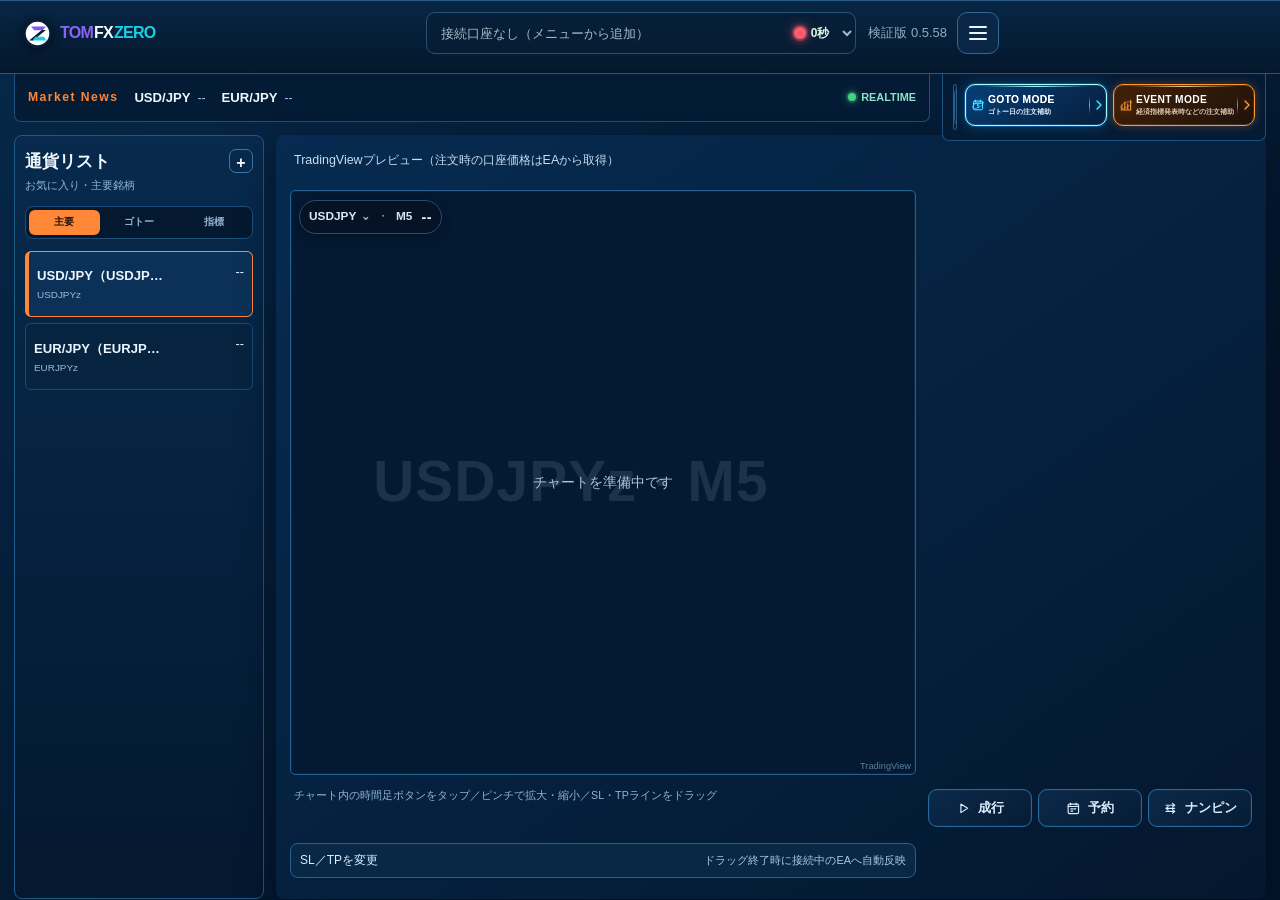
==== index.html @ 3251d510 "Sync TOM FX ZERO v0.5.58 and LINE-ready frontend" ====
<!doctype html>
<html lang="ja">
<head>
  <meta charset="utf-8">
  <meta name="viewport" content="width=device-width, initial-scale=1, viewport-fit=cover">
<meta name="theme-color" content="#071a33">
  <meta name="application-name" content="TOM FX ZERO">
  <meta name="apple-mobile-web-app-capable" content="yes">
  <meta name="apple-mobile-web-app-status-bar-style" content="black-translucent">
  <meta name="apple-mobile-web-app-title" content="TOM FX ZERO">
  <meta name="description" content="デモMT4／MT5口座の手数料込み損益を確認するスマホ対応ツール">
  <title>TOM FX Zero｜手数料込み損益</title>
  <link rel="manifest" href="./manifest.webmanifest?v=0.5.58">
  <link rel="icon" href="icons/tom-fx-zero-v0.5.55.png" type="image/png">
  <link rel="apple-touch-icon" href="./icons/tom-fx-zero-apple-v0.5.55.png">
  <link rel="stylesheet" href="style.css?v=0.5.58">
  <link rel="stylesheet" href="mode-buttons.css?v=0.5.58">

  <style id="settings-tabs-style">
    /* 0.5.33: モード切替を横並び・低い高さへ固定 */
    .settings-tab-dialog{width:min(94vw,760px);max-width:760px;height:min(90dvh,720px);max-height:calc(100dvh - 24px);padding:0;overflow:hidden;display:flex;flex-direction:column}
    .settings-tab-dialog .menu-head{flex:0 0 auto}
    .settings-tabs{display:flex;flex:0 0 auto;gap:6px;overflow-x:auto;padding:10px 14px 8px;border-bottom:1px solid var(--theme-border,#245985);background:var(--theme-panel-2,#061a30);scrollbar-width:none;overscroll-behavior-x:contain}
    .settings-tabs::-webkit-scrollbar{display:none}
    .settings-tab{flex:0 0 auto;min-width:72px;min-height:40px;padding:7px 12px;border:1px solid var(--theme-border,#286293);border-radius:8px;background:var(--theme-panel,#082846);color:var(--theme-text,#e7f4ff);font-size:.78rem;font-weight:750;white-space:nowrap}
    .settings-tab:hover{border-color:var(--theme-accent,var(--orange,#ff8737))}
    .settings-tab.is-active{background:var(--theme-accent,var(--orange,#ff8737));border-color:var(--theme-accent,var(--orange,#ff8737));color:#21150d;box-shadow:0 0 14px color-mix(in srgb,var(--theme-accent,var(--orange,#ff8737)) 38%,transparent)}
    .settings-scroll{display:block!important;flex:1 1 auto;min-height:0;overflow-x:hidden;overflow-y:auto;padding:12px 14px 20px;background:linear-gradient(180deg,var(--theme-panel-2,#061a30),var(--theme-base,#04162d));overscroll-behavior:contain;-webkit-overflow-scrolling:touch}
    .settings-panel{display:grid;gap:9px;min-width:0}
    .settings-panel[hidden]{display:none!important}
    .settings-panel>.menu-item,.settings-panel>.menu-toggle,.settings-panel>.theme-settings,.settings-panel>.menu-test-note,.settings-panel>.menu-divider,.settings-panel>.vps-panel{width:100%;margin:0}
    .settings-panel>.menu-test-note{margin:0}
    .settings-panel>.menu-divider{margin:2px 0}
    .settings-panel>.vps-panel{margin:0}
    @media(max-width:600px){.settings-tab-dialog{width:calc(100vw - 20px);height:min(92dvh,760px);max-height:calc(100dvh - 14px)}.settings-tabs{padding-left:10px;padding-right:10px}.settings-scroll{padding:10px 10px 16px}}
  </style>

</head>
<body>
  <div id="toast" class="app-toast" role="status" aria-live="polite" aria-atomic="true" hidden></div>
  <header>
    <div class="header-row">
      <a class="brand brand-zero-core" href="./" aria-label="TOM FX ZERO ホーム">
        <svg class="brand-zero-core-mark" viewBox="0 0 48 48" aria-hidden="true" focusable="false">
          <circle cx="24" cy="24" r="20.5" fill="#ffffff" stroke="#071d37" stroke-width="4.5"/>
          <path d="M14 13h23l-4.9 6H18.8z" fill="#8157f2"/>
          <path d="M30.7 18.6H37L17.2 35H11z" fill="#071d37"/>
          <path d="M16 35h22l-4.2-6H20.7z" fill="#18cfe3"/>
        </svg>
        <span class="brand-zero-core-name"><span class="brand-tom">TOM</span><span class="brand-fx">FX</span><span class="brand-zero">ZERO</span></span>
      </a>
      <div class="account-select-wrap">
        <select id="accountProfile" class="header-account" aria-label="取引口座"></select>
        <span id="accountConnectionStatus" class="account-connection-status" data-state="idle" aria-live="polite" aria-label="未接続 0秒">
          <span id="accountConnectionLamp" class="account-connection-lamp" aria-hidden="true"></span>
          <span id="accountConnectionAge">0秒</span>
        </span>
      </div>
      <div class="header-actions"><span class="version">検証版 0.5.58</span><button id="openMenu" class="menu-button" type="button" aria-label="設定を開く" aria-controls="menuDialog" aria-expanded="false"><span aria-hidden="true"></span><span aria-hidden="true"></span><span aria-hidden="true"></span></button></div>
    </div>
  </header>

  <main>
    <section id="homePage" class="app-page" data-app-page="home" aria-label="ホーム">
    <div class="connection-notice" id="connection" role="alert" hidden>オフラインです。最新データの取得や決済操作はできません。</div>
    <div class="trade-quickbar" aria-label="取引モードと口座残高">
      <div class="account-metrics" id="accountMetrics">
        <details class="equity-details balance-details" id="equityDetails">
          <summary class="balance-strip" id="balanceStrip" aria-label="残高と有効証拠金を切り替える"><span id="balanceLabel">残高</span><strong id="balanceValue">--</strong></summary>
          <div class="equity-body" aria-hidden="true"><div><span>現在の含み損益</span><strong id="equityFloatingValue">--</strong></div></div>
        </details>
      </div>
      <div class="mode-switch neon-mode-switch" role="tablist" aria-label="取引モード">
        <button id="modeGoto" type="button" class="mode-card mode-card-goto is-active" role="tab" aria-selected="true" aria-label="ゴトー日を表示：ゴトー日の注文補助">
          <span class="mode-button-icon" aria-hidden="true"><svg viewBox="0 0 24 24"><ellipse class="mode-icon-orbit" cx="12" cy="12" rx="10.3" ry="4.2" transform="rotate(-28 12 12)"/><rect x="4.2" y="5.2" width="15.6" height="15" rx="2.2"/><path d="M8 3.5v3.4M16 3.5v3.4M4.2 9h15.6"/><text x="12" y="17" text-anchor="middle">5</text></svg></span>
          <span class="mode-button-copy">
            <span class="mode-button-title"><span class="mode-button-title-en">GOTO MODE</span><span class="mode-button-title-short">GOTO</span></span>
            <span class="mode-button-subtitle">ゴトー日の注文補助</span>
          </span>
          <span class="mode-button-divider" aria-hidden="true"></span>
          <span class="mode-button-arrow" aria-hidden="true"><svg viewBox="0 0 24 24"><path d="m8 4 8 8-8 8"/></svg></span>
        </button>
        <button id="modeIndicator" type="button" class="mode-card mode-card-indicator" role="tab" aria-selected="false" aria-label="指標トレードを表示：経済指標発表時などの注文補助">
          <span class="mode-button-icon" aria-hidden="true"><svg viewBox="0 0 24 24"><ellipse class="mode-icon-orbit" cx="12" cy="12" rx="10.3" ry="4.2" transform="rotate(-28 12 12)"/><path d="M5 19V12M10 19V7M15 19V10M20 19V4M3.5 20.5h17"/></svg></span>
          <span class="mode-button-copy">
            <span class="mode-button-title"><span class="mode-button-title-en">EVENT MODE</span><span class="mode-button-title-short">EVENT</span></span>
            <span class="mode-button-subtitle">経済指標発表時などの注文補助</span>
          </span>
          <span class="mode-button-divider" aria-hidden="true"></span>
          <span class="mode-button-arrow" aria-hidden="true"><svg viewBox="0 0 24 24"><path d="m8 4 8 8-8 8"/></svg></span>
        </button>
      </div>
    </div>
    <div class="desktop-market-ticker" id="desktopMarketTicker" aria-label="市場概況">
      <span class="desktop-ticker-label">Market News</span><div id="desktopTickerItems" class="desktop-ticker-items"></div><span class="desktop-ticker-live"><i aria-hidden="true"></i> REALTIME</span>
    </div>
    <div id="gotoMode">
    <aside id="desktopWatchlistGoto" class="desktop-watchlist" aria-label="通貨リスト">
      <div class="desktop-watchlist-head"><div><strong>通貨リスト</strong><small>お気に入り・主要銘柄</small></div><span>+</span></div>
      <div class="desktop-watchlist-tabs" aria-hidden="true"><span class="is-active">主要</span><span>ゴトー</span><span>指標</span></div>
      <div id="desktopWatchlistRows" class="desktop-watchlist-rows"></div>
    </aside>
    <section class="market-panel" id="marketPanel" hidden aria-labelledby="marketTitle">
      <div class="market-head">
        <div><h2 id="marketTitle"><span id="marketSymbol">USDJPYz</span> チャート</h2><p id="marketQuote">EAから価格を受信すると表示します</p></div>
        <span class="market-live" id="marketLive">EA価格</span>
      </div>
      <div class="chart-toolbar"><div class="timeframes" aria-label="チャート時間足"><button type="button" data-timeframe="M1">M1</button><button type="button" data-timeframe="M5" class="is-active">M5</button><button type="button" data-timeframe="M15">M15</button><button type="button" data-timeframe="M30">M30</button><button type="button" data-timeframe="H1">H1</button><button type="button" data-timeframe="H4">H4</button><button type="button" data-timeframe="D1">D1</button><button type="button" data-timeframe="W1">W1</button><button type="button" data-timeframe="MN1">MN1</button></div><button id="resetMarketChart" class="chart-reset" type="button">初期位置</button></div>
      <div class="chart-wrap chart-wrap-trade" data-chart-surface="market"><canvas id="marketChart" role="img" aria-label="MT4／MT5ローソク足チャート"></canvas><div id="marketChartTradingView" class="tradingview-chart" role="img" aria-label="TradingView形式のMT4／MT5ローソク足チャート" hidden></div><div class="chart-watermark" id="marketChartWatermark" aria-hidden="true"></div><div class="chart-level-labels" id="marketChartLevelLabels" aria-hidden="true"></div><div class="chart-compact-meta" id="marketChartCompactMeta"><label class="chart-compact-symbol"><span id="tradeSymbolLabel" class="sr-only">ゴトー日 通貨ペア</span><span id="marketChartSymbolCompact">USDJPY</span><select id="tradeSymbol" aria-label="ゴトー日 通貨ペア"><option value="USDJPYz">ドル円（USDJPYz）</option><option value="EURJPYz">ユーロ円（EURJPYz）</option></select></label><span class="chart-compact-divider" aria-hidden="true">・</span><button class="chart-timeframe-tap" id="marketChartTimeframeTap" type="button" aria-label="ゴトーチャートの時間足を変更">M5</button><strong class="chart-compact-price" id="marketPrice">--</strong></div><div class="chart-timeframe-picker" id="marketChartTimeframePicker" role="menu" aria-label="ゴトーチャートの時間足一覧" hidden></div><div class="chart-empty" id="chartEmpty">チャートを準備中です</div><a class="chart-attribution" href="https://www.tradingview.com/" target="_blank" rel="noreferrer" aria-label="TradingView Lightweight Charts">TradingView</a></div><div class="chart-line-help" id="chartLineHelp">チャート内の時間足ボタンをタップ／ピンチで拡大・縮小／SL・TPラインをドラッグ</div>
      <div class="chart-level-action" id="chartLevelAction" hidden><span id="chartLevelText">SL／TPを変更</span><small>ドラッグ終了時に接続中のEAへ自動反映</small></div>
      <section class="goto-order-stage" id="gotoOrderStage" aria-live="polite">
        <section class="order-panel" id="marketOrderDetails" aria-label="成行注文">
          <div class="order-inline-trade" id="marketOrderControls">
            <button id="orderBuy" type="button" class="order-buy">BUY</button>
            <section class="order-common-settings" id="orderCommonSettings" aria-label="注文設定">
              <div class="order-fields">
                <label class="order-field order-field-volume">Lot<span class="step-input"><button type="button" class="stepper" data-step-input="orderVolume" data-step-direction="-1" aria-label="ロットを減らす">−</button><input id="orderVolume" type="number" inputmode="decimal" min="0.01" step="0.01" value="0.01"><button type="button" class="stepper" data-step-input="orderVolume" data-step-direction="1" aria-label="ロットを増やす">＋</button></span></label>
                <label class="order-field">SL<span class="step-input"><button type="button" class="stepper" data-step-input="orderStopLoss" data-step-direction="-1" aria-label="SLを減らす">−</button><input id="orderStopLoss" type="number" inputmode="decimal" min="0" step="0.1" placeholder="0"><button type="button" class="stepper" data-step-input="orderStopLoss" data-step-direction="1" aria-label="SLを増やす">＋</button></span></label>
                <label class="order-field">TP<span class="step-input"><button type="button" class="stepper" data-step-input="orderTakeProfit" data-step-direction="-1" aria-label="TPを減らす">−</button><input id="orderTakeProfit" type="number" inputmode="decimal" min="0" step="0.1" placeholder="0"><button type="button" class="stepper" data-step-input="orderTakeProfit" data-step-direction="1" aria-label="TPを増やす">＋</button></span></label>
              </div>
            </section>
            <button id="orderSell" type="button" class="order-sell">SELL</button>
          </div>
        </section>
        <section id="reserveDetails" class="reserve-panel order-independent-panel" hidden aria-label="予約注文">
          <div class="reserve-fields"><label class="time-select-field">予約時刻<div class="time-selects" aria-label="予約時刻"><select id="reserveHour" aria-label="予約時刻・時"></select><span>:</span><select id="reserveMinute" aria-label="予約時刻・分"></select><span>:</span><select id="reserveSecond" aria-label="予約時刻・秒"></select></div></label><input id="reserveLead" type="hidden" value="0"></div>
          <div class="order-inline-trade" id="reserveOrderControls"><button id="reserveBuy" type="button" class="order-buy">BUY</button><button id="reserveSell" type="button" class="order-sell">SELL</button></div>
          <button id="gotoReserveCancel" type="button" class="reserve-cancel" hidden>この銘柄の予約をキャンセル</button>
          <p id="gotoReserveStatus" class="small reserve-status" aria-live="polite"></p>
        </section>
        <section id="nanpinDetails" class="nanpin-panel order-independent-panel" hidden aria-label="ゴトー日ナンピン・自動建値">
          <div class="nanpin-body"><div class="nanpin-fields"><label class="nanpin-toggle"><span class="nanpin-toggle-copy"><strong>ゴトー日ナンピン</strong></span><input id="nanpinEnabled" type="checkbox" role="switch" aria-label="ゴトー日ナンピン"><span id="nanpinEnabledState" class="nanpin-state" aria-live="polite">OFF</span></label><label class="nanpin-toggle nanpin-be-toggle"><span class="nanpin-toggle-copy"><strong>自動建値（手数料込み）</strong><small>往復手数料を自動換算／発動後に加重平均へSL移動</small></span><input id="autoBeEnabled" type="checkbox" role="switch" aria-label="自動建値"><span id="autoBeEnabledState" class="nanpin-state" aria-live="polite">OFF</span></label><label>ナンピン幅（pips）<input id="nanpinWidth" type="number" min="0.1" step="0.1" value="5"></label><label>ナンピンLot<input id="nanpinLots" type="number" min="0.01" max="5" step="0.01" value="0.01"></label><label>ナンピン合計利確（pips）<input id="nanpinTakeProfit" type="number" min="0" step="0.1" value="2"></label><label>建値発動（pips）<input id="autoBeTriggerPips" type="number" min="0.1" step="0.1" value="1.5"></label><label>スプレッド補正<select id="autoBeSpreadMode" aria-label="自動建値のスプレッド補正"><option value="0">0（Exness ZERO）</option><option value="1">現在スプレッドを加算</option></select></label><label>安全余裕（pips）<input id="autoBeSafetyPips" type="number" min="0" step="0.1" value="0"></label></div><p class="small" id="nanpinStatus" aria-live="polite"></p></div>
        </section>
      </section>
      <div class="goto-order-tabs" role="tablist" aria-label="ゴトー日注文メニュー">
        <button type="button" class="is-active" data-goto-order-tab="market" role="tab" aria-selected="true"><span class="action-button-icon" aria-hidden="true"><svg viewBox="0 0 24 24"><path d="m8 5 11 7-11 7z"/></svg></span><span>成行</span></button>
        <button type="button" data-goto-order-tab="reserve" role="tab" aria-selected="false"><span class="action-button-icon" aria-hidden="true"><svg viewBox="0 0 24 24"><rect x="3.5" y="5" width="17" height="15.5" rx="2.2"/><path d="M7.5 3.5v3M16.5 3.5v3M3.5 9h17M8 13h3M13 13h3M8 16.5h3"/></svg></span><span>予約</span></button>
        <button type="button" data-goto-order-tab="nanpin" role="tab" aria-selected="false"><span class="action-button-icon" aria-hidden="true"><svg viewBox="0 0 24 24"><path d="M5 7h14M5 12h14M5 17h14"/><path d="m15.5 4 3.5 3-3.5 3M8.5 9 5 12l3.5 3M15.5 14l3.5 3-3.5 3"/></svg></span><span>ナンピン</span></button>
      </div>
      <div id="homeActionFooterSlot" aria-label="選択ポジションの決済"></div>

    </section>

    <div id="tradeManagement">
    <section class="hero">
      <div class="eyebrow">選択分の純損益 <span id="selected">0件</span></div>
      <div class="net" id="net" aria-live="polite"></div>
      <div class="selected-pips"><span>現在の合計pips</span><strong id="selectedPips">--</strong></div>
      <p id="netnote">現在価格での目安</p>
      <div class="breakdown">
        <div>売買損益<strong id="gross"></strong></div>
        <div title="残数量に対応する手数料">手数料<strong id="commission"></strong></div>
        <div title="スワップ・その他費用">スワップ等<strong id="other"></strong></div>
      </div>
    </section>

    <section class="quick-close" aria-labelledby="quickCloseTitle">
      <div class="quick-close-head">
        <div><h2 id="quickCloseTitle">一括決済</h2><p>口座内の対象ポジションをまとめて決済</p></div>
        <span>最優先操作</span>
      </div>
      <div class="quick-close-grid">
        <button type="button" class="close-all" data-quick-close="all"><strong>全決済</strong><small id="allCloseCount">0件</small></button>
        <button type="button" class="close-buy" data-quick-close="BUY"><strong>BUYのみ</strong><small id="buyCloseCount">0件</small></button>
        <button type="button" class="close-sell" data-quick-close="SELL"><strong>SELLのみ</strong><small id="sellCloseCount">0件</small></button>
      </div>
      <div class="quick-current-pnl"><span>現在の口座損益（手数料込み）</span><strong id="quickCurrentNet"></strong></div>
      <div class="quick-current-pips"><span>現在の合計pips</span><strong id="quickCurrentPips">--</strong></div>
      <p class="small quick-note">タップ後に対象件数と手数料込み純損益を確認してから実行します。</p>
    </section>

    <section class="positions">
      <div class="sectionhead">
        <h2>ポジション・予約注文 <span id="count"></span></h2>
        <label>銘柄 <select id="symbol"><option value="">すべて</option></select></label>
      </div>
      <div class="filters" aria-label="ポジションを選択">
        <button data-pick="all">表示分すべて</button><button data-pick="BUY">BUY</button><button data-pick="SELL">SELL</button><button data-pick="profit">純利益あり</button><button data-pick="loss">純損失あり</button><button data-pick="none">選択解除</button>
      </div>
      <div class="position-tools">
        <div><h3>選択ポジションのSL／TP</h3><p class="small">チェックしたポジションに、建値基準のpips距離で設定・変更します。0は解除です。</p></div>
        <div class="position-tool-fields"><label>SL（pips）<input id="selectedStopLoss" type="number" inputmode="decimal" min="0" step="0.1" placeholder="0＝解除"></label><label>TP（pips）<input id="selectedTakeProfit" type="number" inputmode="decimal" min="0" step="0.1" placeholder="0＝解除"></label></div>
        <button id="modifySelected" type="button">選択分のSL／TPを設定</button>
        <p class="small" id="modifyStatus" aria-live="polite"></p>
      </div>
      <div id="rows"></div>
      <p class="small">保有ポジションは行をタップして内訳を表示できます。予約注文は予約価格・ロット・TP／SL価格を表示します。</p>
    </section>

    <section class="history-dialog" id="historyDialog" aria-labelledby="historyTitle">
      <div class="sectionhead"><h2 id="historyTitle">取引履歴 <span id="historyCount">0件</span></h2><div class="history-dialog-actions"><strong class="history-total" id="historyTotal">--</strong></div></div>
      <p class="small" id="historyStatus">MT4／MT5から履歴を受信すると表示します。</p>
      <div id="historyRows"></div>
    </section>

    <details class="import">
      <summary>EAファイル・損益照合・ダウンロード</summary>
      <div class="import-body"><h2>MT4／MT5の手数料と照合する</h2>
      <p>専用EAが出力したJSONを読み込み、取得時点の損益を確認できます。読み込んだ情報はこのブラウザ内だけで処理します。</p>
      <label class="upload">MT4／MT5出力ファイルを選ぶ<input type="file" id="file" accept=".json,application/json"></label>
      <p class="small" id="timestamp"></p>
      <p id="message" role="status"></p>
      <details>
        <summary>計算方法・検証版の範囲</summary>
        <p>純損益＝売買損益＋スワップ＋履歴の手数料＋その他費用（すべて符号付き）。新規時に記録された往復手数料を使用し、決済手数料を追加で二重計上しません。現在の売買損益に含まれるスプレッドも再控除しません。</p>
        <p>一部決済後は新規時の費用を残数量に配分します。既に決済した部分の利益・費用はこの合計に含めません。これは取引全体の損益であり、決済時に口座残高へ新たに加算される額とは異なります。</p>
        <p>「履歴取得」は約定から手数料を取得できた状態です。ゼロ手数料、履歴不足、非対応履歴は未確認として扱います。口座単位の調整金などは含みません。</p>
    <p>接続キーを設定した専用EAから、デモ口座の最新ポジション、MT4／MT5価格チャートを暗号化通信で取得できます。リアルタイム連携中はデモ口座限定で決済・成行注文の指示を送信できます。実口座とコンテスト口座は常にロックされます。</p>
      </details>
      <div class="downloads">
        <a href="https://tom-fx-zero.ryuichi512.chatgpt.site/TOM_FX_Zero_FULL_v0.5.58_EA_FIX.zip" download>最新版フルコード・EA・VPS自動起動BAT・導入手順をダウンロード</a>
        <a href="https://tom-fx-zero.ryuichi512.chatgpt.site/README.txt">導入手順を読む</a>
      </div>
      </div>
    </details>
    </div>
    </div>
    <section id="indicatorMode" class="indicator-mode" hidden aria-labelledby="indicatorTitle">
      <aside id="desktopWatchlistIndicator" class="desktop-watchlist" aria-label="指標用通貨リスト">
        <div class="desktop-watchlist-head"><div><strong>通貨リスト</strong><small>指標トレード銘柄</small></div><span>+</span></div>
        <div class="desktop-watchlist-tabs" aria-hidden="true"><span>主要</span><span class="is-active">指標</span><span>全銘柄</span></div>
        <div id="desktopWatchlistIndicatorRows" class="desktop-watchlist-rows"></div>
      </aside>
      <section class="market-panel indicator-market-panel" id="indicatorMarketPanel" hidden aria-labelledby="indicatorMarketTitle">
        <div class="market-head">
          <div><h2 id="indicatorMarketTitle"><span id="indicatorMarketSymbol">USDJPYz</span> チャート</h2><p id="indicatorMarketQuote">選択した銘柄のMT4／MT5価格を表示します</p></div>
          <span class="market-live" id="indicatorMarketLive">EA価格</span>
        </div>
        <div class="chart-toolbar"><div class="timeframes" aria-label="指標チャート時間足"><button type="button" data-indicator-timeframe="M1">M1</button><button type="button" data-indicator-timeframe="M5" class="is-active">M5</button><button type="button" data-indicator-timeframe="M15">M15</button><button type="button" data-indicator-timeframe="M30">M30</button><button type="button" data-indicator-timeframe="H1">H1</button><button type="button" data-indicator-timeframe="H4">H4</button><button type="button" data-indicator-timeframe="D1">D1</button><button type="button" data-indicator-timeframe="W1">W1</button><button type="button" data-indicator-timeframe="MN1">MN1</button></div><button id="resetIndicatorChart" class="chart-reset" type="button">初期位置</button></div>
        <div class="chart-wrap chart-wrap-trade" data-chart-surface="indicator"><canvas id="indicatorMarketChart" role="img" aria-label="指標トレード用MT4／MT5ローソク足チャート"></canvas><div id="indicatorMarketChartTradingView" class="tradingview-chart" role="img" aria-label="TradingView形式の指標トレード用MT4／MT5ローソク足チャート" hidden></div><div class="chart-watermark" id="indicatorChartWatermark" aria-hidden="true"></div><div class="chart-level-labels" id="indicatorChartLevelLabels" aria-hidden="true"></div><div class="chart-compact-meta" id="indicatorChartCompactMeta"><label class="chart-compact-symbol"><span class="sr-only">指標 通貨ペア</span><span id="indicatorChartSymbolCompact">USDJPY</span><select id="indicatorSymbol" aria-label="指標 通貨ペア"><option value="USDJPYz">USDJPYz</option><option value="EURJPYz">EURJPYz</option><option value="XAUUSDz">XAUUSDz</option></select></label><span class="chart-compact-divider" aria-hidden="true">・</span><button class="chart-timeframe-tap" id="indicatorChartTimeframeTap" type="button" aria-label="指標チャートの時間足を変更">M5</button><strong class="chart-compact-price" id="indicatorMarketPrice">--</strong></div><div class="chart-timeframe-picker" id="indicatorChartTimeframePicker" role="menu" aria-label="指標チャートの時間足一覧" hidden></div><div class="chart-empty" id="indicatorChartEmpty">チャートを準備中です</div><a class="chart-attribution" href="https://www.tradingview.com/" target="_blank" rel="noreferrer" aria-label="TradingView Lightweight Charts">TradingView</a></div><div class="chart-line-help" id="indicatorChartLineHelp">チャート内の時間足ボタンをタップ／ピンチで拡大・縮小／SL・TPラインをドラッグ</div>
        <div class="chart-level-action" id="indicatorChartLevelAction" hidden><span id="indicatorChartLevelText">SL／TPを変更</span><small>ドラッグ終了時に接続中のEAへ自動反映</small></div>
      </section>
      <div id="indicatorOrderPanelSlot"><section id="indicatorOrderPanel" class="indicator-order-panel" aria-labelledby="indicatorOrderTitle"><h2 id="indicatorOrderTitle" class="sr-only">指標トレード注文</h2>
      <div class="indicator-entry-modes" role="radiogroup" aria-label="指標トレードのエントリーモード">
        <label><input type="radio" name="indicatorEntryMode" value="scheduled" checked><span><strong>時刻予約モード</strong><small>指定時刻に上下逆指値</small></span></label>
        <label><input type="radio" name="indicatorEntryMode" value="immediate"><span><strong>即時予約モード</strong><small>すぐ上下逆指値</small></span></label>
        <label><input type="radio" name="indicatorEntryMode" value="market"><span><strong>成行モード</strong><small>TP／SL付き両建て</small></span></label>
      </div>
      <div id="indicatorOrderStyle" class="indicator-order-style" role="tablist" aria-label="予約注文方式">
        <button type="button" class="is-active" data-indicator-order-style="trend" role="tab" aria-selected="true">順張り予約注文</button>
        <button type="button" data-indicator-order-style="reverse" role="tab" aria-selected="false">逆張り4ライン</button>
      </div>
      <div id="indicatorTrendSettings" class="indicator-fields">
        <label><span>ロット</span><span class="step-input"><button type="button" class="stepper" data-step-input="indicatorVolume" data-step-direction="-1" aria-label="ロットを減らす">−</button><input id="indicatorVolume" type="number" inputmode="decimal" min="0.01" step="0.01" value="0.10"><button type="button" class="stepper" data-step-input="indicatorVolume" data-step-direction="1" aria-label="ロットを増やす">＋</button></span></label>
        <label id="indicatorMarginField"><span>マージン（pips）</span><span class="step-input"><button type="button" class="stepper" data-step-input="indicatorMargin" data-step-direction="-1" aria-label="マージンを減らす">−</button><input id="indicatorMargin" type="number" inputmode="decimal" min="0.1" step="0.1" value="10"><button type="button" class="stepper" data-step-input="indicatorMargin" data-step-direction="1" aria-label="マージンを増やす">＋</button></span></label>
        <label><span>SL（pips）</span><span class="step-input"><button type="button" class="stepper" data-step-input="indicatorSL" data-step-direction="-1" aria-label="SLを減らす">−</button><input id="indicatorSL" type="number" inputmode="decimal" min="0" step="0.1" value="10"><button type="button" class="stepper" data-step-input="indicatorSL" data-step-direction="1" aria-label="SLを増やす">＋</button></span></label>
        <label><span>TP（pips）</span><span class="step-input"><button type="button" class="stepper" data-step-input="indicatorTP" data-step-direction="-1" aria-label="TPを減らす">−</button><input id="indicatorTP" type="number" inputmode="decimal" min="0" step="0.1" value="20"><button type="button" class="stepper" data-step-input="indicatorTP" data-step-direction="1" aria-label="TPを増やす">＋</button></span></label>
        <div class="indicator-time indicator-reserve-fields" id="indicatorTimeField"><label>注文日<input id="indicatorDate" type="date" aria-label="注文日"></label><label class="time-select-field">予約時刻<div class="time-selects" aria-label="予約時刻（時・分・秒）"><select id="indicatorHour" aria-label="予約時刻・時"></select><span>:</span><select id="indicatorMinute" aria-label="予約時刻・分"></select><span>:</span><select id="indicatorSecond" aria-label="予約時刻・秒"></select></div></label></div>
      </div>
      <section id="indicatorReverseSettings" class="indicator-reverse-settings" hidden aria-label="逆張り4ライン予約設定">
        <div class="reverse-fields">
          <label>内側距離（S1・B1）<span class="step-input"><button type="button" class="stepper" data-step-input="reverseInnerDistance" data-step-direction="-1" aria-label="内側距離を減らす">−</button><input id="reverseInnerDistance" type="number" inputmode="decimal" min="0.1" step="0.1" value="20"><button type="button" class="stepper" data-step-input="reverseInnerDistance" data-step-direction="1" aria-label="内側距離を増やす">＋</button></span><small>pips</small></label>
          <label>外側距離（S2・B2）<span class="step-input"><button type="button" class="stepper" data-step-input="reverseOuterDistance" data-step-direction="-1" aria-label="外側距離を減らす">−</button><input id="reverseOuterDistance" type="number" inputmode="decimal" min="0.1" step="0.1" value="40"><button type="button" class="stepper" data-step-input="reverseOuterDistance" data-step-direction="1" aria-label="外側距離を増やす">＋</button></span><small>pips</small></label>
          <label>内側ロット（S1・B1）<span class="step-input"><button type="button" class="stepper" data-step-input="reverseInnerLots" data-step-direction="-1" aria-label="内側ロットを減らす">−</button><input id="reverseInnerLots" type="number" inputmode="decimal" min="0.01" step="0.01" value="0.10"><button type="button" class="stepper" data-step-input="reverseInnerLots" data-step-direction="1" aria-label="内側ロットを増やす">＋</button></span><small>lot</small></label>
          <label>外側ロット（S2・B2）<span class="step-input"><button type="button" class="stepper" data-step-input="reverseOuterLots" data-step-direction="-1" aria-label="外側ロットを減らす">−</button><input id="reverseOuterLots" type="number" inputmode="decimal" min="0.01" step="0.01" value="0.20"><button type="button" class="stepper" data-step-input="reverseOuterLots" data-step-direction="1" aria-label="外側ロットを増やす">＋</button></span><small>lot</small></label>
        </div>
        <label class="reverse-individual-toggle"><span>個別ロット設定（S2 / S1 / B1 / B2）</span><input id="reverseIndividualLots" type="checkbox" role="switch" aria-label="個別ロット設定"></label>
        <div id="reverseIndividualLotFields" class="reverse-individual-fields" hidden>
          <label>S2 lot<span class="step-input"><button type="button" class="stepper" data-step-input="reverseLotS2" data-step-direction="-1" aria-label="S2ロットを減らす">−</button><input id="reverseLotS2" type="number" inputmode="decimal" min="0.01" step="0.01" value="0.20"><button type="button" class="stepper" data-step-input="reverseLotS2" data-step-direction="1" aria-label="S2ロットを増やす">＋</button></span></label><label>S1 lot<span class="step-input"><button type="button" class="stepper" data-step-input="reverseLotS1" data-step-direction="-1" aria-label="S1ロットを減らす">−</button><input id="reverseLotS1" type="number" inputmode="decimal" min="0.01" step="0.01" value="0.10"><button type="button" class="stepper" data-step-input="reverseLotS1" data-step-direction="1" aria-label="S1ロットを増やす">＋</button></span></label><label>B1 lot<span class="step-input"><button type="button" class="stepper" data-step-input="reverseLotB1" data-step-direction="-1" aria-label="B1ロットを減らす">−</button><input id="reverseLotB1" type="number" inputmode="decimal" min="0.01" step="0.01" value="0.10"><button type="button" class="stepper" data-step-input="reverseLotB1" data-step-direction="1" aria-label="B1ロットを増やす">＋</button></span></label><label>B2 lot<span class="step-input"><button type="button" class="stepper" data-step-input="reverseLotB2" data-step-direction="-1" aria-label="B2ロットを減らす">−</button><input id="reverseLotB2" type="number" inputmode="decimal" min="0.01" step="0.01" value="0.20"><button type="button" class="stepper" data-step-input="reverseLotB2" data-step-direction="1" aria-label="B2ロットを増やす">＋</button></span></label>
        </div>
        <div class="reverse-fields reverse-tp-sl">
          <label>利確幅（TP）<span class="step-input"><button type="button" class="stepper" data-step-input="reverseTP" data-step-direction="-1" aria-label="TPを減らす">−</button><input id="reverseTP" type="number" inputmode="decimal" min="0" step="0.1" value="15"><button type="button" class="stepper" data-step-input="reverseTP" data-step-direction="1" aria-label="TPを増やす">＋</button></span><small>pips</small></label>
          <label>損切幅（SL）<span class="step-input"><button type="button" class="stepper" data-step-input="reverseSL" data-step-direction="-1" aria-label="SLを減らす">−</button><input id="reverseSL" type="number" inputmode="decimal" min="0" step="0.1" value="20"><button type="button" class="stepper" data-step-input="reverseSL" data-step-direction="1" aria-label="SLを増やす">＋</button></span><small>pips</small></label>
        </div>
        <div class="reverse-schedule" id="reverseTimeField"><label class="time-select-field">予約時刻<div class="time-selects" aria-label="逆張り4ライン予約時刻（時・分・秒）"><select id="reverseHour" aria-label="逆張り予約時刻・時"></select><span>:</span><select id="reverseMinute" aria-label="逆張り予約時刻・分"></select><span>:</span><select id="reverseSecond" aria-label="逆張り予約時刻・秒"></select></div></label></div>
        <p class="reverse-note">S2／S1／B1／B2を同一サイクルで管理します。</p>
        <button id="reverseReserve" type="button" class="primary">4ライン予約注文を設定</button>
        <p class="small" id="reverseStatus" aria-live="polite"></p>
      </section>
      <button id="indicatorReserve" type="button" class="primary">上下逆指値を予約</button>
      <button id="indicatorCancel" type="button" class="indicator-cancel">この銘柄の指標注文をキャンセル</button>
      <p class="small" id="indicatorStatus" aria-live="polite">未予約</p>
      </section>
      </div>
    </section>
    </section>

    <section id="symbolsPage" class="app-page page-panel" data-app-page="symbols" hidden aria-labelledby="symbolsPageTitle">
      <div class="page-title-row"><div><h2 id="symbolsPageTitle">通貨リスト</h2><p>EA価格のある銘柄は実チャート・注文に使用できます。TradingViewは表示専用です。</p></div><span id="currencyListStatus" class="page-status">EA価格</span></div>
      <div class="currency-list-tools"><label for="currencySearch">銘柄を検索<input id="currencySearch" type="search" placeholder="例：USDJPY / GBP / ゴールド" autocomplete="off" enterkeyhint="search"></label><span>EA価格＝実チャート・注文可／TV＝表示専用</span></div>
      <div id="currencyRows" class="currency-list"></div>
      <section id="tradingViewPreview" class="tradingview-preview" hidden aria-labelledby="tradingViewPreviewTitle">
        <div class="tradingview-preview-head"><div><h3 id="tradingViewPreviewTitle">TradingViewプレビュー</h3><p id="tradingViewPreviewSymbol">銘柄を選択してください</p></div><span>表示用</span></div>
        <div id="tradingViewPreviewFrame" class="tradingview-preview-frame"></div>
        <p class="small">このチャートは確認用の市場表示です。注文にはEA価格が必要です。EAパラメータの「配信・取引銘柄」に追加すると、口座価格・実チャート・注文の対象になります。</p>
      </section>
    </section>

    <section id="positionsPage" class="app-page" data-app-page="positions" hidden aria-labelledby="positionsPageTitle">
      <div class="page-title-row positions-page-title"><div><h2 id="positionsPageTitle">ポジション</h2><p>保有ポジション・予約注文と決済操作</p></div></div>
    </section>

    <section id="historyPage" class="app-page" data-app-page="history" hidden aria-labelledby="historyPageTitle">
      <h2 id="historyPageTitle" class="sr-only">取引履歴</h2>
    </section>

    <section id="calendarPage" class="app-page page-panel" data-app-page="calendar" hidden aria-labelledby="calendarPageTitle">
      <div class="page-title-row"><div><h2 id="calendarPageTitle">損益カレンダー</h2><p>決済履歴を日別に集計します。</p></div><label class="calendar-scope-label">集計<select id="calendarScope"><option value="active">選択中の口座</option><option value="all">全口座トータル</option></select></label></div>
      <div class="calendar-controls"><label>表示月<input id="calendarMonth" type="month"></label><div id="calendarSummary" class="calendar-summary">--</div></div>
      <div class="pnl-calendar-weekdays" aria-hidden="true"><span>日</span><span>月</span><span>火</span><span>水</span><span>木</span><span>金</span><span>土</span></div>
      <div id="pnlCalendarGrid" class="pnl-calendar-grid" aria-live="polite"></div>
    </section>
  </main>

  <dialog id="calendarDayDialog" class="calendar-day-dialog" aria-labelledby="calendarDayTitle">
    <div class="sectionhead"><div><h2 id="calendarDayTitle">日別詳細</h2><p id="calendarDaySummary" class="small"></p></div><button id="closeCalendarDay" class="dialog-close" type="button" aria-label="日別詳細を閉じる">×</button></div>
    <div id="calendarDayRows" class="calendar-day-rows"></div>
  </dialog>

  <div id="actionFooterDock" aria-hidden="true"></div>
  <footer id="actionFooter" hidden>
    <div class="action-footer-summary"><span id="bottomPositionStatus" class="action-footer-status">保有ポジション 0件</span><span>選択分の純損益</span><strong id="bottomNet"></strong></div>
    <div class="footer-close-actions">
      <button id="close">選択分を一括決済</button>
    </div>
  </footer>

  <nav id="bottomNav" class="bottom-nav" aria-label="メインメニュー">
    <button type="button" data-app-nav="symbols"><span class="nav-icon" aria-hidden="true"><svg viewBox="0 0 24 24"><path d="M5 5h14M5 12h14M5 19h14"/><circle cx="3" cy="5" r=".8"/><circle cx="3" cy="12" r=".8"/><circle cx="3" cy="19" r=".8"/></svg></span><span>通貨リスト</span></button>
    <button type="button" data-app-nav="positions"><span class="nav-icon" aria-hidden="true"><svg viewBox="0 0 24 24"><circle cx="12" cy="12" r="8.5"/><circle cx="12" cy="12" r="4.2"/></svg></span><span>ポジション</span></button>
    <button type="button" data-app-nav="home" class="is-active"><span class="nav-icon" aria-hidden="true"><svg viewBox="0 0 24 24"><path d="m4 11 8-7 8 7v9H4z"/><path d="M9.5 20v-5h5v5"/></svg></span><span>ホーム</span></button>
    <button type="button" data-app-nav="history"><span class="nav-icon" aria-hidden="true"><svg viewBox="0 0 24 24"><rect x="5" y="3.5" width="14" height="17" rx="1.5"/><path d="M8.5 8h7M8.5 12h7M8.5 16h5"/></svg></span><span>取引履歴</span></button>
    <button type="button" data-app-nav="calendar"><span class="nav-icon" aria-hidden="true"><svg viewBox="0 0 24 24"><rect x="3.5" y="5" width="17" height="15.5" rx="2.2"/><path d="M7.5 3.5v3M16.5 3.5v3M3.5 9h17M8 13h3M13 13h3M8 16.5h3M13 16.5h3"/></svg></span><span>損益カレンダー</span></button>
  </nav>

  <dialog id="menuDialog" class="menu-dialog settings-tab-dialog" aria-labelledby="menuTitle">
    <div class="menu-head"><div><h2 id="menuTitle">設定</h2><p>取引・チャート・接続・表示・管理</p></div><button id="closeMenu" class="dialog-close" type="button" aria-label="設定を閉じる">×</button></div>
    <nav class="settings-tabs" role="tablist" aria-label="設定カテゴリ">
      <button id="settingsTabTrade" class="settings-tab is-active" type="button" role="tab" data-settings-tab="trade" aria-controls="settingsPanelTrade" aria-selected="true">取引</button>
      <button id="settingsTabChart" class="settings-tab" type="button" role="tab" data-settings-tab="chart" aria-controls="settingsPanelChart" aria-selected="false" tabindex="-1">チャート</button>
      <button id="settingsTabConnection" class="settings-tab" type="button" role="tab" data-settings-tab="connection" aria-controls="settingsPanelConnection" aria-selected="false" tabindex="-1">接続</button>
      <button id="settingsTabAccount" class="settings-tab" type="button" role="tab" data-settings-tab="account" aria-controls="settingsPanelAccount" aria-selected="false" tabindex="-1">口座</button>
      <button id="settingsTabDisplay" class="settings-tab" type="button" role="tab" data-settings-tab="display" aria-controls="settingsPanelDisplay" aria-selected="false" tabindex="-1">表示</button>
      <button id="settingsTabSystem" class="settings-tab" type="button" role="tab" data-settings-tab="system" aria-controls="settingsPanelSystem" aria-selected="false" tabindex="-1">システム</button>
    </nav>
    <div class="menu-actions settings-scroll" id="settingsContent">
      <section id="settingsPanelTrade" class="settings-panel" data-settings-panel="trade" role="tabpanel" aria-labelledby="settingsTabTrade">
        <button id="openLotCalculator" type="button" class="menu-item"><span>ロット計算ツール</span><small>注文・ナンピン・指標へ反映</small></button>
        <details class="indicator-presets settings-indicator-presets" id="indicatorPresetDetails">
          <summary><span><strong id="indicatorPresetTitle">指標プリセット</strong><small>指標モードの銘柄・ロット・距離・SL／TP・方式・予約時刻を保存</small></span><b>開く</b></summary>
          <div class="indicator-preset-body">
            <label><span>保存先プリセット</span><select id="indicatorPreset" aria-label="指標プリセット"></select></label>
            <div class="indicator-preset-config" aria-label="指標プリセット設定">
              <label><span>銘柄</span><select id="indicatorPresetSymbol" aria-label="プリセット銘柄"><option value="USDJPYz">USDJPYz</option><option value="EURJPYz">EURJPYz</option><option value="XAUUSDz">XAUUSDz</option></select></label>
              <label><span>注文モード</span><select id="indicatorPresetEntryMode" aria-label="プリセット注文モード"><option value="scheduled">予約</option><option value="immediate">即時</option><option value="market">成行</option></select></label>
              <label><span>方式</span><select id="indicatorPresetOrderStyle" aria-label="プリセット注文方式"><option value="trend">順張り</option><option value="reverse">逆張り4ライン</option></select></label>
              <label><span>ロット</span><input id="indicatorPresetVolume" type="number" inputmode="decimal" min="0.01" step="0.01" value="0.10"></label>
              <label><span>Margin（距離）</span><input id="indicatorPresetMargin" type="number" inputmode="decimal" min="0.1" step="0.1" value="10"></label>
              <label><span>SL（pips）</span><input id="indicatorPresetSL" type="number" inputmode="decimal" min="0" step="0.1" value="10"></label>
              <label><span>TP（pips）</span><input id="indicatorPresetTP" type="number" inputmode="decimal" min="0" step="0.1" value="20"></label>
              <label class="indicator-preset-time-field"><span>予約時刻</span><div class="indicator-preset-time-selects" aria-label="プリセット予約時刻（時・分・秒）"><select id="indicatorPresetHour" aria-label="プリセット予約時刻・時"></select><b>:</b><select id="indicatorPresetMinute" aria-label="プリセット予約時刻・分"></select><b>:</b><select id="indicatorPresetSecond" aria-label="プリセット予約時刻・秒"></select></div></label>
            </div>
            <div id="indicatorPresetReverseFields" class="indicator-preset-reverse-fields" hidden>
              <label><span>内側距離（S1・B1）</span><input id="indicatorPresetReverseInnerDistance" type="number" inputmode="decimal" min="0.1" step="0.1" value="20"></label>
              <label><span>外側距離（S2・B2）</span><input id="indicatorPresetReverseOuterDistance" type="number" inputmode="decimal" min="0.1" step="0.1" value="40"></label>
              <label><span>内側ロット（S1・B1）</span><input id="indicatorPresetReverseInnerLots" type="number" inputmode="decimal" min="0.01" step="0.01" value="0.10"></label>
              <label><span>外側ロット（S2・B2）</span><input id="indicatorPresetReverseOuterLots" type="number" inputmode="decimal" min="0.01" step="0.01" value="0.20"></label>
              <label><span>逆張りTP（pips）</span><input id="indicatorPresetReverseTP" type="number" inputmode="decimal" min="0" step="0.1" value="15"></label>
              <label><span>逆張りSL（pips）</span><input id="indicatorPresetReverseSL" type="number" inputmode="decimal" min="0" step="0.1" value="20"></label>
            </div>
            <div class="indicator-preset-actions"><button id="indicatorPresetSave" type="button">保存／更新</button><button id="indicatorPresetDuplicate" type="button">複製</button><button id="indicatorPresetDelete" type="button">削除</button></div>
            <p id="indicatorPresetStatus" class="small" aria-live="polite">入力した銘柄・ロット・距離・SL／TP・方式・予約時刻を保存できます。</p>
          </div>
        </details>
      </section>
      <section id="settingsPanelChart" class="settings-panel" data-settings-panel="chart" role="tabpanel" aria-labelledby="settingsTabChart" hidden>
        <button id="openChartSettings" type="button" class="menu-item"><span>チャート設定</span><small>表示本数・初期位置</small></button>
      </section>
      <section id="settingsPanelConnection" class="settings-panel" data-settings-panel="connection" role="tabpanel" aria-labelledby="settingsTabConnection" hidden>
        <button id="openSync" type="button" class="menu-item"><span>接続設定</span><small>MT4／MT5 EA・接続キー</small></button>
      </section>
      <section id="settingsPanelAccount" class="settings-panel" data-settings-panel="account" role="tabpanel" aria-labelledby="settingsTabAccount" hidden>
        <button id="manageProfiles" type="button" class="menu-item"><span>口座を管理</span><small>接続口座を追加・切替</small></button>
      </section>
      <section id="settingsPanelDisplay" class="settings-panel" data-settings-panel="display" role="tabpanel" aria-labelledby="settingsTabDisplay" hidden>
        <details class="theme-settings"><summary><span>テーマ</span><small>表示カラーを切替</small></summary><div class="theme-options" role="radiogroup" aria-label="テーマ選択"><button type="button" data-theme-choice="default" aria-pressed="true">標準ネイビー</button><button type="button" data-theme-choice="graphite" aria-pressed="false">グラファイト</button><button type="button" data-theme-choice="emerald" aria-pressed="false">エメラルド</button><button type="button" data-theme-choice="violet" aria-pressed="false">バイオレット</button></div></details>
        <label class="menu-toggle"><input id="balanceVisibilitySetting" type="checkbox"><span><strong>残高を非表示</strong><small>ホーム上の残高・有効証拠金を伏せて表示します。</small></span></label>
        <label class="menu-toggle"><input id="closeNoConfirmSetting" type="checkbox"><span><strong>ワンクリック決済</strong><small>選択分の一括決済で確認画面を表示しません。</small></span></label>
      </section>
      <section id="settingsPanelSystem" class="settings-panel" data-settings-panel="system" role="tabpanel" aria-labelledby="settingsTabSystem" hidden>
        <label class="menu-toggle weekend-btc-test"><input id="weekendBtcTest" type="checkbox"><span><strong>週末BTCテストを有効化</strong><small>BTCUSDはデモ口座でのみテストできます。最新EAでは許可が初期ONです（旧EAはEA設定をONにして再接続）。</small></span></label>
        <p class="market-test-note menu-test-note" id="marketTestNote" hidden>BTC週末テスト中です。ゴトー日・ナンピンの本番運用とは分離され、ナンピン自動注文の対象にはなりません。</p>
        <div class="menu-divider"></div>
        <section class="vps-panel" id="vpsPanel" aria-labelledby="vpsTitle">
          <div class="vps-head"><div><h2 id="vpsTitle">Windows VPS管理</h2><p>VPS上の専用エージェントへ再起動を指示します。MT4／MT5とEAは停止し、約30秒後にWindowsを再起動します。</p></div><span>デモ接続時のみ</span></div>
          <button id="restartVps" type="button" class="vps-restart" disabled>VPSを再起動</button>
          <p class="small" id="vpsStatus" role="status">MT4／MT5デモ接続後に操作できます。先にダウンロードしたBATでVPS側の設定を行ってください。</p>
        </section>
        <button id="reset" type="button" class="menu-item menu-item-muted">サンプルに戻す</button>
      </section>
    </div>
  </dialog>

  <dialog id="lotCalculatorDialog" class="lot-calculator-dialog" aria-labelledby="lotCalculatorTitle">
    <div class="sectionhead"><div><h2 id="lotCalculatorTitle">ロット計算ツール</h2><p>選択中の口座残高とリスク率から、SL幅に応じたロットを自動計算します。</p></div><button id="closeLotCalculator" class="dialog-close" type="button" aria-label="ロット計算ツールを閉じる">×</button></div>
    <div class="lot-calculator-fields"><label class="lot-reference-field">口座残高（自動参照）<input id="lotAccountBalance" type="text" value="--" readonly></label><label>リスク率（%）<select id="lotRiskPercent"><option value="0.5">0.5%</option><option value="1">1%</option><option value="2" selected>2%</option><option value="3">3%</option><option value="5">5%</option><option value="8">8%</option><option value="10">10%</option></select></label><label>許容損失額（自動）<input id="lotRiskAmount" type="text" value="--" readonly></label><label>SL幅（pips）<input id="lotStopPips" type="number" inputmode="decimal" min="0.1" step="0.1" value="10"></label><label>1lot・1pip（円）<input id="lotPipValue" type="number" inputmode="decimal" min="0.01" step="1" value="1000"></label></div>
    <div class="lot-calculator-result"><span>推奨ロット</span><strong id="lotCalculatorResult">--</strong><small id="lotCalculatorStatus">口座残高 × リスク率 ÷（SL幅 × 1lot・1pip）で計算します。リスク率を選ぶと自動更新します。</small></div>
    <button id="applyLotCalculator" type="button" class="primary">注文・ナンピン・指標ロットへ反映</button>
  </dialog>

  <dialog id="chartSettingsDialog" class="chart-settings-dialog" aria-labelledby="chartSettingsTitle">
    <div class="sectionhead"><div><h2 id="chartSettingsTitle">チャート設定</h2><p>ローソク足の表示本数を変更できます。</p></div></div>
    <label class="chart-setting-field">表示本数<select id="chartBarsSetting"><option value="max">最大（EA受信分すべて）</option><option value="60">60本</option><option value="120">120本</option><option value="180">180本</option></select></label>
    <p class="small" id="chartBarsStatus">EAから受信済みのローソク足の範囲内で表示します。</p>
    <button id="resetChartView" type="button">チャート位置を初期化</button>
    <button id="closeChartSettings" class="dialog-close" type="button" aria-label="チャート設定を閉じる">×</button>
  </dialog>

  <dialog id="confirm">
    <h2 id="confirmTitle">サンプル決済</h2>
    <p id="confirmText"></p>
    <div class="confirm-live-pnl"><span id="confirmLiveLabel">現在の損益</span><strong id="confirmLiveNet">--</strong></div>
    <p class="small" id="confirmNote">実際の注文は送信されません。</p>
    <div class="dialogActions"><button id="cancel">戻る</button><button class="primary" id="execute">サンプルを決済</button></div>
  </dialog>

  <dialog id="orderConfirm">
    <h2 id="orderConfirmTitle">デモ成行注文</h2>
    <p id="orderConfirmText"></p>
    <p class="small" id="orderConfirmNote">MT4／MT5側で価格と注文条件を再確認してから発注します。</p>
    <div class="dialogActions"><button id="orderCancel">戻る</button><button class="primary" id="orderExecute">注文指示を送信</button></div>
  </dialog>

  <dialog id="modifyConfirm">
    <h2>SL／TPを設定・変更</h2>
    <p id="modifyConfirmText"></p>
    <p class="small">0 pipsにすると、その側の設定を解除します。設定後は次のMT4／MT5更新で現在値へ反映されます。</p>
    <div class="dialogActions"><button id="modifyCancel">戻る</button><button class="primary" id="modifyExecute">設定を送信</button></div>
  </dialog>

  <dialog id="vpsRestartConfirm">
    <h2>VPSを再起動しますか？</h2>
    <p id="vpsRestartConfirmText">Windows VPSを再起動します。MT4／MT5とEAは一時停止します。</p>
    <p class="small">VPS側に「VPS自動起動セットアップ.bat」を実行済みで、Windows自動ログオンが設定済みの場合、再起動後にMT4／MT5とEAが自動起動します。ブローカー側のTP／SLは通常そのまま残ります。</p>
    <div class="dialogActions"><button id="vpsRestartCancel">戻る</button><button class="primary" id="vpsRestartExecute">再起動を指示</button></div>
  </dialog>

  <dialog id="installGuide">
    <h2>PWAの追加方法</h2>
    <p>Chromeがまだインストール画面を表示できない場合は、次の順で準備してください。</p>
    <ol class="install-steps">
      <li>以前追加したTOM FX ZEROのショートカットをホーム画面から削除</li>
      <li>このページをChromeで再読み込み</li>
      <li>画面を一度タップして30秒ほど開いたままにする</li>
      <li>「アプリとして追加」をタップ</li>
    </ol>
    <p class="small">Chromeメニューが「ホーム画面へ追加」だけの場合も、再読み込み後にもう一度確認してください。</p>
    <button id="closeInstallGuide" class="dialog-close" type="button" aria-label="PWA追加方法を閉じる">×</button>
  </dialog>

  <dialog id="syncDialog">
    <h2>MT4／MT5リアルタイム接続</h2>
    <p id="connectionDialogIntro">検証版では登録済みのデモ口座だけ送信できます。接続キー.txtをスマホへ送らなくても、EAに表示される6桁コードだけで接続できます。</p>
    <div class="pairing-box">
      <h3>6桁コードでかんたん接続</h3>
      <p>新規EAはチャートに表示されたコード、既存EAはチャートの「スマホ再接続」を押して表示されたコードを入力します。接続キー.txtの保存・LINE送信・ファイル読み込みは不要です。</p>
      <div class="pairing-row"><input id="pairingCode" type="text" inputmode="numeric" pattern="[0-9]*" maxlength="6" placeholder="EAに表示された6桁コード"><button id="claimPairing" type="button" class="primary">6桁で接続</button></div>
      <div class="pairing-row add-device-row"><button id="addDevice" type="button">端末を追加（1台目）</button><strong id="addDeviceCode" aria-live="polite"></strong></div>
      <p class="small" id="pairingMessage" role="status">MT4／MT5コードは10分、端末追加コードは5分有効です。</p>
    </div>
    <label class="connection-key-label" for="connectionKey">接続キー</label>
    <div class="connection-key-row">
      <input id="connectionKey" type="text" readonly autocomplete="off" spellcheck="false" placeholder="未作成">
      <button id="copyConnection" type="button" disabled>コピー</button>
    </div>
    <div class="connection-actions">
      <button id="createConnection" type="button" class="primary">接続キーを作成</button>
      <button id="downloadConnection" type="button" disabled>接続キー.txtを保存</button>
      <button id="removeConnection" type="button" hidden>接続を解除</button>
    </div>
    <p class="small" id="syncMessage" role="status">接続後、約1秒ごとに手数料込み損益が更新されます。</p>
    <button id="closeSyncDialog" class="dialog-close" type="button" aria-label="接続設定を閉じる">×</button>
  </dialog>

  <dialog id="profileDialog" class="profile-dialog" aria-labelledby="profileDialogTitle">
    <h2 id="profileDialogTitle">接続口座を管理</h2>
    <p>接続済み・接続履歴のある口座だけを上部の口座切替へ表示します。未接続の仮枠は非表示です。不要な口座は一覧を長押しして削除できます。</p>
    <div id="profileRows" class="profile-rows"></div>
    <button id="closeProfileDialog" class="dialog-close" type="button" aria-label="口座管理を閉じる">×</button>
  </dialog>

  <script src="calc.js?v=0.5.58"></script>
  <script src="lightweight-charts.standalone.production.js?v=0.5.58"></script>
  <script src="app.js?v=0.5.58"></script>
  <script src="pwa.js?v=0.5.58"></script>

  <script>
    (() => {
      const dialog = document.getElementById('menuDialog');
      if (!dialog) return;
      const tabs = [...dialog.querySelectorAll('[data-settings-tab]')];
      const panels = [...dialog.querySelectorAll('[data-settings-panel]')];
      if (!tabs.length || !panels.length) return;

      const selectTab = (name, focus = false) => {
        tabs.forEach((tab) => {
          const active = tab.dataset.settingsTab === name;
          tab.classList.toggle('is-active', active);
          tab.setAttribute('aria-selected', active ? 'true' : 'false');
          tab.tabIndex = active ? 0 : -1;
        });
        panels.forEach((panel) => {
          const active = panel.dataset.settingsPanel === name;
          panel.hidden = !active;
          panel.setAttribute('aria-hidden', active ? 'false' : 'true');
        });
        if (focus) tabs.find((tab) => tab.dataset.settingsTab === name)?.focus();
      };

      tabs.forEach((tab, index) => {
        tab.addEventListener('click', () => selectTab(tab.dataset.settingsTab));
        tab.addEventListener('keydown', (event) => {
          let nextIndex = index;
          if (event.key === 'ArrowRight') nextIndex = (index + 1) % tabs.length;
          if (event.key === 'ArrowLeft') nextIndex = (index - 1 + tabs.length) % tabs.length;
          if (event.key === 'Home') nextIndex = 0;
          if (event.key === 'End') nextIndex = tabs.length - 1;
          if (nextIndex === index) return;
          event.preventDefault();
          selectTab(tabs[nextIndex].dataset.settingsTab, true);
        });
      });

      document.getElementById('openMenu')?.addEventListener('click', () => {
        const selected = tabs.find((tab) => tab.getAttribute('aria-selected') === 'true') || tabs[0];
        selectTab(selected.dataset.settingsTab);
      });
      selectTab(tabs[0].dataset.settingsTab);
    })();
  </script>
</body>
</html>
---- style.css ----
:root{color-scheme:light;--ink:#172338;--muted:#65758a;--orange:#f08342;--green:#007c65;--red:#c73847;--blue:#102b4e;--blue-deep:#0a1c34;--blue-line:#24517f}
*{box-sizing:border-box}
html{min-height:100%;overflow-x:hidden;overflow-y:auto;background:#000}html:not(.app-ready) body{visibility:hidden!important}body{min-height:100%;margin:0;background:linear-gradient(180deg,#eaf2fb 0,#f3f6fa 320px,#f0f2f5 100%);color:var(--ink);font-family:Inter,-apple-system,BlinkMacSystemFont,"Segoe UI","Noto Sans JP",sans-serif;font-size:1rem;line-height:1.6;overflow-x:hidden;overflow-y:auto;overscroll-behavior-y:auto}
button,select,input{font:inherit}
button,.upload{cursor:pointer}
button,select,.upload{border:1px solid #ccd1d8;background:white;color:var(--ink);border-radius:9px;padding:10px 14px;min-height:44px}
button:hover{border-color:#7c8797}
button:disabled{opacity:.55;cursor:not-allowed}
button:focus-visible,a:focus-visible,select:focus-visible,input:focus-visible,summary:focus-visible{outline:3px solid var(--orange);outline-offset:3px}
.app-toast{position:fixed;right:16px;bottom:18px;z-index:1000;max-width:min(360px,calc(100vw - 32px));padding:11px 16px;border:1px solid #5de1ff;border-radius:11px;background:linear-gradient(135deg,#0e6d8d,#123962);color:#f2fbff;font-size:.82rem;font-weight:800;line-height:1.35;box-shadow:0 10px 28px #04162dcc,0 0 18px #2bd9ff55;opacity:0;transform:translateY(10px);pointer-events:none;transition:opacity .2s ease,transform .2s ease}
.app-toast[hidden]{display:none}
.app-toast.is-visible{opacity:1;transform:translateY(0)}
@media(max-width:999px){.app-toast{right:12px;bottom:calc(82px + env(safe-area-inset-bottom));max-width:calc(100vw - 24px);font-size:.78rem}}
header{max-width:1120px;padding:12px 28px;margin:auto;display:grid;gap:8px;border-bottom:1px solid #c8d0da}
.header-row{display:flex;align-items:center;justify-content:space-between;gap:12px}
.brand{text-decoration:none;color:var(--ink);font-size:1.5625rem;letter-spacing:-1px;font-weight:850;white-space:nowrap}
.brand b{color:#cb5a17}
.brand span{letter-spacing:2px;font-size:.75rem;margin-left:2px}
.header-actions{display:flex;align-items:center;gap:10px;flex:0 0 auto}.account-select-wrap{position:relative;width:min(360px,100%);min-width:0}.header-account{width:100%;min-width:0;height:40px;min-height:40px;padding:7px 86px 7px 10px;font-size:.8125rem;overflow:hidden;text-overflow:ellipsis;white-space:nowrap}.account-connection-status{position:absolute;right:27px;top:50%;display:inline-flex;align-items:center;gap:5px;transform:translateY(-50%);pointer-events:none;font-size:.75rem;font-weight:700;line-height:1;white-space:nowrap;color:#344054}.account-connection-lamp{width:12px;height:12px;display:inline-block;border-radius:50%;background:#9aa1ab;box-shadow:0 0 0 2px #9aa1ab33,0 0 5px #9aa1ab99;transition:background .2s ease,box-shadow .2s ease}.account-connection-status[data-state="online"] .account-connection-lamp{background:#45d483;box-shadow:0 0 0 2px #45d48340,0 0 6px #45d483cc,0 0 13px #45d48399;animation:accountLampPulse 1.5s ease-in-out infinite}.account-connection-status[data-state="offline"] .account-connection-lamp{background:#ff5b6e;box-shadow:0 0 0 2px #ff5b6e40,0 0 6px #ff5b6ecc,0 0 13px #ff5b6e99;animation:accountLampPulse 1.5s ease-in-out infinite}@keyframes accountLampPulse{0%,100%{filter:brightness(.95);transform:scale(.96)}50%{filter:brightness(1.2);transform:scale(1.08)}}
.menu-button{display:grid;place-content:center;gap:4px;width:42px;height:42px;min-height:42px;padding:8px;border:1px solid #ccd1d8;border-radius:10px;background:#fff}
.menu-button span{display:block;width:18px;height:2px;border-radius:2px;background:var(--ink)}
.menu-button:hover{background:#f5f7fa;border-color:#7c8797}
.version{font-size:.8125rem;color:var(--muted)}
main{max-width:1064px;margin:12px auto 150px;padding:0 24px;touch-action:pan-y}
.topline{display:flex;flex-wrap:wrap;justify-content:space-between;align-items:center;gap:8px 12px}
.topline>div{min-width:0}
.topline button{flex-shrink:0;white-space:nowrap;font-size:.875rem}
#installPwa{background:#171b22;color:white;border-color:#171b22;font-weight:650}
h1{font-size:1.375rem;letter-spacing:-.5px;margin:0}
h2{font-size:1.125rem;margin:0 0 14px}
p{margin:8px 0 14px;color:var(--muted)}
.topline p{font-size:.8125rem;margin:2px 0 0}
.notice{background:#fff3e7;border:1px solid #f1d5bb;color:#844012;border-radius:8px;padding:7px 12px;font-size:.875rem;margin:12px 0}
.mode-switch{display:flex;gap:6px;margin:10px 0}.mode-switch button{flex:1;min-height:42px;font-weight:700;background:#fff}.mode-switch button.is-active{background:var(--orange);color:#fff;border-color:var(--orange)}.indicator-placeholder{background:white;border:1px solid #dfe3e9;border-radius:12px;padding:20px;margin-top:16px}.indicator-placeholder h2{margin-bottom:6px}.indicator-placeholder>.small{margin:0;color:var(--muted);font-size:.875rem}.indicator-market-panel{margin:16px 0 0;padding:14px}.indicator-market-panel .market-head h3{margin:0;font-size:1rem}.indicator-current-price{margin:11px 0 0}.indicator-current-price span{display:block;color:#aeb8c5;font-size:.75rem}.indicator-current-price strong{display:block;color:#ffb27f;font-size:clamp(2rem,7vw,2.6rem);font-weight:750;line-height:1.1;letter-spacing:-1px;font-variant-numeric:tabular-nums}.indicator-market-panel .timeframes{margin-top:12px}.indicator-market-panel .chart-wrap{height:220px}.indicator-fields{display:grid;grid-template-columns:repeat(2,minmax(0,1fr));gap:10px;margin:16px 0 12px}.indicator-fields label{display:grid;gap:4px;min-width:0;color:var(--muted);font-size:.8125rem;font-weight:650}.indicator-fields label span{display:block;line-height:1.25}.indicator-fields input,.indicator-fields select{width:100%;min-width:0;height:44px;padding:8px 10px;border:1px solid #aeb7c4;border-radius:8px;background:#fff;color:var(--ink)}.indicator-fields .indicator-time{grid-column:1/-1}.indicator-placeholder .primary{width:100%;font-weight:750}.indicator-cancel{width:100%;margin-top:8px;border-color:#d99a9e;background:#fff7f7;color:#9f2933;font-weight:700}.indicator-placeholder #indicatorStatus{min-height:1.5em;margin:9px 0 0;color:#93410f;font-size:.8125rem}
.indicator-presets{display:grid;grid-template-columns:minmax(0,1fr) minmax(150px,.8fr);gap:8px 12px;align-items:end;margin-top:15px;padding:12px;border:1px solid #e2c6ae;border-radius:10px;background:#fff8f2}.indicator-presets>div:first-child{display:grid;gap:1px;align-self:center}.indicator-presets strong{font-size:.9rem}.indicator-presets small{color:#6d6259;font-size:.72rem;line-height:1.35}.indicator-presets label{display:grid;gap:4px;color:#6d6259;font-size:.75rem;font-weight:700}.indicator-presets select{width:100%;min-width:0;height:40px;padding:7px 9px}.indicator-preset-actions{grid-column:1/-1;display:grid;grid-template-columns:1.25fr 1fr 1fr;gap:7px}.indicator-preset-actions button{min-height:38px;padding:7px 9px;font-size:.78rem;font-weight:700}.indicator-preset-actions button:first-child{background:#fff;color:#8d4616;border-color:#d9a981}.indicator-preset-actions button:last-child{background:#fff7f7;color:#9f2933;border-color:#d99a9e}.indicator-presets #indicatorPresetStatus{grid-column:1/-1;min-height:1.4em;margin:0;color:#805a3d;font-size:.75rem}
.indicator-entry-modes{display:grid;grid-template-columns:repeat(3,minmax(0,1fr));gap:7px;margin:16px 0 0}.indicator-entry-modes label{position:relative;display:block;cursor:pointer}.indicator-entry-modes input{position:absolute;opacity:0;pointer-events:none}.indicator-entry-modes span{display:grid;gap:2px;min-height:62px;padding:9px 8px;border:1px solid #cbd3dc;border-radius:9px;background:#f8fafc;color:#526170}.indicator-entry-modes strong{font-size:.82rem;color:#1e2936}.indicator-entry-modes small{font-size:.68rem;line-height:1.3}.indicator-entry-modes input:checked+span{border:2px solid var(--orange);padding:8px 7px;background:#fff3e9;color:#8d4616}.indicator-entry-modes input:checked+span strong{color:#8d4616}.indicator-fields [hidden]{display:none}
.indicator-reserve-fields{display:grid;grid-template-columns:1.15fr 1fr;gap:8px;margin-top:0}.indicator-reserve-fields label{display:grid;gap:4px;min-width:0;color:var(--muted);font-size:.8125rem;font-weight:650}.indicator-reserve-fields input,.indicator-reserve-fields select{display:block;width:100%;min-width:0;height:44px;margin-top:4px;padding:8px 10px;border:1px solid #aeb7c4;border-radius:8px;background:#fff;color:var(--ink)}.indicator-reserve-fields .time-selects{margin-top:4px}.indicator-reserve-fields .time-selects select{margin-top:0;padding:8px 3px}.time-select-field{min-width:0}.time-selects{display:grid;grid-template-columns:minmax(0,1fr) auto minmax(0,1fr) auto minmax(0,1fr);align-items:center;gap:3px;min-height:44px}.time-selects select{width:100%;min-width:0;text-align:center}.time-selects span{color:inherit;font-weight:750}
.connection-notice{background:#fff0f1;border:1px solid #efb8bd;color:#8f1f2b;border-radius:8px;padding:8px 12px;font-size:.875rem;margin:12px 0;font-weight:650}
.sync-strip{display:flex;align-items:center;justify-content:space-between;gap:12px;background:white;border:1px solid #dfe3e9;border-radius:10px;padding:9px 12px;margin:12px 0}
.sync-strip>div{display:grid;grid-template-columns:12px auto;align-items:center;column-gap:8px;min-width:0}
.sync-strip strong{font-size:.875rem;line-height:1.35}
.sync-strip small{grid-column:2;color:var(--muted);font-size:.75rem;line-height:1.35;overflow-wrap:anywhere}
.sync-dot{width:10px;height:10px;border-radius:50%;background:#9aa1ab;box-shadow:0 0 0 3px #9aa1ab22}
.sync-strip[data-state="online"] .sync-dot{background:#08a47f;box-shadow:0 0 0 3px #08a47f22}
.sync-strip[data-state="waiting"] .sync-dot{background:#e07a34;box-shadow:0 0 0 3px #e07a3422}
.sync-strip[data-state="stale"] .sync-dot{background:#c73847;box-shadow:0 0 0 3px #c7384722}
.vps-panel{background:#fff;border:1px solid #e0c6b5;border-radius:12px;padding:13px 14px;margin:10px 0 12px;box-shadow:0 4px 15px #9f4a170b}.vps-head{display:flex;align-items:flex-start;justify-content:space-between;gap:12px}.vps-head h2{margin:0;font-size:1rem}.vps-head p{margin:2px 0 0;font-size:.78rem;line-height:1.45}.vps-head>span{font-size:.7rem;font-weight:700;color:#9b4310;background:#fff0e6;border-radius:999px;padding:3px 8px;white-space:nowrap}.vps-restart{width:100%;margin-top:9px;background:#fff4f3;border-color:#d99a9e;color:#a32a36;font-weight:750}.vps-restart:not(:disabled):hover{background:#ffe8e7;border-color:#bd6d75}.vps-panel #vpsStatus{min-height:1.35em;margin:7px 0 0;font-size:.75rem}.vps-panel[data-state="online"]{border-color:#a8d9cc}.vps-panel[data-state="busy"]{border-color:#e2c6ae;background:#fffaf6}.vps-panel[data-state="error"]{border-color:#e5aeb3;background:#fff7f7}
.balance-slot{margin-top:12px}.balance-strip{display:flex;align-items:center;gap:10px;background:#fff;border:1px solid #dfe3e9;border-radius:10px;padding:9px 12px;margin:0 0 12px}.balance-strip span{font-size:.8125rem;color:var(--muted)}.balance-strip strong{font-size:1.125rem;font-variant-numeric:tabular-nums;margin-left:auto}.balance-strip strong.is-hidden{letter-spacing:3px;color:var(--muted)}.balance-strip button{font-size:.75rem;padding:5px 9px;white-space:nowrap}
.menu-dialog{max-width:430px;max-height:calc(100dvh - 24px);overflow:auto;padding:0}
.menu-head{position:sticky;top:0;z-index:2;display:flex;align-items:flex-start;justify-content:space-between;gap:12px;padding:18px 20px 12px;background:#fff;border-bottom:1px solid #e8ebef}
.menu-head h2{margin:0;font-size:1.15rem}.menu-head p{margin:2px 0 0;font-size:.75rem}
.menu-actions{display:grid;gap:8px;padding:14px 20px 16px}
.menu-item{display:flex;align-items:center;justify-content:space-between;gap:12px;width:100%;min-height:50px;padding:10px 12px;text-align:left;font-size:.875rem;font-weight:700}
.menu-item small{color:var(--muted);font-size:.7rem;font-weight:500;text-align:right;line-height:1.3}
.menu-item-muted{color:var(--muted);font-weight:600}.menu-toggle{display:flex;align-items:flex-start;gap:9px;margin:0 20px 14px;padding:10px 11px;border:1px solid #4a5969;border-radius:9px;background:#182331;color:#dce6ef;cursor:pointer}.menu-toggle input{width:18px;height:18px;margin:1px 0 0;accent-color:var(--orange)}.menu-toggle span{display:grid;gap:2px}.menu-toggle strong{font-size:.8125rem}.menu-toggle small{font-size:.72rem;color:#b7c3d0;line-height:1.35}.menu-test-note{margin:0 20px 14px}
.lot-calculator-dialog{max-width:460px;padding:20px}.lot-calculator-dialog .sectionhead{margin-bottom:14px}.lot-calculator-dialog h2{margin:0}.lot-calculator-dialog p{margin:2px 0 0;font-size:.78rem}.lot-calculator-fields{display:grid;grid-template-columns:1fr 1fr;gap:10px}.lot-calculator-fields label{display:grid;gap:4px;color:var(--muted);font-size:.8rem;font-weight:700}.lot-calculator-fields .lot-reference-field{grid-column:1/-1}.lot-calculator-fields input,.lot-calculator-fields select{width:100%;border:1px solid #aeb7c4;border-radius:8px;padding:9px 10px;color:var(--ink);background:#fff;font:inherit}.lot-calculator-fields input[readonly]{background:#f2f4f7;color:#4f5965}.lot-calculator-fields select{color-scheme:light}.lot-calculator-result{display:grid;gap:2px;margin:14px 0;padding:12px;border:1px solid #efc39f;border-radius:10px;background:#fff8f2}.lot-calculator-result span{font-size:.75rem;color:#805a3d;font-weight:700}.lot-calculator-result strong{font-size:2rem;line-height:1.05;color:#9b4310;font-variant-numeric:tabular-nums}.lot-calculator-result small{color:#6d6259;font-size:.72rem;line-height:1.4}.lot-calculator-dialog .primary{width:100%;font-weight:750}
.menu-divider{height:1px;margin:0 20px;background:#e8ebef}
.connection-import{display:block;margin:12px 0;color:var(--muted);font-size:.8rem}.connection-import input{display:block;width:100%;margin-top:5px;font-size:.75rem}
.market-panel{background:linear-gradient(145deg,#12375f,#0a1d36);color:#f6f8fb;border-radius:14px;padding:14px 16px;margin-top:12px;box-shadow:0 9px 26px #173b631f}
.market-head{display:flex;align-items:flex-start;justify-content:space-between;gap:10px}.market-head h2{margin:0;font-size:1.125rem}.market-head p{color:#aeb8c5;font-size:.8125rem;margin:2px 0 0;font-variant-numeric:tabular-nums}.market-live{font-size:.75rem;font-weight:700;color:#9ee8cd;background:#173d36;border-radius:999px;padding:3px 8px;white-space:nowrap}
.trade-symbol-row{display:flex;align-items:flex-end;justify-content:space-between;gap:12px;margin:14px 0 4px}.trade-symbol-row label{display:grid;gap:4px;color:#b8c3d0;font-size:.75rem}.trade-symbol-row select{min-width:205px;padding:8px 10px;background:#10151d;color:#fff;border-color:#3b4857;color-scheme:dark}.trade-symbol-row select option{background:#10151d;color:#fff}.current-price-box{text-align:right}.current-price-box span{display:block;color:#aeb8c5;font-size:.75rem}.current-price-box strong{display:block;color:#ffb27f;font-size:clamp(2rem,7vw,3rem);font-weight:750;line-height:1.1;letter-spacing:-1px;font-variant-numeric:tabular-nums}
.weekend-btc-test{display:flex;align-items:flex-start;gap:8px;margin:11px 0 0;padding:9px 10px;border:1px solid #4a5969;border-radius:8px;background:#182331;color:#dce6ef;cursor:pointer}.weekend-btc-test input{width:18px;height:18px;margin:1px 0 0;accent-color:#e97838}.weekend-btc-test span{display:grid;gap:2px}.weekend-btc-test strong{font-size:.8125rem}.weekend-btc-test small{font-size:.72rem;color:#b7c3d0;line-height:1.35}.market-test-note{margin:8px 0 0;padding:8px 10px;border-radius:8px;background:#493020;color:#ffcfaf;font-size:.75rem;line-height:1.45}
.timeframes{display:flex;gap:5px;margin:10px 0 7px}.timeframes button{background:#153b65;color:#dcecff;border-color:#32618e;padding:5px 11px;min-height:34px;font-size:.75rem}.timeframes button.is-active{background:#f08a4b;border-color:#f08a4b;color:#1e160f;font-weight:700}
.chart-toolbar{display:flex;align-items:center;justify-content:space-between;gap:8px}.chart-toolbar .timeframes{min-width:0;flex:1}.chart-reset{min-height:34px;padding:5px 10px;background:#173d62;color:#dcecff;border-color:#4779a6;font-size:.72rem;font-weight:700;white-space:nowrap}.chart-reset:hover{background:#21547f;border-color:#73a6d4}.chart-wrap{height:270px;position:relative;z-index:0;border:1px solid #2d5d8d;border-radius:10px;background:#0a1d36;overflow:hidden;contain:paint;isolation:isolate;overscroll-behavior:contain;touch-action:none;box-shadow:inset 0 0 0 1px #75b4ec12}.chart-wrap canvas{width:100%;height:100%;display:block;touch-action:none}.chart-wrap .tradingview-chart{position:absolute;inset:0;width:100%;height:100%;max-width:100%;max-height:100%;overflow:hidden;touch-action:none;user-select:none;-webkit-user-select:none;z-index:1}.chart-wrap .tradingview-chart .tv-lightweight-charts{width:100%;height:100%;max-width:100%;max-height:100%;overflow:hidden}.chart-wrap .tradingview-chart.is-chart-dragging{cursor:ns-resize}.chart-wrap .tradingview-chart[hidden]{display:none}.chart-empty{position:absolute;inset:0;display:grid;place-items:center;color:#aac6e1;font-size:.875rem;pointer-events:none;z-index:2}.chart-empty[hidden]{display:none}.chart-line-help{position:absolute;left:9px;bottom:7px;color:#a8c8e6;background:#09203bc9;border-radius:5px;padding:2px 6px;font-size:.67rem;pointer-events:none;z-index:3}.chart-attribution{position:absolute;right:4px;bottom:3px;color:#7da9cb;font-size:.58rem;line-height:1;text-decoration:none;opacity:.72;z-index:4}.chart-attribution:hover,.chart-attribution:focus-visible{color:#dcecff;text-decoration:underline;opacity:1}.chart-level-action{display:flex;align-items:center;justify-content:space-between;gap:8px;margin-top:8px;padding:7px 9px;border:1px solid #4676a4;border-radius:8px;background:#103052;color:#dcecff;font-size:.75rem}.chart-level-action small{color:#a8c8e6;font-size:.68rem;text-align:right}.chart-level-action button{min-height:34px;padding:5px 10px;background:#f08a4b;border-color:#f08a4b;color:#1d160f;font-size:.78rem;font-weight:750}
.order-common-settings{margin-top:14px;padding:11px 12px;border:1px solid #4676a4;border-radius:9px;background:#103052}.order-common-head{display:flex;align-items:center;justify-content:space-between;gap:8px;color:#f4f7fb;font-size:.85rem}.order-common-head span{font-size:.7rem;color:#b8c9da}.order-common-settings .order-fields{margin-top:8px}.order-panel{margin-top:14px;border-top:1px solid #34404f;padding-top:14px}.order-head{display:flex;align-items:center;justify-content:space-between;gap:10px}.order-head h3{font-size:1rem;margin:0}.order-head span{font-size:.75rem;color:#ffcfaf;background:#493020;border-radius:999px;padding:3px 8px;font-weight:700}.order-fields{display:grid;grid-template-columns:repeat(3,minmax(0,1fr));gap:8px;margin-top:10px}.order-fields label{font-size:.75rem;color:#b8c3d0;min-width:0}.order-fields input{display:block;width:100%;min-width:0;margin-top:4px;border:1px solid #3b4857;border-radius:7px;padding:8px;background:#10151d;color:#fff;font-size:.875rem}.order-actions{display:grid;grid-template-columns:1fr 1fr;gap:8px;margin-top:10px}.order-actions button{font-weight:750}.order-buy{color:#163d70;background:#e6f0ff;border-color:#9bb8df}.order-sell{color:#793611;background:#fff0e6;border-color:#e1ad88}.order-panel .small{color:#abb7c5;margin:8px 0 0}.order-independent-panel{margin-top:12px}.reserve-panel{border-top:1px solid #34404f;margin-top:14px;padding-top:13px}.reserve-toggle{display:flex;align-items:center;justify-content:space-between;gap:8px;cursor:pointer;color:#f4f7fb;font-size:.9375rem;font-weight:700;list-style:none;padding:2px 0}.reserve-toggle::-webkit-details-marker{display:none}.reserve-toggle::after{content:"";width:8px;height:8px;border:solid #f4f7fb;border-width:0 2px 2px 0;transform:rotate(45deg);margin-left:auto}.reserve-panel[open] .reserve-toggle::after,.nanpin-panel[open] .reserve-toggle::after{transform:rotate(225deg) translate(-1px,-1px)}.reserve-toggle span{font-size:.75rem;color:#ffcfaf;background:#493020;border-radius:999px;padding:3px 8px;white-space:nowrap}.reserve-body{padding-top:12px}.reserve-fields{display:grid;grid-template-columns:1.15fr 1fr .8fr;gap:8px;margin-top:0}.reserve-fields label{font-size:.75rem;color:#b8c3d0}.reserve-fields input,.reserve-fields select{display:block;width:100%;min-width:0;margin-top:4px;border:1px solid #3b4857;border-radius:7px;padding:8px;background:#10151d;color:#fff;font-size:.875rem}.reserve-fields .time-selects{margin-top:4px}.reserve-fields .time-selects select{margin-top:0;padding:8px 3px}
.nanpin-panel{border-top:1px solid #34404f;margin-top:14px;padding-top:13px}.nanpin-body{padding-top:12px}.nanpin-fields{display:grid;grid-template-columns:repeat(3,minmax(0,1fr));gap:8px}.nanpin-fields label{font-size:.75rem;color:#b8c3d0;min-width:0}.nanpin-fields input[type=number],.nanpin-fields select{display:block;width:100%;min-width:0;margin-top:4px;border:1px solid #3b4857;border-radius:7px;padding:8px;background:#10151d;color:#fff;font-size:.875rem}.nanpin-fields select{appearance:auto}.nanpin-check{display:flex;align-items:center;gap:7px;min-height:40px}.nanpin-check input{width:18px;height:18px;accent-color:#e97838}.nanpin-toggle{display:grid;grid-template-columns:minmax(0,1fr) auto auto;align-items:center;gap:8px;min-height:48px;padding:7px 9px;border:1px solid #3b4857;border-radius:8px;background:#10151d;color:#fff;cursor:pointer}.nanpin-be-toggle{grid-column:1/-1}.nanpin-toggle-copy{display:grid;gap:2px}.nanpin-toggle-copy strong{font-size:.8125rem;color:#f6f8fb}.nanpin-toggle-copy small{font-size:.72rem;color:#b7c3d0}.nanpin-toggle input{appearance:none;width:46px;height:26px;margin:0;border:1px solid #5d6a78;border-radius:999px;background:#39434f;position:relative;cursor:pointer;flex:none}.nanpin-toggle input::after{content:"";position:absolute;top:3px;left:3px;width:18px;height:18px;border-radius:50%;background:#e9eef4;transition:transform .16s ease}.nanpin-toggle input:checked{background:#e97838;border-color:#e97838}.nanpin-toggle input:checked::after{transform:translateX(20px);background:#fff}.nanpin-toggle input:focus-visible{outline:2px solid #ffd3bb;outline-offset:2px}.nanpin-state{min-width:2.8em;text-align:center;font-size:.75rem;font-weight:800;color:#aeb7c4}.nanpin-state.is-on{color:#ffcfaf}.nanpin-save{width:100%;margin-top:10px;background:#f4a06b;border-color:#f4a06b;color:#23170f;font-weight:750}
.hero{position:relative;z-index:2;background:#171b22;color:white;border-radius:14px;padding:20px 24px;box-shadow:0 5px 20px #171b2210}
.eyebrow{color:#c4ccd6;font-size:.875rem;display:flex;justify-content:space-between;gap:8px}
.eyebrow span{color:var(--orange);white-space:nowrap}
.net{font-size:clamp(2rem,7vw,3rem);font-weight:650;font-variant-numeric:tabular-nums;letter-spacing:-1px;overflow-wrap:anywhere;line-height:1.2;margin-top:8px}
.hero p{color:#aeb7c4;font-size:.8125rem;margin:5px 0 0}
.hero .positive{color:#7be5c1}
.hero .negative{color:#ff929a}
.selected-pips{display:flex;align-items:baseline;justify-content:space-between;gap:10px;color:#aeb7c4;font-size:.8125rem;margin-top:8px}.selected-pips strong{font-size:1.25rem;color:#fff;font-variant-numeric:tabular-nums}.selected-pips strong.positive{color:#7be5c1}.selected-pips strong.negative{color:#ff929a}
.breakdown{display:grid;grid-template-columns:repeat(3,minmax(0,1fr));gap:12px;border-top:1px solid #39404a;margin-top:14px;padding-top:12px}
.breakdown div{font-size:.875rem;color:#bac3cf}
.breakdown strong{display:block;font-size:1.125rem;color:white;font-weight:500;font-variant-numeric:tabular-nums;overflow-wrap:anywhere}
.quick-close,.positions,.import{background:white;border:1px solid #dfe3e9;border-radius:12px;padding:14px;margin-top:12px}
.quick-close{border-color:#edc1a5;box-shadow:0 5px 18px #9f4a1710}
.quick-close-head{display:flex;justify-content:space-between;align-items:flex-start;gap:12px;margin-bottom:12px}
.quick-close-head h2{margin:0}
.quick-close-head p{font-size:.8125rem;margin:1px 0 0}
.quick-close-head>span{font-size:.75rem;font-weight:700;color:#a14913;background:#fff0e6;border-radius:999px;padding:3px 9px;white-space:nowrap}
.quick-close-grid{display:grid;grid-template-columns:1.45fr 1fr 1fr;gap:8px}
.quick-close-grid button{display:flex;align-items:center;justify-content:space-between;gap:8px;min-width:0;padding:13px 14px}
.quick-close-grid strong{font-size:1rem;white-space:nowrap}
.quick-close-grid small{font-size:.75rem;opacity:.75;white-space:nowrap}
.quick-close-grid .close-all{background:#d86322;border-color:#d86322;color:white}
.quick-close-grid .close-buy{background:#edf4ff;border-color:#aac2e4;color:#204f8a}
.quick-close-grid .close-sell{background:#fff0e6;border-color:#e4b28f;color:#9f4510}
.quick-current-pnl{display:flex;align-items:baseline;justify-content:space-between;gap:12px;border-top:1px solid #f0d9c8;margin-top:12px;padding-top:10px;color:#636b76;font-size:.875rem}.quick-current-pnl strong{font-size:1.375rem;font-variant-numeric:tabular-nums}
.quick-current-pips{display:flex;align-items:baseline;justify-content:space-between;gap:12px;margin-top:5px;color:#636b76;font-size:.8125rem}.quick-current-pips strong{font-size:1.125rem;font-variant-numeric:tabular-nums}
.confirm-live-pnl{display:flex;align-items:baseline;justify-content:space-between;gap:12px;border:1px solid #e5e9ee;border-radius:10px;background:#f6f8fa;padding:10px 12px;margin:12px 0}.confirm-live-pnl span{font-size:.8125rem;color:var(--muted)}.confirm-live-pnl strong{font-size:1.35rem;font-variant-numeric:tabular-nums}
.quick-note{margin:9px 0 0}
.sectionhead{display:flex;flex-wrap:wrap;align-items:center;justify-content:space-between;gap:8px;margin-bottom:10px}
.sectionhead h2{margin:0}
.sectionhead label{font-size:.875rem;display:flex;align-items:center;gap:6px}
.sectionhead select{max-width:180px;padding:7px 10px}
h2 span{color:var(--muted);font-size:.875rem;margin-left:5px;white-space:nowrap}
.filters{display:flex;flex-wrap:wrap;gap:6px;margin-bottom:10px}
.filters button{font-size:.875rem;min-height:44px;padding:7px 11px;background:#f6f7f9}
.position-tools{border:1px solid #e2e6eb;border-radius:10px;background:#f8f9fa;padding:12px;margin:10px 0 12px}.position-tools h3{margin:0;font-size:.95rem}.position-tools p{margin:2px 0 8px}.position-tool-fields{display:grid;grid-template-columns:1fr 1fr;gap:8px}.position-tool-fields label{font-size:.75rem;color:var(--muted)}.position-tool-fields input{display:block;width:100%;margin-top:4px;padding:8px 10px;border:1px solid #ccd1d8;border-radius:8px;background:white}.position-tools>button{width:100%;margin-top:9px;background:#171b22;color:white;border-color:#171b22;font-weight:700}.position-tools #modifyStatus{margin:7px 0 0;color:#93410f}
.history-dialog{max-width:680px;max-height:calc(100dvh - 32px);overflow:auto;padding:18px 20px}.history-dialog .sectionhead{position:sticky;top:-18px;z-index:1;margin:0 -20px 10px;padding:18px 20px 10px;background:white;border-bottom:1px solid #e8ebef}.history-dialog-actions{display:flex;align-items:center;gap:9px}.history-dialog-actions button{min-height:36px;padding:6px 10px;font-size:.8125rem}.history-total{font-size:1rem;font-variant-numeric:tabular-nums}.history-total.positive{color:var(--green)}.history-total.negative{color:var(--red)}.history-rows{display:grid;gap:2px}.history-row{border-top:1px solid #e8ebef;padding:9px 0}.history-row:first-child{border-top:0;padding-top:0}.history-main{min-width:0}.history-top{display:grid;grid-template-columns:minmax(0,1fr) auto;align-items:center;gap:8px}.history-title{display:flex;align-items:center;min-width:0;gap:5px;font-weight:750}.history-title>span:first-child{overflow:hidden;text-overflow:ellipsis;white-space:nowrap}.history-meta{display:flex;flex-wrap:wrap;gap:0;color:var(--muted);font-size:.75rem;line-height:1.4}.history-meta span+span::before{content:'·';margin:0 5px;color:#a4abb4}.history-result{display:grid;justify-items:end;text-align:right;white-space:nowrap;font-size:1rem;font-weight:750;font-variant-numeric:tabular-nums}.history-money{display:block}.history-pips{display:block;margin-top:1px;color:var(--muted);font-size:.7rem;font-weight:750;line-height:1.25}.history-pips.positive{color:var(--green)}.history-pips.negative{color:var(--red)}.history-cost{display:block;margin-top:2px;color:var(--muted);font-size:.71875rem;font-weight:400;line-height:1.4}
.row{display:grid;grid-template-columns:44px minmax(0,1fr);gap:6px;border-top:1px solid #e8ebef;align-items:start;scroll-margin-bottom:120px}
.row.is-selected{background:#fbf6f1}
.check-hit{display:flex;align-items:flex-start;justify-content:center;min-height:76px;padding:21px 0 12px;cursor:pointer}
.row input{width:22px;height:22px;margin:0;accent-color:#cb5a17;flex-shrink:0}
.position-details{margin:0;padding:0;border:0;min-width:0}
.position-summary{display:grid;grid-template-columns:minmax(0,1fr) minmax(80px,auto);align-items:center;gap:8px;min-height:76px;padding:12px 8px 12px 0;list-style:none}
.position-summary::-webkit-details-marker{display:none}
.position-title{display:flex;align-items:center;flex-wrap:wrap;gap:5px}
.row .identity{font-weight:650;font-size:1.0625rem;overflow-wrap:anywhere;min-width:0}
.side{display:inline-block;font-size:.75rem;font-weight:650;padding:0 6px;background:#e8edf6;color:#254f87;border-radius:4px}
.side.sell{background:#fff0e6;color:#a14913}
.position-main,.position-result{min-width:0}
.position-meta{display:flex;align-items:center;flex-wrap:wrap;gap:12px;font-size:.8125rem;color:var(--muted);margin-top:3px}
.detail-hint{display:inline-flex;align-items:center;gap:5px;color:#805a3d;font-size:.875rem}
.detail-hint::after{content:"";width:6px;height:6px;border:solid currentColor;border-width:0 1.5px 1.5px 0;transform:rotate(45deg) translateY(-2px)}
.position-details[open] .detail-hint::after{transform:rotate(225deg) translate(-1px,-1px)}
.row .money{display:block;text-align:right;font-size:1.375rem;font-weight:650;font-variant-numeric:tabular-nums;line-height:1.3;overflow-wrap:anywhere}
.positive{color:var(--green)}
.negative{color:var(--red)}
.row .status{display:block;font-size:.75rem;font-weight:400;color:var(--muted);text-align:right;margin-top:3px}
.position-breakdown{display:grid;grid-template-columns:minmax(0,1fr) minmax(0,1fr);gap:6px 12px;font-size:.875rem;line-height:1.5;background:#f5f6f8;border-radius:8px;padding:12px;margin:0 8px 12px 0}
.position-breakdown dt{color:var(--muted)}
.position-breakdown dd{margin:0;text-align:right;font-variant-numeric:tabular-nums;overflow-wrap:anywhere}.position-level-editor{display:grid;gap:8px;margin:0 8px 12px 0;padding:10px;border:1px solid #d7dfe8;border-radius:8px;background:#fff}.position-level-head{display:flex;align-items:baseline;justify-content:space-between;gap:8px}.position-level-head strong{font-size:.8rem}.position-level-head small{color:var(--muted);font-size:.7rem}.position-level-fields{display:grid;grid-template-columns:1fr 1fr;gap:8px}.position-level-fields label{display:grid;gap:4px;color:var(--muted);font-size:.72rem;font-weight:700}.position-level-fields input{display:block;width:100%;height:40px;min-width:0;margin:0;padding:7px 9px;border:1px solid #ccd1d8;border-radius:8px;background:#fff;color:var(--ink);font-size:.875rem}.position-level-submit{width:100%;min-height:40px;padding:7px 10px;background:#fff3e7;border-color:#e2b38f;color:#93410f;font-size:.8rem;font-weight:750}
.pending-order-row{grid-template-columns:minmax(0,1fr);padding:0 8px;border:1px solid #2b6594;border-radius:10px;background:linear-gradient(135deg,#0b3151,#071d32);margin-top:8px;overflow:hidden}.pending-order-summary{padding-left:0}.pending-order-state{display:inline-flex;align-items:center;margin-left:5px;padding:2px 6px;border:1px solid #4c9ad0;border-radius:999px;color:#b9e4ff;font-size:.68rem;font-weight:750}.pending-order-status{color:#8fd7ff!important}.pending-order-breakdown{margin:0 0 10px;background:#061a30;border-color:#245985}.pending-order-breakdown dt{color:#9fbdd5}
.small{font-size:.8125rem}
.positions>.small{margin-bottom:0}
.upload{display:inline-flex;align-items:center;background:#171b22;color:white;position:relative;overflow:hidden}
.upload input{position:absolute;inset:0;opacity:0;width:100%;cursor:pointer}
.upload:focus-within{outline:3px solid var(--orange)}
.import{color:var(--ink)}.import>summary{font-weight:750;list-style:none;cursor:pointer}.import>summary::-webkit-details-marker{display:none}.import>summary::after{content:'開く';float:right;color:#8b4a1c;font-size:.75rem;font-weight:650}.import[open]>summary::after{content:'閉じる'}.import-body{padding-top:10px}.import-body>h2{font-size:1rem;margin-bottom:8px}.import details{border-top:1px solid #dfe3e9;margin-top:16px;padding-top:12px}
summary{cursor:pointer;font-size:.875rem}
.import details p{font-size:.875rem}
.downloads{display:flex;flex-wrap:wrap;gap:16px;margin-top:18px}
a{color:#93410f;font-size:.875rem}
footer{position:fixed;bottom:0;left:0;right:0;background:#fffefef5;border-top:1px solid #d8dfe6;padding:14px max(24px,calc((100vw - 1016px)/2)) calc(14px + env(safe-area-inset-bottom));display:flex;align-items:center;justify-content:space-between;gap:16px;backdrop-filter:blur(14px)}
footer span{font-size:.75rem;color:var(--muted);display:block}
footer strong{font-size:1.5rem;font-variant-numeric:tabular-nums}
footer>div{min-width:0;overflow-wrap:anywhere}
footer button,.primary{background:#ee8444;border-color:#ee8444;color:#21180f;font-weight:700;padding:14px 22px}
.footer-close-actions{display:flex;flex:0 0 auto;flex-direction:column;align-items:flex-end;justify-content:flex-end;gap:4px;min-width:220px;margin-left:auto;text-align:right}.footer-close-actions button{width:100%;white-space:nowrap}.direct-close-option{display:flex;align-self:flex-end;align-items:center;gap:5px;color:var(--muted);font-size:.75rem;line-height:1.1;white-space:nowrap;cursor:pointer}.direct-close-option input{width:18px;height:18px;margin:0;accent-color:#d86322}
dialog{border:0;border-radius:16px;max-width:450px;width:calc(100% - 32px);padding:26px}
dialog::backdrop{background:#10172188}
.dialogActions{display:flex;justify-content:flex-end;gap:10px;flex-wrap:wrap}
.connection-key-label{display:block;font-size:.8125rem;color:var(--muted);margin-bottom:5px}
.connection-key-row{display:grid;grid-template-columns:minmax(0,1fr) auto;gap:7px}
.connection-key-row input{min-width:0;border:1px solid #ccd1d8;border-radius:9px;padding:10px 11px;font-family:ui-monospace,SFMono-Regular,Menlo,monospace;font-size:.8125rem;background:#f7f8fa;color:var(--ink)}
.connection-actions{display:flex;flex-wrap:wrap;gap:8px;margin:12px 0}
#syncMessage{padding:8px 10px;border-radius:7px;background:#f4f6f8;color:#4f5865}
.pairing-box{border:1px solid #e3c2aa;background:#fff8f2;border-radius:10px;padding:12px;margin:12px 0 16px}.pairing-box h3{font-size:.95rem;margin:0 0 4px}.pairing-box p{font-size:.8125rem;margin:4px 0 9px}.pairing-row{display:grid;grid-template-columns:minmax(0,1fr) auto;gap:7px}.pairing-row input{min-width:0;border:1px solid #ccd1d8;border-radius:9px;padding:10px 11px;font-size:1rem;letter-spacing:3px;text-align:center}.pairing-row button{white-space:nowrap;padding:9px 12px}.pairing-box #pairingMessage{color:#93410f;margin-bottom:0}.add-device-row{margin-top:8px;align-items:center}.add-device-row strong{font-size:1.25rem;letter-spacing:3px;color:#93410f;text-align:center;min-height:1.6em}
.profile-dialog{max-width:520px}.profile-rows{display:grid;gap:8px;margin:14px 0}.profile-row{display:flex;align-items:center;justify-content:space-between;gap:10px;border:1px solid #dfe3e9;border-radius:10px;padding:10px 11px;touch-action:manipulation;user-select:none;-webkit-user-select:none}.profile-row div{min-width:0}.profile-row strong,.profile-row small{display:block}.profile-row strong{font-size:.9rem;overflow-wrap:anywhere}.profile-row small{font-size:.75rem;color:var(--muted)}.profile-row .profile-delete-hint{margin-top:3px;color:#b46836;font-size:.68rem}.profile-row button{font-size:.75rem;min-height:36px;padding:6px 9px;white-space:nowrap}.profile-add{border:1px solid #efc39f;background:#fff8f2;border-radius:10px;padding:12px}.profile-add+.profile-add{margin-top:8px}.profile-add strong{font-size:.95rem}.profile-add p{margin:4px 0 10px}.profile-add button{width:100%}
.install-steps{padding-left:1.4rem;margin:12px 0;color:var(--ink)}
.install-steps li{margin:7px 0}
.empty{text-align:center;padding:35px;color:var(--muted)}
#message{font-size:.875rem;color:#93410f}
@media(max-width:600px){
 header{padding:10px 14px;gap:7px}.header-actions{gap:7px}.account-select-wrap{width:100%}.header-account{width:100%;font-size:.72rem;padding-left:8px;padding-right:82px}
 main{padding:0 12px;margin-top:12px}
 h1{font-size:1.125rem}
 .menu-button{width:40px;height:40px;min-height:40px}
 .notice{margin:9px 0;padding:6px 10px}
 .sync-strip{margin:9px 0;padding:8px 10px}
 .balance-slot{margin-top:9px}
 .market-panel{padding:12px 10px;margin-top:10px}.chart-wrap{height:238px}.chart-line-help{font-size:.62rem;left:6px;bottom:5px}.trade-symbol-row{align-items:stretch;flex-direction:column;gap:8px;margin:10px 0 2px}.trade-symbol-row select{width:100%;min-width:0}.current-price-box{text-align:left}.current-price-box strong{font-size:2.25rem}.order-fields{grid-template-columns:1fr 1fr}.order-fields label:first-child{grid-column:1/-1}.reserve-fields{grid-template-columns:1fr 1fr}.reserve-fields label:last-child{grid-column:1/-1}.nanpin-fields{grid-template-columns:1fr 1fr}.nanpin-fields label:first-child,.nanpin-fields label:nth-child(2){grid-column:1/-1}
 .indicator-placeholder{padding:15px 14px;margin-top:12px}.indicator-market-panel{padding:12px;margin-top:13px}.indicator-market-panel .chart-wrap{height:200px}.indicator-entry-modes{gap:5px;margin-top:13px}.indicator-entry-modes span{min-height:58px;padding:8px 6px}.indicator-entry-modes strong{font-size:.75rem}.indicator-entry-modes small{font-size:.62rem}.indicator-fields{gap:9px;margin:13px 0 11px}.indicator-fields label{font-size:.75rem}.indicator-fields input,.indicator-fields select{height:42px;padding:7px 9px}
 .indicator-presets{grid-template-columns:1fr;margin-top:13px;padding:10px}.indicator-presets>div:first-child{align-self:auto}.indicator-preset-actions button{font-size:.72rem;padding:6px 5px}
 .indicator-reserve-fields{grid-template-columns:1fr 1fr;gap:8px}.indicator-reserve-fields label{font-size:.75rem}.indicator-reserve-fields input,.indicator-reserve-fields select{height:42px;padding:7px 8px}.indicator-reserve-fields .time-selects{grid-template-columns:minmax(0,1fr) 7px minmax(0,1fr) 7px minmax(0,1fr);gap:2px}.indicator-reserve-fields .time-selects select{height:42px;padding:7px 2px;font-size:.9rem;line-height:1.2;text-align:center;font-variant-numeric:tabular-nums}
 .hero{padding:15px 16px}
 .net{font-size:2.375rem}
 .breakdown{gap:8px;margin-top:10px;padding-top:8px}
 .breakdown div{font-size:.875rem}
 .breakdown strong{font-size:1rem}
 .quick-close,.positions,.import{padding:12px;margin-top:12px}
 .menu-dialog{width:calc(100% - 20px);max-height:calc(100dvh - 20px)}.menu-head{padding:14px 14px 10px}.menu-actions{padding:12px 14px 14px}.menu-divider{margin:0 14px}.menu-dialog .vps-panel{margin:12px 14px 14px}.menu-toggle{margin:0 14px 12px}.menu-test-note{margin:0 14px 12px}.lot-calculator-dialog{width:calc(100% - 20px);padding:16px 14px}
 .history-dialog{width:calc(100% - 20px);max-height:calc(100dvh - 20px);padding:14px 12px}.history-dialog .sectionhead{top:-14px;margin:0 -12px 8px;padding:14px 12px 8px}.history-dialog-actions{gap:6px}.history-dialog-actions button{padding:5px 8px}
 .profile-dialog{width:calc(100% - 20px);padding:18px 16px}
 .quick-close-grid{grid-template-columns:1fr 1fr}
 .quick-close-grid .close-all{grid-column:1/-1}
 .quick-close-grid button{padding:12px}
 .sectionhead h2{font-size:1rem}
 .sectionhead select{max-width:140px}
 .filters{gap:5px}
 .filters button{padding:6px 9px}
 .row{gap:2px;grid-template-columns:36px minmax(0,1fr)}
 .check-hit{min-height:72px;padding-top:20px}
 .position-summary{padding:11px 2px 11px 0;min-height:72px;grid-template-columns:minmax(0,1fr) minmax(76px,auto);gap:5px}
 .row .identity{font-size:1rem}
 .row .money{font-size:1.25rem}
 .position-breakdown{margin-right:2px;padding:10px;gap:6px 8px}
 footer{padding:10px 12px calc(10px + env(safe-area-inset-bottom));gap:8px}
 footer strong{font-size:1.25rem}
 footer button{font-size:.875rem;padding:11px 12px}
 .footer-close-actions{min-width:min(58vw,300px);gap:6px}.direct-close-option{font-size:.6875rem}.direct-close-option input{width:17px;height:17px}
 .version{font-size:.75rem}
}

body[data-app-page="home"] #marketPanel>.goto-order-tabs.is-indicator-mode button{font-size:.76rem!important;gap:4px!important;padding-left:4px!important;padding-right:4px!important}
body[data-app-page="home"] #marketPanel>.goto-order-tabs.is-indicator-mode .action-button-icon{font-size:.88em!important}
@media(display-mode:standalone){
 header{padding-top:max(14px,env(safe-area-inset-top))}
 body{overscroll-behavior-y:auto}
}
@media(max-width:359px){
 .brand span{margin-left:8px;padding-left:8px}
 .topline{align-items:flex-start}
 .position-summary{grid-template-columns:minmax(0,1fr) minmax(65px,auto)}
 .row .money{font-size:1.125rem}
 footer{flex-wrap:wrap}
 footer button{flex:1 1 auto}
 main{margin-bottom:190px}
}
@media(prefers-reduced-motion:no-preference){button{transition:background .15s,border-color .15s}}

/* 画面切り替え・下部ナビゲーション・チャート拡張 */
.app-page[hidden]{display:none!important}
.page-panel{background:#fff;border:1px solid #dfe3e9;border-radius:14px;padding:16px}
.page-title-row{display:flex;align-items:flex-start;justify-content:space-between;gap:12px;margin-bottom:14px}
.page-title-row h2{margin:0 0 3px}
.page-title-row p{margin:0;font-size:.8125rem}
.page-status{flex:0 0 auto;color:var(--muted);font-size:.75rem;padding:5px 8px;border:1px solid #dfe3e9;border-radius:999px;background:#f7f9fb}
.sr-only{position:absolute!important;width:1px!important;height:1px!important;padding:0!important;margin:-1px!important;overflow:hidden!important;clip:rect(0,0,0,0)!important;white-space:nowrap!important;border:0!important}
.positions-page-title{margin:0 0 10px;padding:14px 16px;background:#fff;border:1px solid #dfe3e9;border-radius:14px}
#positionsPage #tradeManagement{display:block}
#historyPage .history-dialog{display:block;width:100%;max-width:none;max-height:none;overflow:visible;margin:0;padding:16px;background:#fff;border:1px solid #dfe3e9;border-radius:14px}
#historyPage .history-dialog .sectionhead{position:static;margin:0 0 10px;padding:0;background:transparent;border-bottom:1px solid #e8ebef}

.market-panel{width:100%}
.trade-quickbar{display:grid;grid-template-columns:minmax(0,1fr) auto;align-items:stretch;gap:8px;margin:10px 0 0}
.trade-quickbar .balance-strip{min-width:0;margin:0;padding:8px 10px;border-radius:10px}
.trade-quickbar .balance-strip span{font-size:.72rem;white-space:nowrap}
.trade-quickbar .balance-strip strong{min-width:0;overflow:hidden;text-overflow:ellipsis;font-size:1rem}
.trade-quickbar .balance-strip button{padding:4px 7px;font-size:.68rem}
.trade-quickbar .mode-switch{display:grid;grid-template-columns:repeat(2,minmax(0,1fr));gap:4px;margin:0}
.trade-quickbar .mode-switch button{min-width:58px;min-height:0;padding:7px 9px;border-radius:9px;font-size:.78rem}
.market-panel{overflow:hidden}
.chart-wrap-trade{height:auto!important;min-height:0;width:calc(100% + 32px);margin-left:-16px;margin-right:-16px;aspect-ratio:1 / 1;border-left-width:0;border-right-width:0;border-radius:0}
.current-price-box,.indicator-current-price{text-align:right}
.current-price-box strong,.indicator-current-price strong{font-variant-numeric:tabular-nums}

.currency-list{display:grid;gap:8px}
.currency-list-tools{display:grid;grid-template-columns:minmax(0,1fr) auto;align-items:end;gap:10px;margin:-2px 0 12px;padding:10px 11px;border:1px solid #245985;border-radius:10px;background:#072541;color:#9fbdd5}
.currency-list-tools label{display:grid;gap:4px;color:#cfe7fa;font-size:.75rem;font-weight:700}
.currency-list-tools input{width:100%;min-width:0;height:40px;padding:7px 10px;border:1px solid #326895;border-radius:8px;background:#061a30;color:#edf7ff;font-size:.9rem;color-scheme:dark}
.currency-list-tools>span{align-self:end;color:#9fbdd5;font-size:.7rem;white-space:nowrap}
.currency-row{width:100%;display:flex;align-items:center;justify-content:space-between;gap:12px;text-align:left;padding:11px 12px;background:#fff;border:1px solid #dfe3e9;border-radius:10px}
.currency-row:hover,.currency-row.is-active{border-color:var(--orange);background:#fff8f2}
.currency-main{display:grid;gap:0;min-width:0}
.currency-main strong{font-size:.9375rem;overflow:hidden;text-overflow:ellipsis;white-space:nowrap}
.currency-main small{color:var(--muted);font-size:.75rem}
.currency-quote{flex:0 0 auto;color:var(--blue);font-size:.8125rem;font-variant-numeric:tabular-nums;text-align:right}
.currency-row.is-active .currency-quote{color:#b65016;font-weight:750}
.currency-list-empty{margin:4px 0;padding:28px 12px;border:1px dashed #326895;border-radius:10px;color:#9fbdd5;text-align:center;font-size:.84rem}
.currency-row-preview{border-color:#326895;background:#072541;color:#e6f3ff}
.currency-row-preview:hover,.currency-row-preview:focus-visible{border-color:#18c7ff;background:#0c355b;box-shadow:0 0 10px #18c7ff33}
.currency-row-waiting{border-color:#9c752e;background:#2e2412;color:#ffe6ae}
.currency-row-waiting:hover,.currency-row-waiting:focus-visible{border-color:#ffbd4a;background:#493514;box-shadow:0 0 10px #ffbd4a33}
.tradingview-preview{display:grid;gap:8px;margin-top:12px;padding:10px;border:1px solid #245985;border-radius:10px;background:#072541;color:#e6f3ff}
.tradingview-preview[hidden]{display:none}
.tradingview-preview-head{display:flex;align-items:center;justify-content:space-between;gap:10px}
.tradingview-preview-head h3{margin:0;color:#e6f3ff;font-size:.95rem}
.tradingview-preview-head p{margin:3px 0 0;color:#9fbdd5;font-size:.72rem}
.tradingview-preview-head>span{color:#18c7ff;font-size:.68rem;font-weight:750}
.tradingview-preview-frame{height:360px;min-height:240px;overflow:hidden;border:1px solid #326895;border-radius:8px;background:#08142b}
.tradingview-preview-frame iframe{display:block;width:100%;height:100%;border:0}

.calendar-scope-label{display:grid;gap:3px;flex:0 0 min(48%,230px);color:var(--muted);font-size:.75rem;font-weight:650}
.calendar-scope-label select,.calendar-controls input{width:100%;min-width:0;height:42px;padding:7px 9px}
.calendar-controls{display:flex;align-items:end;justify-content:space-between;gap:12px;margin-bottom:13px}
.calendar-controls label{display:grid;gap:3px;color:var(--muted);font-size:.75rem;font-weight:650}
.calendar-summary{flex:1;min-height:42px;display:flex;align-items:center;justify-content:flex-end;text-align:right;color:var(--muted);font-size:.8125rem;font-weight:700}
.calendar-summary.positive{color:var(--green)}.calendar-summary.negative{color:var(--red)}
.pnl-calendar-weekdays,.pnl-calendar-grid{display:grid;grid-template-columns:repeat(7,minmax(0,1fr));gap:5px}
.pnl-calendar-weekdays{margin-bottom:5px;color:var(--muted);font-size:.7rem;font-weight:750;text-align:center}
.calendar-cell{min-width:0;min-height:78px;display:flex;flex-direction:column;align-items:flex-start;gap:1px;padding:7px;border:1px solid #e0e5eb;border-radius:8px;background:#f8fafc;color:inherit;text-align:left}
.calendar-cell.has-result{background:#fff;border-color:#d3dce6;cursor:pointer}.calendar-cell:hover,.calendar-cell:focus-visible{border-color:var(--orange);background:#fff8f2}
.calendar-day{font-size:.72rem;color:var(--muted);font-variant-numeric:tabular-nums}
.calendar-gotobi{display:block;margin-top:-2px;color:#b65016;font-size:.56rem;font-weight:800;line-height:1.1}
.calendar-net{display:block;max-width:100%;overflow:hidden;text-overflow:ellipsis;white-space:nowrap;font-size:.78rem;font-variant-numeric:tabular-nums}
.calendar-net.positive{color:var(--green)}.calendar-net.negative{color:var(--red)}
.calendar-pips{color:var(--muted);font-size:.64rem;line-height:1.3;font-variant-numeric:tabular-nums}
.calendar-day-dialog{max-width:560px;max-height:min(74dvh,680px);overflow:auto;padding:18px}.calendar-day-dialog .sectionhead{position:sticky;top:-18px;z-index:1;margin:-18px -18px 12px;padding:18px;background:#fff;border-bottom:1px solid #e8ebef}.calendar-day-dialog h2{margin:0}.calendar-day-dialog .small{margin:3px 0 0;color:var(--muted)}.calendar-day-rows{display:grid;gap:7px}.calendar-day-row{display:grid;grid-template-columns:auto minmax(0,1fr) auto;align-items:center;gap:8px;border:1px solid #e0e5eb;border-radius:9px;padding:9px}.calendar-day-time{color:var(--muted);font-size:.73rem;font-variant-numeric:tabular-nums}.calendar-day-row strong,.calendar-day-row small{display:block}.calendar-day-row strong{font-size:.82rem}.calendar-day-row small{color:var(--muted);font-size:.66rem}.calendar-day-row>div:last-child{text-align:right}.calendar-day-result{display:block;font-size:.9rem;font-weight:750;font-variant-numeric:tabular-nums}

main{margin-bottom:calc(86px + env(safe-area-inset-bottom))}
body[data-app-page="positions"] main{margin-bottom:calc(230px + env(safe-area-inset-bottom))}
#actionFooter{position:fixed;left:0;right:0;bottom:calc(68px + env(safe-area-inset-bottom));z-index:40;display:flex;align-items:center;justify-content:space-between;gap:12px;padding:10px max(12px,calc((100vw - 1016px)/2));background:#fffefef7;border-top:1px solid #d8dfe6;backdrop-filter:blur(14px)}
#actionFooter[hidden]{display:none!important}
#actionFooter .action-footer-summary{display:grid;min-width:0;gap:0}
#actionFooter .action-footer-status{font-size:.7rem;color:#93410f;font-weight:750;white-space:nowrap;overflow:hidden;text-overflow:ellipsis}
#actionFooter .action-footer-summary>span:not(.action-footer-status){font-size:.7rem}
#actionFooter .action-footer-summary strong{line-height:1.2}
body[data-action-footer="visible"] main{margin-bottom:calc(164px + env(safe-area-inset-bottom))}
body[data-app-page="positions"][data-action-footer="visible"] main{margin-bottom:calc(230px + env(safe-area-inset-bottom))}
.bottom-nav{position:fixed;left:0;right:0;bottom:0;z-index:50;display:grid;grid-template-columns:repeat(5,minmax(0,1fr));gap:3px;padding:6px 8px calc(6px + env(safe-area-inset-bottom));background:#f9fbfd;border-top:2px solid #8c9aaa;box-shadow:0 -6px 20px #17233822}
.bottom-nav button{display:grid;place-items:center;gap:1px;min-width:0;min-height:52px;padding:4px 2px;border:1px solid transparent;border-radius:9px;background:transparent;color:#405167;font-size:.7rem;font-weight:650;line-height:1.2;white-space:nowrap}
.bottom-nav button:hover{border-color:#d79565;background:#fff8f2;color:#7b3510}
.bottom-nav button.is-active{border-color:#d79565;background:#fff0e4;color:#9f4310;font-weight:800}
.nav-icon{font-size:1.25rem;line-height:1}

@media(max-width:600px){
 main{margin-bottom:calc(78px + env(safe-area-inset-bottom));padding-left:12px;padding-right:12px}
 body[data-app-page="positions"] main{margin-bottom:calc(222px + env(safe-area-inset-bottom))}
 body[data-action-footer="visible"] main{margin-bottom:calc(156px + env(safe-area-inset-bottom))}
 body[data-app-page="positions"][data-action-footer="visible"] main{margin-bottom:calc(222px + env(safe-area-inset-bottom))}
 .market-panel{width:calc(100% + 24px);margin-left:-12px;margin-right:-12px;padding-left:12px;padding-right:12px}
 .trade-quickbar{gap:6px;margin-top:8px}
 .trade-quickbar .balance-strip{padding:7px 8px}
 .trade-quickbar .balance-strip span{font-size:.68rem}
 .trade-quickbar .balance-strip strong{font-size:.95rem}
 .trade-quickbar .mode-switch button{min-width:50px;padding:7px 6px;font-size:.74rem}
 .market-panel .chart-wrap-trade{width:calc(100% + 24px);margin-left:-12px;margin-right:-12px}
 .indicator-placeholder .indicator-market-panel{width:calc(100% + 28px);margin-left:-14px;margin-right:-14px}
 .indicator-placeholder .indicator-market-panel .chart-wrap-trade{width:calc(100% + 24px);margin-left:-12px;margin-right:-12px}
 .trade-symbol-row{display:grid;grid-template-columns:minmax(0,1fr) auto;align-items:end;gap:8px}
 .trade-symbol-row label{min-width:0}
 .trade-symbol-row select{min-width:0;width:100%}
 .current-price-box,.indicator-current-price{text-align:right}
 .current-price-box strong{font-size:clamp(2rem,10vw,3rem)}
 .page-panel{padding:12px}
 .page-title-row{gap:8px}
 .page-title-row p{font-size:.75rem}
 .page-status{font-size:.68rem;padding:4px 6px}
 .positions-page-title{padding:12px;margin-left:0;margin-right:0}
 #historyPage .history-dialog{padding:12px}
 .calendar-scope-label{flex-basis:48%;font-size:.6875rem}
 .calendar-controls{gap:8px}
 .calendar-summary{font-size:.72rem}
 .calendar-cell{min-height:64px;padding:5px 4px}
 .calendar-net{font-size:.65rem}
 .calendar-pips{font-size:.57rem}
 .bottom-nav{padding-left:4px;padding-right:4px}
 .bottom-nav button{min-height:50px;font-size:.61rem}
 .nav-icon{font-size:1.12rem}
 #actionFooter{gap:8px;padding:8px 12px calc(8px + env(safe-area-inset-bottom))}
 #actionFooter .action-footer-status{font-size:.62rem}
 #actionFooter strong{font-size:1.25rem}
 #actionFooter button{font-size:.82rem;padding:10px 11px}
 #actionFooter .footer-close-actions{min-width:min(58vw,300px)}
}

/* 取引チャート共通表示：ゴトー日・指標で同じ操作感にする */
.chart-toolbar .timeframes{overflow-x:auto;scrollbar-width:none;-webkit-overflow-scrolling:touch}
.chart-toolbar .timeframes::-webkit-scrollbar{display:none}
.chart-toolbar .timeframes button{flex:0 0 auto}
.indicator-market-panel{overflow:hidden}
.indicator-market-panel .market-head h2{margin:0;font-size:1.125rem}
.indicator-market-panel .trade-symbol-row{margin:14px 0 4px}
.chart-wrap-trade{overflow:hidden}
.chart-line-help{position:static;left:auto;bottom:auto;margin:6px 2px 0;padding:0;color:#a8c8e6;background:transparent;border-radius:0;font-size:.67rem;line-height:1.45;text-align:left;white-space:nowrap;overflow:hidden;text-overflow:ellipsis;z-index:auto}
.chart-watermark{position:absolute;inset:0;display:grid;place-items:center;padding:20px;color:#c9def2;font-size:clamp(2rem,10vw,5rem);font-weight:850;letter-spacing:.02em;line-height:1;text-align:center;white-space:nowrap;opacity:.12;pointer-events:none;z-index:2}
.chart-level-labels{position:absolute;inset:0;pointer-events:none;z-index:5}
.chart-level-label{position:absolute;left:8px;max-width:calc(100% - 16px);padding:3px 8px;border-radius:4px;color:#09203b;font-size:.75rem;font-weight:750;line-height:1.2;white-space:nowrap;overflow:hidden;text-overflow:ellipsis;box-shadow:0 1px 4px #06142555;transform:translateY(-50%)}
.chart-level-label.is-sl{background:#ff7784}
.chart-level-label.is-tp{background:#4de1c3}
.chart-level-label.is-reverse{border:1px solid currentColor;background:#061a30;color:#fff;box-shadow:0 1px 5px #020a14aa;font-size:.68rem}
.chart-level-label.is-reverse-sell{border-color:#3b82f6;color:#dbeafe}
.chart-level-label.is-reverse-buy{border-color:#ef4444;color:#fee2e2}
.chart-level-label.is-reverse-base{border-color:#d7e5f3;color:#061a30;background:#d7e5f3}
.chart-timeframe-tap{position:absolute;top:8px;left:8px;z-index:6;min-width:42px;min-height:32px;padding:4px 9px;border:1px solid #6e9bc5;border-radius:7px;background:#102d50dd;color:#e2f0ff;font-size:.75rem;font-weight:800;line-height:1;backdrop-filter:blur(4px)}
.chart-timeframe-tap:hover,.chart-timeframe-tap[aria-expanded="true"]{background:#f08a4b;border-color:#f08a4b;color:#1f160f}
.chart-timeframe-picker{position:absolute;top:47px;left:8px;z-index:7;display:grid;grid-template-columns:repeat(3,minmax(48px,1fr));gap:5px;width:min(190px,calc(100% - 16px));padding:7px;border:1px solid #4779a6;border-radius:9px;background:#102d50ee;box-shadow:0 8px 18px #06142566;backdrop-filter:blur(7px)}
.chart-timeframe-picker[hidden]{display:none}
.chart-timeframe-picker button{min-height:32px;padding:4px 5px;border:1px solid #4779a6;border-radius:6px;background:#153b65;color:#dcecff;font-size:.72rem;font-weight:750}
.chart-timeframe-picker button.is-active{border-color:#f08a4b;background:#f08a4b;color:#21180f}
.chart-level-labels[hidden]{display:none}
@media(max-width:600px){
 .chart-line-help{font-size:.62rem;margin-top:5px}
 .chart-watermark{font-size:clamp(1.8rem,11vw,4rem)}
 .chart-timeframe-picker{top:45px}
}

/* 0.4.58：チャートは画像参考の円形時間足ホイールで切り替える */
.chart-toolbar{justify-content:flex-end}
.chart-toolbar .timeframes{display:none}
.chart-watermark{right:var(--chart-price-axis-width,84px);max-width:calc(100% - var(--chart-price-axis-width,84px));overflow:hidden;text-overflow:ellipsis}
.indicator-placeholder .indicator-market-panel{width:calc(100% + 40px);margin-left:-20px;margin-right:-20px;padding-left:16px;padding-right:16px}
.indicator-placeholder .indicator-market-panel .chart-wrap-trade{width:calc(100% + 32px);margin-left:-16px;margin-right:-16px}
.chart-timeframe-tap{padding-right:16px}
.chart-timeframe-tap::after{content:'⌄';position:absolute;right:5px;top:50%;font-size:.72rem;line-height:1;transform:translateY(-55%);opacity:.9}
.chart-timeframe-picker{top:50%;left:50%;display:block;width:min(300px,calc(100% - 24px));height:auto;aspect-ratio:1;padding:0;border:1px solid #2e4562;border-radius:50%;background:radial-gradient(circle at center,#0b1629 0 24%,#16253a 24.5% 58%,#0b1629 58.5% 100%);box-shadow:0 12px 30px #020812a8,0 0 0 1px #7ea1c933;transform:translate(-50%,-50%);overflow:visible;z-index:20}
.chart-timeframe-picker::before{content:'';position:absolute;inset:18%;border:1px solid #9bb9d733;border-radius:50%;box-shadow:0 0 0 1px #0a1424aa;pointer-events:none}
.chart-timeframe-picker button:not(.chart-timeframe-center){position:absolute;left:50%;top:50%;width:56px;min-height:34px;padding:4px 5px;border:1px solid #6d88a6;border-radius:999px;background:#172a43f2;color:#e6f1ff;font-size:.72rem;font-weight:800;line-height:1;box-shadow:0 3px 9px #02081255;transform:translate(-50%,-50%) rotate(var(--wheel-angle)) translateY(calc(-1 * var(--wheel-radius))) rotate(calc(-1 * var(--wheel-angle)));transform-origin:center;transition:background .15s,border-color .15s,color .15s,box-shadow .15s}
.chart-timeframe-picker button:not(.chart-timeframe-center):hover,.chart-timeframe-picker button:not(.chart-timeframe-center):focus-visible{border-color:#f08a4b;background:#f08a4b;color:#21180f}
.chart-timeframe-picker button:not(.chart-timeframe-center).is-active{border-color:#f5b06f;background:#f08a4b;color:#21180f;box-shadow:0 0 0 3px #f08a4b33,0 3px 10px #02081277}
.chart-timeframe-center{position:absolute;left:50%;top:50%;display:grid;place-items:center;width:54px;height:54px;min-height:54px;padding:0;border:1px solid #6f89a5;border-radius:50%;background:#0c1b2f;color:#f2f6fb;font-size:1.6rem;font-weight:350;line-height:1;transform:translate(-50%,-50%);box-shadow:0 3px 10px #02081288;z-index:2}
.chart-timeframe-center:hover,.chart-timeframe-center:focus-visible{border-color:#f08a4b;background:#1b2c42;color:#ffb27f}
.chart-timeframe-picker[hidden]{display:none!important}
@media(max-width:600px){
 .chart-watermark{right:var(--chart-price-axis-width,84px);max-width:calc(100% - var(--chart-price-axis-width,84px))}
 .indicator-placeholder .indicator-market-panel{width:calc(100% + 28px);margin-left:-14px;margin-right:-14px;padding-left:12px;padding-right:12px}
 .indicator-placeholder .indicator-market-panel .chart-wrap-trade{width:calc(100% + 24px);margin-left:-12px;margin-right:-12px}
 .chart-timeframe-picker{--wheel-radius:clamp(78px,31vw,104px);top:50%;left:50%;width:min(300px,calc(100% - 24px))}
}
@media(min-width:601px){
 .chart-timeframe-picker{--wheel-radius:104px}
}

/* ゴトー日注文メニュー：成行・予約・ナンピンを同じ入口にまとめる */
.goto-order-tabs{display:grid;grid-template-columns:repeat(3,minmax(0,1fr));gap:6px;margin-top:14px}
.goto-order-tabs button{min-height:40px;padding:7px 8px;background:#102d50;color:#dcecff;border-color:#4676a4;font-size:.82rem;font-weight:750}
.goto-order-tabs button.is-active{background:#f08a4b;border-color:#f08a4b;color:#21180f}
.goto-order-tabs button:focus-visible{outline-color:#ffd0b5}

/* 0.4.59：操作できるチャートと指標注文の整理 */
.chart-watermark{padding:14px;font-size:clamp(1.45rem,7vw,3.55rem)}
.order-toggle{display:flex;align-items:center;justify-content:space-between;gap:8px;min-height:42px;padding:2px 0;cursor:pointer;color:#f4f7fb;font-size:1rem;font-weight:700;list-style:none}
.order-toggle::-webkit-details-marker{display:none}
.order-toggle::after{content:'';width:8px;height:8px;border:solid #f4f7fb;border-width:0 2px 2px 0;transform:rotate(45deg);margin-left:4px}
.order-panel[open] .order-toggle::after{transform:rotate(225deg) translate(-1px,-1px)}
.order-toggle span{margin-left:auto;font-size:.75rem;color:#ffcfaf;background:#493020;border-radius:999px;padding:3px 8px;white-space:nowrap}
.order-body{padding-top:12px}
.indicator-mode{margin-top:16px}
.indicator-intro,.indicator-order-panel{background:#fff;border:1px solid #dfe3e9;border-radius:12px;padding:20px}
.indicator-intro h2{margin:0 0 6px}.indicator-intro .small{margin:0;color:var(--muted);font-size:.875rem}
.indicator-mode .indicator-market-panel{width:100%;margin:12px 0 0;padding:14px 16px}
.indicator-mode .indicator-market-panel .chart-wrap-trade{width:calc(100% + 32px);margin-left:-16px;margin-right:-16px}
.indicator-order-panel{margin-top:12px}.indicator-order-panel .indicator-entry-modes{margin-top:0}.indicator-order-panel .primary{width:100%;font-weight:750}.indicator-order-panel #indicatorStatus{min-height:1.5em;margin:9px 0 0;color:#93410f;font-size:.8125rem}
details.indicator-presets{display:block;margin:16px 0 0;padding:11px 12px;border:1px solid #e2c6ae;border-radius:10px;background:#fff8f2}
.indicator-presets>summary{display:flex;align-items:center;justify-content:space-between;gap:10px;cursor:pointer;list-style:none}
.indicator-presets>summary::-webkit-details-marker{display:none}
.indicator-presets>summary span{display:grid;gap:1px}.indicator-presets>summary strong{font-size:.9rem}.indicator-presets>summary small{color:#6d6259;font-size:.72rem;line-height:1.35}.indicator-presets>summary b{font-size:.72rem;color:#8d4616;white-space:nowrap}
.indicator-presets>summary::after{content:'';width:8px;height:8px;border:solid #8d4616;border-width:0 2px 2px 0;transform:rotate(45deg);margin-left:2px}.indicator-presets[open]>summary::after{transform:rotate(225deg) translate(-1px,-1px)}
.indicator-preset-body{display:grid;grid-template-columns:minmax(0,1fr);gap:10px;padding-top:12px}.indicator-preset-body .indicator-preset-actions{grid-column:auto}.indicator-preset-body #indicatorPresetStatus{grid-column:auto}
@media(max-width:600px){
 .chart-watermark{padding:10px;font-size:clamp(1.25rem,6.8vw,2.8rem)}
 .indicator-mode{margin-top:12px}.indicator-intro,.indicator-order-panel{padding:15px 14px}
 .indicator-mode .indicator-market-panel{width:calc(100% + 24px);margin:10px -12px 0;padding:12px 10px}
 .indicator-mode .indicator-market-panel .chart-wrap-trade{width:calc(100% + 24px);margin-left:-12px;margin-right:-12px}
 details.indicator-presets{margin-top:13px;padding:10px}
}

/* 0.4.80：画像の口座ヘッダー・大チャート・PC向け取引レイアウト */
.account-metrics{display:grid;gap:5px;min-width:0}
.account-metrics .balance-strip{margin:0}
.equity-details{border:1px solid #dfe3e9;border-radius:10px;background:#fff;overflow:hidden}
.equity-details>summary{display:grid;grid-template-columns:auto minmax(0,1fr) auto 10px;align-items:center;gap:8px;min-height:36px;padding:6px 11px;color:var(--muted);font-size:.75rem;list-style:none;cursor:pointer}
.equity-details>summary::-webkit-details-marker{display:none}
.equity-details>summary::after{content:'';width:7px;height:7px;border:solid #748398;border-width:0 1.5px 1.5px 0;transform:rotate(45deg);margin-left:2px}
.equity-details[open]>summary::after{transform:rotate(225deg) translate(-1px,-1px)}
.equity-details>summary strong{min-width:0;overflow:hidden;text-overflow:ellipsis;white-space:nowrap;color:var(--ink);font-size:.875rem;font-variant-numeric:tabular-nums;text-align:right}
.equity-details>summary strong.is-hidden,.equity-body strong.is-hidden{letter-spacing:3px;color:var(--muted)}
.equity-details>summary small{color:#8b4a1c;font-size:.68rem;font-weight:700;white-space:nowrap}
.equity-body{display:grid;gap:5px;padding:9px 11px 10px;border-top:1px solid #edf0f3;background:#f8fafc}
.equity-body>div{display:flex;align-items:baseline;justify-content:space-between;gap:8px;color:var(--muted);font-size:.72rem}
.equity-body>div strong{font-size:.9rem;font-variant-numeric:tabular-nums;color:var(--ink)}
.equity-body>div strong.positive{color:var(--green)}.equity-body>div strong.negative{color:var(--red)}
.equity-body p{margin:0;color:#7a8796;font-size:.65rem;line-height:1.35}
.desktop-market-ticker{display:none}
.desktop-watchlist{display:none}

@media(min-width:1000px){
 header{max-width:1440px;padding:18px 32px 14px;grid-template-columns:minmax(0,1fr) minmax(340px,430px);align-items:center;column-gap:24px}
 header .header-row{grid-column:1;grid-row:1}
 header .account-select-wrap{grid-column:2;grid-row:1;justify-self:end;width:100%}
 main{max-width:1440px;padding:0 32px;margin-top:16px}
 .trade-quickbar{grid-template-columns:minmax(0,1fr) auto;gap:16px;margin-top:14px}
 .trade-quickbar .mode-switch{min-width:170px}
 .desktop-market-ticker{display:flex;align-items:center;gap:16px;min-height:42px;margin:14px 0 12px;padding:8px 14px;border:1px solid #233f60;border-radius:10px;background:#0e2745;color:#dcecff;box-shadow:0 6px 18px #0b1e3515}
 .desktop-ticker-label{color:#ffb27f;font-size:.7rem;font-weight:850;letter-spacing:.12em;white-space:nowrap}
 .desktop-ticker-items{display:flex;align-items:center;gap:18px;min-width:0;flex:1;overflow:hidden}
 .desktop-ticker-item{display:flex;align-items:baseline;gap:7px;min-width:0;white-space:nowrap;font-size:.75rem}
 .desktop-ticker-item strong{font-size:.82rem;color:#fff}
 .desktop-ticker-item span{color:#8eb4d6;font-variant-numeric:tabular-nums}
 .desktop-ticker-live{display:inline-flex;align-items:center;gap:5px;color:#8de2c6;font-size:.68rem;font-weight:800;white-space:nowrap}
 .desktop-ticker-live i{width:8px;height:8px;border-radius:50%;background:#45d483;box-shadow:0 0 0 2px #45d48333,0 0 8px #45d483bb;animation:accountLampPulse 1.5s ease-in-out infinite}
 #gotoMode{display:grid;grid-template-columns:220px minmax(0,1fr);align-items:start;gap:16px}
 .desktop-watchlist{display:grid;gap:12px;align-content:start;min-width:0;padding:14px;border:1px solid #2d547d;border-radius:14px;background:linear-gradient(160deg,#102d50,#0b2039);color:#eef6ff;box-shadow:0 9px 26px #173b631f}
 .desktop-watchlist-head{display:flex;align-items:flex-start;justify-content:space-between;gap:8px}
 .desktop-watchlist-head div{display:grid;gap:1px}.desktop-watchlist-head strong{font-size:.95rem}.desktop-watchlist-head small{color:#8fb0ce;font-size:.68rem}.desktop-watchlist-head>span{display:grid;place-items:center;width:24px;height:24px;border:1px solid #4e779e;border-radius:7px;color:#ffb27f;font-weight:800}
 .desktop-watchlist-tabs{display:grid;grid-template-columns:repeat(3,minmax(0,1fr));gap:4px;padding:3px;border-radius:8px;background:#0a1e36;color:#93b1ce;font-size:.65rem;font-weight:750;text-align:center}
 .desktop-watchlist-tabs span{padding:4px 2px;border-radius:6px}.desktop-watchlist-tabs .is-active{background:#f08a4b;color:#21180f}
 .desktop-watchlist-rows{display:grid;gap:6px}
 .desktop-watch-row{display:grid;grid-template-columns:minmax(0,1fr) 64px;gap:7px;align-items:center;width:100%;min-width:0;padding:8px 7px;border:1px solid #294d73;border-radius:8px;background:#123258;color:#edf6ff;text-align:left}
 .desktop-watch-row:hover,.desktop-watch-row.is-active{border-color:#f08a4b;background:#193e66}
 .desktop-watch-row-main{display:grid;gap:1px;min-width:0}.desktop-watch-row-main strong{overflow:hidden;text-overflow:ellipsis;white-space:nowrap;font-size:.75rem}.desktop-watch-row-main small{color:#9dbbd4;font-size:.62rem}
 .desktop-watch-row-quote{display:block;color:#ffb27f;font-size:.69rem;font-variant-numeric:tabular-nums;text-align:right;white-space:nowrap}
 .desktop-watch-row-spark{display:flex;align-items:end;gap:2px;height:18px;margin-top:2px;overflow:hidden}.desktop-watch-row-spark i{display:block;flex:1;min-width:2px;border-radius:2px 2px 0 0;background:#4ed8bd;opacity:.82}.desktop-watch-row-spark i.down{background:#ff8792}
 #marketPanel{grid-column:2;display:grid;grid-template-columns:minmax(0,1.55fr) minmax(280px,.85fr);column-gap:16px;align-items:start;margin-top:0;padding:18px}
 #marketPanel>.market-head,#marketPanel>.trade-symbol-row{grid-column:1/-1}
 #marketPanel>.chart-toolbar{grid-column:1/-1}
 #marketPanel>.chart-wrap,#marketPanel>.chart-line-help,#marketPanel>.chart-level-action{grid-column:1}
 #marketPanel>.order-common-settings,#marketPanel>.goto-order-tabs,#marketPanel>.order-panel,#marketPanel>.reserve-panel,#marketPanel>.nanpin-panel{grid-column:2}
 #marketPanel>.chart-wrap-trade{height:min(68vh,720px)!important;aspect-ratio:auto;width:100%;margin:0;border-left-width:1px;border-right-width:1px;border-radius:10px}
 #marketPanel>.chart-line-help{width:100%;margin-top:6px}
 #marketPanel>.order-common-settings{margin-top:0}
 #marketPanel>.goto-order-tabs{margin-top:0}
 #marketPanel>.order-panel,#marketPanel>.reserve-panel,#marketPanel>.nanpin-panel{margin-top:10px}
 #marketPanel>.chart-level-action{width:100%}
 #indicatorMode{display:grid;grid-template-columns:220px minmax(0,1.55fr) minmax(280px,.85fr);align-items:start;gap:16px;margin-top:16px}
 #indicatorMode>.desktop-watchlist{display:grid;grid-column:1;grid-row:1}
 #indicatorMode>.indicator-market-panel{grid-column:2;grid-row:1;width:100%;margin:0;padding:18px;min-width:0}
 #indicatorMode>.indicator-order-panel{grid-column:3;grid-row:1;width:100%;margin:0;padding:18px;min-width:0}
 #indicatorMode .chart-wrap-trade{height:min(68vh,720px)!important;aspect-ratio:auto;width:100%;margin:0;border-left-width:1px;border-right-width:1px;border-radius:10px}
 #indicatorMode .indicator-market-panel .chart-line-help{width:100%}
 .bottom-nav{position:fixed;max-width:none;justify-content:center;grid-template-columns:repeat(5,minmax(110px,160px));gap:10px;padding-left:24px;padding-right:24px;background:#f4f7fbf5}
 .bottom-nav button{min-height:48px;font-size:.72rem}
 main{margin-bottom:calc(76px + env(safe-area-inset-bottom))}
 body[data-app-page="positions"] main{margin-bottom:calc(230px + env(safe-area-inset-bottom))}
}

@media(max-width:999px){
 .desktop-market-ticker,.desktop-watchlist{display:none!important}
}

@media(max-width:999px){#positionsPage #rows .pending-order-row{grid-template-columns:minmax(0,1fr)!important;padding:0!important}.pending-order-row .pending-order-details{grid-column:1!important}.pending-order-row .pending-order-summary{min-height:70px!important;padding:10px 12px!important}.pending-order-row .pending-order-breakdown{margin:0!important;padding:9px 12px!important}}

/* 0.4.88: 残高タップ式・取引モード横配置・テーマ切替 */
.trade-quickbar{grid-template-columns:minmax(0,1fr) auto;align-items:stretch}.account-metrics{min-width:0}.balance-details{margin:0}.balance-details>summary{list-style:none;cursor:pointer}.balance-details>summary::-webkit-details-marker{display:none}.balance-strip{width:100%}.balance-strip small{display:inline-block;margin-left:5px;color:inherit;font-size:.78rem;transition:transform .18s ease}.balance-details[open]>.balance-strip small{transform:rotate(180deg)}.trade-quickbar>.mode-switch{align-self:stretch;margin:0}.trade-quickbar>.mode-switch button{min-width:86px}.theme-settings{border:1px solid #286293;border-radius:10px;background:#082846;color:#e7f4ff}.theme-settings>summary{display:flex;align-items:center;justify-content:space-between;gap:12px;min-height:52px;padding:11px 12px;cursor:pointer;list-style:none}.theme-settings>summary::-webkit-details-marker{display:none}.theme-settings summary span{font-weight:750}.theme-settings summary small{color:#a5c2d9}.theme-settings summary::after{content:'⌄';color:#9ebed7;font-size:1.1rem}.theme-settings[open] summary::after{transform:rotate(180deg)}.theme-options{display:grid;grid-template-columns:1fr 1fr;gap:7px;padding:0 11px 11px}.theme-options button{min-height:38px;border:1px solid #326895;border-radius:7px;background:#061a30;color:#ddecf9;font-size:.76rem;font-weight:700}.theme-options button[aria-pressed="true"]{border-color:#ff8737;background:#ff8737;color:#21150d;box-shadow:0 0 14px #ff873744}
body[data-theme="graphite"]{--theme-base:#161b24;--theme-panel:#222a35;--theme-panel-2:#121821;--theme-border:#536171;--theme-text:#eef2f6;--theme-muted:#b4c0cc;--theme-accent:#f3a54a}body[data-theme="emerald"]{--theme-base:#03251f;--theme-panel:#07483d;--theme-panel-2:#042e28;--theme-border:#248873;--theme-text:#e8fff7;--theme-muted:#a6d8ca;--theme-accent:#f4b05a}body[data-theme="violet"]{--theme-base:#160d30;--theme-panel:#30204e;--theme-panel-2:#1e123d;--theme-border:#7957ad;--theme-text:#f4efff;--theme-muted:#ccbfe5;--theme-accent:#ff9d63}
body[data-theme]:not([data-theme="default"]){background:var(--theme-base);color:var(--theme-text)}body[data-theme]:not([data-theme="default"]) header,body[data-theme]:not([data-theme="default"]) main,body[data-theme]:not([data-theme="default"]) .bottom-nav,body[data-theme]:not([data-theme="default"]) .trade-quickbar,body[data-theme]:not([data-theme="default"]) #desktopMarketTicker{background:var(--theme-base)!important;border-color:var(--theme-border)!important}body[data-theme]:not([data-theme="default"]) .market-panel,body[data-theme]:not([data-theme="default"]) .indicator-market-panel,body[data-theme]:not([data-theme="default"]) .page-panel,body[data-theme]:not([data-theme="default"]) .positions-page-title,body[data-theme]:not([data-theme="default"]) #historyPage .history-dialog,body[data-theme]:not([data-theme="default"]) dialog,body[data-theme]:not([data-theme="default"]) .quick-close,body[data-theme]:not([data-theme="default"]) .positions,body[data-theme]:not([data-theme="default"]) .import{background:linear-gradient(155deg,var(--theme-panel),var(--theme-panel-2) 78%)!important;border-color:var(--theme-border)!important;color:var(--theme-text)!important}body[data-theme]:not([data-theme="default"]) .balance-strip,body[data-theme]:not([data-theme="default"]) .equity-details,body[data-theme]:not([data-theme="default"]) .order-common-settings,body[data-theme]:not([data-theme="default"]) .currency-row,body[data-theme]:not([data-theme="default"]) .calendar-cell,body[data-theme]:not([data-theme="default"]) .calendar-cell.has-result,body[data-theme]:not([data-theme="default"]) .menu-item,body[data-theme]:not([data-theme="default"]) .theme-settings,body[data-theme]:not([data-theme="default"]) .vps-panel,body[data-theme]:not([data-theme="default"]) .pairing-box,body[data-theme]:not([data-theme="default"]) .position-level-editor{background:var(--theme-panel-2)!important;border-color:var(--theme-border)!important;color:var(--theme-text)!important}body[data-theme]:not([data-theme="default"]) .header-account,body[data-theme]:not([data-theme="default"]) input,body[data-theme]:not([data-theme="default"]) select,body[data-theme]:not([data-theme="default"]) .order-common-settings input{background:var(--theme-base)!important;border-color:var(--theme-border)!important;color:var(--theme-text)!important}body[data-theme]:not([data-theme="default"]) .page-title-row h2,body[data-theme]:not([data-theme="default"]) .page-title-row p,body[data-theme]:not([data-theme="default"]) .market-head h2,body[data-theme]:not([data-theme="default"]) .market-head p,body[data-theme]:not([data-theme="default"]) .menu-head h2,body[data-theme]:not([data-theme="default"]) .menu-head p{color:var(--theme-text)!important}body[data-theme]:not([data-theme="default"]) .page-title-row p,body[data-theme]:not([data-theme="default"]) .small,body[data-theme]:not([data-theme="default"]) .menu-item small,body[data-theme]:not([data-theme="default"]) .theme-settings small{color:var(--theme-muted)!important}body[data-theme]:not([data-theme="default"]) .mode-switch button.is-active,body[data-theme]:not([data-theme="default"]) .goto-order-tabs button.is-active,body[data-theme]:not([data-theme="default"]) .bottom-nav button.is-active,body[data-theme]:not([data-theme="default"]) .theme-options button[aria-pressed="true"]{background:var(--theme-accent)!important;border-color:var(--theme-accent)!important;color:#20150e!important}
@media(max-width:999px){.trade-quickbar{grid-template-columns:minmax(0,1fr) minmax(132px,.72fr)!important}.trade-quickbar>.mode-switch{display:grid;grid-template-columns:1fr;gap:5px}.trade-quickbar>.mode-switch button{min-height:0}.trade-quickbar>.mode-switch button:first-child{border-radius:9px 9px 0 0}.trade-quickbar>.mode-switch button:last-child{border-radius:0 0 9px 9px}.balance-strip{min-height:100%!important}.equity-body{padding-top:9px}}

/* 0.4.87: 下部ページ・設定画面もホームと同じ濃紺ターミナル配色へ統一 */
#marketOrderDetails[hidden],#reserveDetails[hidden],#nanpinDetails[hidden]{display:none!important}
body[data-app-page="symbols"] main,body[data-app-page="positions"] main,body[data-app-page="history"] main,body[data-app-page="calendar"] main{color:#e6f3ff;background:#04162d}
.page-panel,.positions-page-title,#historyPage .history-dialog{background:linear-gradient(155deg,#082b4d,#041a33 78%)!important;border-color:#245985!important;color:#e6f3ff!important;box-shadow:0 12px 30px #01091452}
.page-title-row h2,.page-title-row p,.positions-page-title h2,.positions-page-title p{color:#e6f3ff!important}
.page-title-row p,.calendar-scope-label,.calendar-controls label,.calendar-summary,.pnl-calendar-weekdays,.calendar-day,.history-meta,.history-cost,.history-pips,.position-meta,.position-breakdown dt,.calendar-day-time,.calendar-day-row small{color:#9fbdd5!important}
.page-status{border-color:#2b6595!important;background:#0a3155!important;color:#cde8fa!important}
.currency-row,.calendar-cell,.calendar-cell.has-result,.calendar-day-row,.profile-row{border-color:#245985!important;background:#072541!important;color:#e6f3ff!important}
.currency-row:hover,.currency-row.is-active,.calendar-cell:hover,.calendar-cell:focus-visible{border-color:#ff8737!important;background:#0c355b!important}
.currency-row small,.currency-row span,.calendar-pips{color:#9fbdd5!important}
.calendar-controls input,.calendar-scope-label select{border-color:#326895!important;background:#061a30!important;color:#eaf6ff!important;color-scheme:dark}
.calendar-cell.has-result{box-shadow:inset 0 0 0 1px #5791bd22}.calendar-gotobi{color:#ffb17e!important}
.history-dialog .sectionhead{background:transparent!important;border-color:#245985!important;color:#e6f3ff!important}
.history-row{border-color:#1e507d!important}.history-title,.history-result,.position-title,.position-result{color:#ecf7ff!important}
.quick-close,.positions,.import,.position-tools{border-color:#245985!important;background:linear-gradient(160deg,#082846,#051b33)!important;color:#e6f3ff!important}.position-level-editor{border-color:#245985!important;background:#061a30!important;color:#e6f3ff!important}.position-level-fields input{border-color:#326895!important;background:#04182e!important;color:#ecf7ff!important}.position-level-submit{border-color:#c56a31!important;background:#3b251a!important;color:#ffc19b!important}
.position-tools p,.positions>.small{color:#9fbdd5!important}.position-tools input{border-color:#326895!important;background:#061a30!important;color:#ecf7ff!important}
.position-breakdown{background:#061a30!important;color:#e6f3ff!important}
#actionFooter{background:#041a33f2!important;border-color:#245985!important;color:#e6f3ff!important}.action-footer-summary span{color:#a9c5db!important}.action-footer-summary strong{color:#f1f8ff!important}
dialog{border:1px solid #2a6594!important;background:linear-gradient(155deg,#082b4e,#04192f 78%)!important;color:#e7f4ff!important;box-shadow:0 22px 70px #000b18cc}dialog::backdrop{background:#010b18b8!important}
.menu-head,.history-dialog .sectionhead,.calendar-day-dialog .sectionhead{background:#082846!important;border-color:#245985!important}.menu-head h2,.menu-head p,.sectionhead h2,.sectionhead p{color:#e7f4ff!important}
.menu-item,.menu-toggle,.vps-panel,.profile-add,.lot-calculator-result{border-color:#286293!important;background:#082846!important;color:#e7f4ff!important}.menu-item small,.menu-toggle small,.vps-panel p,.profile-add p,.lot-calculator-result small{color:#a5c2d9!important}
.menu-item-muted{background:#061a30!important;color:#9eb8cf!important}.menu-divider{border-color:#245985!important}
.lot-calculator-fields label,.connection-key-label,.connection-import{color:#afc9df!important}.lot-calculator-fields input,.lot-calculator-fields select,.connection-key-row input,.pairing-row input{border-color:#326895!important;background:#061a30!important;color:#edf7ff!important;color-scheme:dark}.lot-calculator-fields input[readonly]{background:#0b2946!important;color:#c7dff1!important}
.lot-calculator-result span{color:#ffb17e!important}.lot-calculator-result strong{color:#ffb17e!important}
.calendar-day-dialog .sectionhead{background:#082846!important}.calendar-day-row{background:#061d35!important}.profile-row small,.profile-row .profile-delete-hint{color:#a8c4dc!important}
@media(min-width:1000px){
 body[data-app-page="symbols"] main,body[data-app-page="positions"] main,body[data-app-page="history"] main,body[data-app-page="calendar"] main{padding-top:16px}
 .page-panel,.positions-page-title,#historyPage .history-dialog{border-radius:10px!important}
}

@media(max-width:600px){
 .account-metrics{gap:4px}
 .equity-details>summary{min-height:34px;padding:5px 9px}
 .equity-details>summary strong{font-size:.82rem}
 .trade-quickbar{align-items:start}
 .market-panel .chart-wrap-trade{height:clamp(360px,calc(100dvh - 430px),560px)!important;aspect-ratio:auto}
 .indicator-mode .indicator-market-panel .chart-wrap-trade{height:clamp(360px,calc(100dvh - 430px),560px)!important;aspect-ratio:auto}
}

@media(max-width:359px){
 .equity-details>summary{grid-template-columns:auto minmax(0,1fr) auto 10px;gap:5px}
 .equity-details>summary small{font-size:.6rem}
 .market-panel .chart-wrap-trade,.indicator-mode .indicator-market-panel .chart-wrap-trade{height:360px!important}
}

/* 0.4.81：承認画像を基準にしたTOM FX ZERO取引端末テーマ */
:root{color-scheme:dark;--ink:#e8f4ff;--muted:#98b3ce;--orange:#ff8737;--green:#35e4b5;--red:#ff5a68;--blue:#092747;--blue-deep:#03152b;--blue-line:#1d5a8a}
body{background:radial-gradient(circle at 50% -15%,#174a78 0,#071c35 43%,#020d1d 100%);color:var(--ink)}
button,select,.upload{border-color:#285c8a;background:#0a2544;color:#e8f4ff}
button:hover{border-color:#ff8737}
input,select{color-scheme:dark}
header{max-width:1500px;margin:0 auto;border:0;background:linear-gradient(180deg,#071d37,#04152a);box-shadow:0 1px 0 #2a5b85 inset,0 10px 32px #01091588}
.brand{color:#f5fbff;font-style:italic;font-weight:900;letter-spacing:-1.45px}.brand b{color:#ff8737}.brand span{color:#f5fbff;font-size:.76rem;letter-spacing:2px}
.version{color:#91acc7}.menu-button{border-color:#356890;background:#0b2747}.menu-button span{background:#eaf5ff}.header-account{border-color:#356890;background:#071d36;color:#eef8ff}.account-connection-status{color:#dff5ec}
.connection-notice{background:#3a1320;border-color:#a93c4b;color:#ffb1b9}
body[data-app-page="home"] main{max-width:1500px;margin-top:0;padding-top:14px;color:#e8f4ff}
body[data-app-page="home"] .trade-quickbar{margin-top:0}
body[data-app-page="home"] .market-panel,body[data-app-page="home"] .indicator-market-panel{background:linear-gradient(145deg,#082c51,#041a34 70%);border-color:#1c5787;box-shadow:0 14px 36px #0109157a}
body[data-app-page="home"] .market-head h2,body[data-app-page="home"] .market-head p,body[data-app-page="home"] .trade-symbol-row label,body[data-app-page="home"] .current-price-box span{color:#c9ddf0}
body[data-app-page="home"] .market-head h2{font-weight:850}body[data-app-page="home"] .market-live{background:#063d38;color:#73f0cb}
body[data-app-page="home"] .trade-symbol-row select{border-color:#315f89;background:#061629;color:#f4f8fd}
body[data-app-page="home"] .current-price-box strong{color:#ffb17e;text-shadow:0 3px 14px #ff87372b}
body[data-app-page="home"] .chart-wrap{border-color:#245f91;border-radius:8px;background:#041932;box-shadow:inset 0 0 0 1px #2a5d8d33}
body[data-app-page="home"] .chart-reset,body[data-app-page="home"] .chart-timeframe-tap{border-color:#3974a5;background:#0a2a4d;color:#e5f3ff}
body[data-app-page="home"] .chart-reset:hover,body[data-app-page="home"] .chart-timeframe-tap:hover,body[data-app-page="home"] .chart-timeframe-tap[aria-expanded="true"]{background:#ff8737;border-color:#ff8737;color:#1b130d}
body[data-app-page="home"] .chart-line-help{color:#8fb4d6;background:transparent}
body[data-app-page="home"] .order-common-settings,body[data-app-page="home"] .chart-level-action{border-color:#285e90;background:#082846;color:#dcecff}
body[data-app-page="home"] .order-common-head,body[data-app-page="home"] .order-common-head span,body[data-app-page="home"] .order-fields label,body[data-app-page="home"] .reserve-fields label,body[data-app-page="home"] .nanpin-fields label{color:#aec9e0}
body[data-app-page="home"] .order-fields input,body[data-app-page="home"] .reserve-fields input,body[data-app-page="home"] .reserve-fields select,body[data-app-page="home"] .nanpin-fields input[type=number],body[data-app-page="home"] .nanpin-fields select{border-color:#2e6292;background:#04182e;color:#f2f7fd}
body[data-app-page="home"] .goto-order-tabs button{border-color:#235783;background:#0a294b;color:#bed8ed}
body[data-app-page="home"] .goto-order-tabs button.is-active{background:#ff8737;border-color:#ff8737;color:#1c140d;box-shadow:0 0 18px #ff873744}
body[data-app-page="home"] .order-panel,body[data-app-page="home"] .reserve-panel,body[data-app-page="home"] .nanpin-panel{border-color:#224f78}
body[data-app-page="home"] .order-toggle,body[data-app-page="home"] .reserve-toggle{color:#eff7ff}
body[data-app-page="home"] .order-toggle span,body[data-app-page="home"] .reserve-toggle span{background:#3e2a1c;color:#ffbf8e}
body[data-app-page="home"] .order-buy{border-color:#1887ff;background:linear-gradient(160deg,#178dfb,#0b64d6);color:#fff}
body[data-app-page="home"] .order-sell{border-color:#ff5364;background:linear-gradient(160deg,#ff5263,#de3042);color:#fff}
body[data-app-page="home"] .order-actions button{display:grid;place-items:center;gap:1px;min-height:60px;font-size:.78rem;line-height:1.1;box-shadow:0 7px 17px #020b1870}
body[data-app-page="home"] .order-actions button strong{font-size:1.08rem;font-variant-numeric:tabular-nums}
body[data-app-page="home"] .order-panel .small,body[data-app-page="home"] .reserve-body .small,body[data-app-page="home"] .nanpin-body .small{color:#94b7d4}
body[data-app-page="home"] .nanpin-toggle{border-color:#2e6292;background:#04182e}
body[data-app-page="home"] .nanpin-toggle-copy strong{color:#ecf6ff}.nanpin-save{background:#ff8737;border-color:#ff8737;color:#24170d}
#marketPanel[hidden],#indicatorMode[hidden],#indicatorMarketPanel[hidden]{display:none!important}

/* PC版：左に通貨、中央にチャート、右に口座・注文を置く */
@media(min-width:1000px){
 body{padding:28px;background:radial-gradient(circle at 50% -10%,#9fc4e8 0,#5d8dbd 40%,#2c5f8c 100%)}
 header{max-width:1500px;padding:14px 20px 10px;border:1px solid #1d5a8a;border-bottom:0;border-radius:18px 18px 0 0;grid-template-columns:minmax(0,1fr) 340px}
 .brand{font-size:1.75rem}.header-account{height:42px;min-height:42px}
 main{max-width:1500px;padding:0 12px 12px;margin:0 auto 80px;border:1px solid #1d5a8a;border-top:0;border-radius:0 0 18px 18px;background:linear-gradient(145deg,#062747,#031429 72%);box-shadow:0 18px 40px #0a294a7d}
 body[data-app-page="home"] main{padding:0 12px 12px;margin:0 auto 80px}
 #homePage{position:relative;display:grid;grid-template-columns:236px minmax(0,1fr) 310px;gap:10px;align-items:start}
 .desktop-market-ticker{grid-column:1/3;grid-row:1;display:flex!important;min-height:48px;margin:0;padding:9px 13px;border:1px solid #1c507d;border-radius:0 0 8px 8px;background:#041b35;box-shadow:none}
 .desktop-ticker-label{color:#ff8737;font-size:.76rem}.desktop-ticker-items{gap:16px}.desktop-ticker-item strong{color:#edf8ff}.desktop-ticker-item span{color:#9ec8e8}
 .trade-quickbar{position:absolute;top:0;right:0;z-index:4;width:310px;display:grid!important;grid-template-columns:1fr;gap:8px;margin:0!important;padding:10px;border:1px solid #1c507d;border-top:0;border-radius:0 0 8px 8px;background:#041b35}
 .trade-quickbar .mode-switch{display:grid;grid-template-columns:1fr 1fr;min-width:0;margin:0}.trade-quickbar .mode-switch button{min-height:39px;border-color:#24537d;background:#071f3a;color:#d8ebfb}.trade-quickbar .mode-switch button.is-active{background:#ff8737;border-color:#ff8737;color:#21150d}
 .account-metrics{gap:7px}.balance-strip{border-color:#275b88!important;background:linear-gradient(180deg,#092d52,#061d37)!important;color:#bcd5e9!important}.balance-strip strong{color:#f3f8fe!important}.balance-strip button{border-color:#356a99!important;background:#0c3155!important;color:#d7e8f7!important}
 .equity-details{border-color:#275b88;background:#061d37}.equity-details>summary{color:#abc6de}.equity-details>summary strong{color:#f1f8ff}.equity-details>summary small{color:#ffb17e}.equity-body{border-color:#1e4a73;background:#05182f}.equity-body>div{color:#9fc0da}.equity-body>div strong{color:#f0f7fe}.equity-body p{color:#7fa8c8}
 #gotoMode{display:contents}
 #desktopWatchlistGoto{grid-column:1;grid-row:2/5;display:grid!important;min-height:650px;padding:13px 10px;border-color:#1d5a8a;border-radius:8px;background:linear-gradient(180deg,#072a4d,#04182f);box-shadow:none}
 .desktop-watchlist-head strong{font-size:1.05rem;color:#f1f8ff}.desktop-watchlist-head small{color:#8fb6d4}.desktop-watchlist-head>span{border-color:#4077a5;color:#f5f9ff}
 .desktop-watchlist-tabs{background:#04182f;border:1px solid #1d4f7a}.desktop-watchlist-tabs .is-active{background:#ff8737;color:#1d130c}
 .desktop-watch-row{grid-template-columns:minmax(0,1fr) 72px;padding:10px 8px;border-color:#194a75;border-radius:6px;background:#062340}.desktop-watch-row:hover,.desktop-watch-row.is-active{border-left:4px solid #ff8737;border-color:#ff8737;background:#0b3158}.desktop-watch-row-main strong{font-size:.82rem}.desktop-watch-row-quote{color:#eaf7ff;font-size:.8rem}.desktop-watch-row-spark{height:22px}
 #marketPanel{grid-column:2/4;grid-row:2;grid-template-columns:minmax(0,1fr) 294px;gap:0 12px;margin:0;padding:12px;border-color:#1d5a8a;border-radius:8px;background:linear-gradient(145deg,#062b50,#04172e)}
 #marketPanel>.market-head{grid-column:1;grid-row:1;padding:0 4px 5px}.market-head h2{font-size:1.28rem}.market-head p{font-size:.78rem}
 #marketPanel>.trade-symbol-row{grid-column:1;grid-row:2;align-items:end;margin:4px 4px 10px}.trade-symbol-row select{height:40px}.current-price-box strong{font-size:2.2rem}
 #marketPanel>.chart-toolbar{display:none}
 #marketPanel>.chart-wrap-trade{grid-row:3;height:min(44vh,470px)!important;border-radius:5px}
 #marketPanel>.chart-line-help{grid-row:4;padding-left:2px;font-size:.67rem}
 #marketPanel>.chart-level-action{grid-row:5}
 #marketPanel>.order-common-settings{grid-row:3;margin:0 0 10px;padding:12px;border-radius:7px}
 #marketPanel>.goto-order-tabs{grid-row:4;margin:0 0 8px}.goto-order-tabs button{min-height:38px}
 #marketPanel>.order-panel{grid-row:5}
 #marketPanel>.reserve-panel{grid-row:6}
 #marketPanel>.nanpin-panel{grid-row:7}
 #marketPanel>.order-panel,#marketPanel>.reserve-panel,#marketPanel>.nanpin-panel{margin-top:8px;padding-top:8px}
 #marketPanel>.order-panel{border:0;padding:0}.order-toggle{display:none}.order-panel:not([open]) .order-body{display:block}.order-body{padding-top:0}
 #marketPanel>.order-panel .order-actions{margin-top:0}.order-panel .small{display:none}
 #marketPanel>.reserve-panel[open],#marketPanel>.nanpin-panel[open]{padding:9px;border:1px solid #245986;border-radius:7px;background:#061d37}
 #marketPanel>.reserve-panel:not([open]),#marketPanel>.nanpin-panel:not([open]){padding:8px 0}
 #marketPanel>.chart-level-action{margin-top:8px}
 #indicatorMode{grid-template-columns:236px minmax(0,1fr) 310px;gap:10px;margin-top:0}.indicator-mode{margin-top:0}
 #indicatorMode>.desktop-watchlist{min-height:650px;border-radius:8px}.indicator-mode .indicator-market-panel,.indicator-mode .indicator-order-panel{border-color:#1d5a8a;background:linear-gradient(145deg,#062b50,#04172e);box-shadow:none}.indicator-mode .indicator-order-panel{color:#e6f3ff}
 #indicatorMode .indicator-market-panel .chart-wrap-trade{height:min(52vh,550px)!important;border-radius:5px}
 .bottom-nav{border-color:#1d507d;background:#03172bf7!important;box-shadow:0 -4px 18px #020c1ca8}.bottom-nav button{color:#a8c5dd}.bottom-nav button.is-active{background:#ff8737;color:#20150e;border-color:#ff8737}.nav-icon{color:inherit}
}

/* PWA版：縦長画面を参照画像どおり濃紺で統一し、チャートを最優先にする */
@media(max-width:999px){
 header{padding:14px 16px 10px;border-bottom:1px solid #1d537d;background:linear-gradient(180deg,#06182f,#041329)}
 .brand{font-size:1.48rem}.version{display:none}.account-select-wrap{width:100%}.header-account{height:42px;min-height:42px;border-color:#285b87;background:#071f3b}.account-connection-status{right:28px;color:#c6f5e5}
 main,body[data-app-page="home"] main{margin:0 auto calc(90px + env(safe-area-inset-bottom));padding:10px 10px 0;background:#04162d}
 body[data-app-page="home"] .trade-quickbar{display:grid;grid-template-columns:minmax(0,1fr);gap:8px;margin:0 0 10px}.trade-quickbar .mode-switch{margin:0}.trade-quickbar .mode-switch button{border-color:#245985;background:#082442;color:#d9ebfa}.trade-quickbar .mode-switch button.is-active{background:#ff8737;border-color:#ff8737;color:#20150e}
 .balance-strip{min-height:50px;border-color:#245985!important;background:linear-gradient(160deg,#092d51,#061c35)!important;color:#b9d3e8!important}.balance-strip strong{color:#f2f8ff!important;font-size:1.12rem}.balance-strip button{border-color:#326894!important;background:#0b2b4c!important;color:#d9e9f6!important}
 .equity-details{border-color:#245985;background:#061c35}.equity-details>summary{color:#a7c5dc}.equity-details>summary strong{color:#f0f8ff}.equity-details>summary small{color:#ffb17e}.equity-body{border-color:#1c4a73;background:#04172e}.equity-body>div{color:#9dbbd3}.equity-body>div strong{color:#f3f8fe}.equity-body p{color:#7ba3c4}
 .market-panel{margin:0 -10px!important;padding:12px 10px 0!important;border:0!important;border-radius:0!important;background:linear-gradient(160deg,#082d52,#04172d 76%)!important;box-shadow:none!important}
 .market-head{padding:0 3px}.market-head h2{font-size:1.15rem}.market-head p{font-size:.76rem;margin-top:2px}.market-live{border-radius:999px;background:#063d38!important;color:#72efc9!important}
 .trade-symbol-row{margin:7px 2px 8px}.trade-symbol-row select{height:39px;border-color:#2c6190!important;background:#06172b!important;color:#f1f7fd!important}.current-price-box strong{font-size:clamp(1.85rem,9.5vw,2.5rem)!important}
 .chart-toolbar{display:none}.market-panel .chart-wrap-trade,.indicator-mode .indicator-market-panel .chart-wrap-trade{height:clamp(400px,58dvh,590px)!important;width:calc(100% + 20px)!important;margin-left:-10px!important;margin-right:-10px!important;border-radius:0!important;border-left:0!important;border-right:0!important}
 .chart-timeframe-tap{top:9px;left:10px;background:#092947e8!important;border-color:#4a80ac!important}.chart-line-help{margin:7px 4px 8px!important;color:#8cb2d2!important}
 .chart-level-action{margin:8px 3px 12px!important;border-color:#2a6292!important;background:#082746!important}
 .order-common-settings{margin:0 3px 10px!important;padding:10px!important;border-color:#2a6190!important;background:#082746!important}.order-fields input,.reserve-fields input,.reserve-fields select,.nanpin-fields input[type=number],.nanpin-fields select{border-color:#2e6292!important;background:#04182e!important;color:#f2f7fd!important}
 .goto-order-tabs{margin:0 3px 9px!important}.goto-order-tabs button{border-color:#245783!important;background:#082746!important;color:#c7dff2!important}.goto-order-tabs button.is-active{background:#ff8737!important;border-color:#ff8737!important;color:#21150d!important}
 .order-panel,.reserve-panel,.nanpin-panel{margin:0 3px 10px!important;border-color:#245783!important}.order-actions button{min-height:56px!important}.order-buy{background:linear-gradient(160deg,#178dfb,#0b64d6)!important;border-color:#178dfb!important;color:#fff!important}.order-sell{background:linear-gradient(160deg,#ff5263,#de3042)!important;border-color:#ff5263!important;color:#fff!important}
 .indicator-mode{margin-top:0!important}.indicator-intro,.indicator-order-panel,details.indicator-presets{border-color:#245985!important;background:#082746!important;color:#e7f3fc!important}.indicator-intro .small,.indicator-presets small{color:#9ebdd5!important}
 .bottom-nav{background:#03172bf7!important;border-top-color:#1b507b!important;box-shadow:0 -5px 20px #020b1c9c}.bottom-nav button{color:#9cbad4!important}.bottom-nav button.is-active{background:#ff8737!important;border-color:#ff8737!important;color:#21150d!important}
}

/* 0.4.88 final layout override */
body[data-app-page="home"] .trade-quickbar{grid-template-columns:minmax(0,1fr) auto;align-items:stretch}body[data-app-page="home"] .trade-quickbar>.mode-switch{margin:0;align-self:stretch}body[data-app-page="home"] .trade-quickbar>.mode-switch button{min-width:86px}
.dialog-close{position:absolute;top:8px;right:8px;z-index:3;display:grid;place-items:center;width:32px;min-width:32px;height:32px;min-height:32px;padding:0;border:0;border-radius:0;background:transparent;color:#edf7ff;font-size:1.45rem;font-weight:300;line-height:1}.dialog-close:hover,.dialog-close:focus-visible{border-color:transparent;background:transparent;color:#ff8737;outline:0}
@media(max-width:999px){body[data-app-page="home"] .trade-quickbar{grid-template-columns:minmax(0,1fr) minmax(132px,.72fr)!important}body[data-app-page="home"] .trade-quickbar>.mode-switch{display:grid;grid-template-columns:1fr;gap:5px}body[data-app-page="home"] .trade-quickbar>.mode-switch button{min-height:0}body[data-app-page="home"] .trade-quickbar>.mode-switch button:first-child{border-radius:9px 9px 0 0}body[data-app-page="home"] .trade-quickbar>.mode-switch button:last-child{border-radius:0 0 9px 9px}}

/* 0.4.90：濃紺テーマ内の可読性とチャート表示設定 */
.equity-body .equity-summary{padding-bottom:6px;border-bottom:1px solid #22517b;color:#d5e8f8;font-size:.82rem;font-weight:750}.equity-body .equity-summary strong{font-size:1.12rem;color:#f5fbff}
body[data-app-page="positions"] .filters button{border-color:#2b6291;background:#082846;color:#d8eafa}.position-level-editor{border-color:#28608f;background:#082846;color:#e9f5ff}.position-level-head small,.position-level-fields label{color:#a6c4db}.position-level-fields input{border-color:#2e6292;background:#04182e;color:#f2f8ff}.position-level-submit{border-color:#2f6594;background:#151f2a;color:#f4f8fc}body[data-app-page="positions"] .position-tools{border-color:#28608f;background:#082846;color:#e9f5ff}body[data-app-page="positions"] .position-tools h3{color:#f3f9ff}body[data-app-page="positions"] .position-tools .small{color:#a6c4db}body[data-app-page="positions"] .position-tool-fields label{color:#b6d1e7}body[data-app-page="positions"] .position-tool-fields input{border-color:#2e6292;background:#04182e;color:#f2f8ff}body[data-app-page="positions"] .position-tools>button{border-color:#151f2a;background:#151f2a;color:#f4f8fc}body[data-app-page="positions"] .row{border-color:#1f507b;color:#e5f2fc}body[data-app-page="positions"] .row.is-selected{background:#0b345a}body[data-app-page="positions"] .row .identity{color:#f3f9ff}body[data-app-page="positions"] .row .position-meta{color:#a8c5dc}body[data-app-page="positions"] .row .detail-hint{color:#ffb17e}body[data-app-page="positions"] .row .side{background:#1b3f68;color:#b9dbff}body[data-app-page="positions"] .row .side.sell{background:#472e22;color:#ffc19b}
#syncDialog .pairing-box{border-color:#28608f;background:#082846;color:#e7f4ff}#syncDialog .pairing-box h3{color:#f4f9ff}#syncDialog .pairing-box p{color:#b2cee4}#syncDialog .pairing-row input,#syncDialog .connection-key-row input{border-color:#2f6594;background:#04182e;color:#eef7ff}#syncDialog .pairing-box #pairingMessage{color:#ffbf8e}#syncDialog .connection-key-label,#syncDialog #syncMessage{color:#aac8df}#syncDialog .connection-key-row button:not(.primary),#syncDialog .connection-actions button:not(.primary),#syncDialog .add-device-row button{border-color:#2e6292;background:#082846;color:#e3f1fb}
.chart-settings-dialog{width:min(430px,calc(100vw - 28px));padding:20px;border-color:#28608f;background:linear-gradient(155deg,#0a3158,#04182e 80%);color:#ecf7ff}.chart-settings-dialog .sectionhead{margin:0 48px 14px 0}.chart-settings-dialog .sectionhead h2{color:#f4faff}.chart-settings-dialog .sectionhead p,.chart-settings-dialog .small{color:#a8c6de}.chart-setting-field{display:grid;gap:7px;color:#d4e6f5;font-size:.84rem;font-weight:750}.chart-setting-field select{height:46px;border:1px solid #326895;border-radius:8px;background:#04182e;color:#f1f8ff;padding:0 12px;font:inherit}.chart-settings-dialog>#resetChartView{width:100%;margin-top:14px;border-color:#316895;background:#082846;color:#e7f4ff;font-weight:750}
@media(max-width:999px){body[data-app-page="home"] .trade-quickbar>.mode-switch{display:grid;grid-template-columns:repeat(2,minmax(0,1fr));gap:5px}body[data-app-page="home"] .trade-quickbar>.mode-switch button{min-width:0;min-height:100%;border-radius:9px!important}}

/* 0.4.91：残高表示切替・設定ダイアログの配色統一 */
.balance-details{margin:0}.balance-details>.balance-strip{list-style:none;cursor:pointer}.balance-details>.balance-strip::-webkit-details-marker{display:none}.balance-details>.equity-body{display:none}.balance-strip{display:grid!important;grid-template-columns:auto minmax(0,1fr) auto;align-items:center;gap:10px}.balance-strip>strong{justify-self:end}.balance-strip #toggleBalance{display:grid;place-items:center;width:43px;min-width:43px;height:43px;min-height:43px;padding:0;border-radius:9px}.eye-icon{position:relative;display:block;width:20px;height:12px;border:2px solid currentColor;border-radius:50%}.eye-icon::after{content:'';position:absolute;top:50%;left:50%;width:5px;height:5px;border-radius:50%;background:currentColor;transform:translate(-50%,-50%)}#toggleBalance[aria-pressed="true"] .eye-icon::before{content:'';position:absolute;z-index:1;top:4px;left:-3px;width:23px;border-top:2px solid currentColor;transform:rotate(-31deg)}
.menu-head{position:relative;padding-right:42px}.menu-head>.dialog-close{top:8px;right:8px}.lot-calculator-dialog .sectionhead{position:relative;padding-right:42px}.lot-calculator-dialog .sectionhead>.dialog-close{top:8px;right:8px}
.calendar-day-dialog .sectionhead{position:relative;padding-right:42px}.calendar-day-dialog .sectionhead>.dialog-close{top:8px;right:8px}
#syncDialog #syncMessage{border:1px solid #28608f;background:#082846;color:#b8d4e8}#syncDialog .connection-actions{align-items:center}#syncDialog .connection-actions button:not(.primary){border-color:#2e6292;background:#082846;color:#e3f1fb}

/* 0.4.92：チャート上部の重複ラベルを非表示 */
#marketPanel .market-head h2,#marketPanel .market-live,#marketPanel .trade-symbol-row label>span,#indicatorMarketPanel .market-head h2,#indicatorMarketPanel .market-live,#indicatorMarketPanel .indicator-symbol-row label>span{display:none!important}

/* 0.4.93：PCブラウザは横長・全幅の取引ワークスペースとして表示する */
@media(min-width:1000px){
 body{min-width:1100px;min-height:100vh;padding:0;background:#061a31}
 header{box-sizing:border-box;max-width:none;width:100%;margin:0;padding:12px 22px 10px;border:0;border-bottom:1px solid #1d5a8a;border-radius:0;background:linear-gradient(180deg,#082745,#04172c)}
 main,body[data-app-page="home"] main{box-sizing:border-box;max-width:none;width:100%;min-height:calc(100vh - 74px);margin:0 0 62px;padding:0 14px 14px;border:0;border-radius:0;background:linear-gradient(145deg,#062747,#031429 72%);box-shadow:none}
 #homePage{grid-template-columns:250px minmax(580px,1fr) 324px;gap:12px;min-height:calc(100vh - 150px)}
 .desktop-market-ticker{grid-column:1/3;min-width:0;border-top:0;border-radius:0 0 7px 7px}
 .trade-quickbar{width:324px;border-top:0;border-radius:0 0 7px 7px}
 #desktopWatchlistGoto{grid-column:1;grid-row:2;min-height:calc(100vh - 190px);height:calc(100vh - 190px);overflow:auto}
 #marketPanel{grid-column:2/4;grid-row:2;grid-template-columns:minmax(0,1fr) 324px;min-height:calc(100vh - 190px);padding:14px}
 #marketPanel>.chart-wrap-trade{height:calc(100vh - 365px)!important;min-height:420px;max-height:none}
 #marketPanel>.order-common-settings{min-height:0}
 #indicatorMode{grid-template-columns:250px minmax(580px,1fr) 324px;gap:12px;min-height:calc(100vh - 150px)}
 #indicatorMode>.desktop-watchlist{min-height:calc(100vh - 190px);height:calc(100vh - 190px);overflow:auto}
 #indicatorMode .indicator-market-panel{grid-column:2/4;min-height:calc(100vh - 190px)}
 #indicatorMode .indicator-market-panel .chart-wrap-trade{height:calc(100vh - 365px)!important;min-height:420px;max-height:none}
 .app-page:not(#homePage),.page-panel{max-width:none}
 .bottom-nav{left:0;right:0;max-width:none;border-radius:0;padding-left:28px;padding-right:28px}
}

/* 0.4.94：PCはアプリ全体をブラウザにフィットさせる。下部スマホメニューは表示しない */
@media(min-width:1000px){
 html,body{width:100%;height:100%;min-height:100%;overflow:hidden!important;background:#031429!important}
 body{min-width:1100px}
 header{height:74px;min-height:74px}
 main,body[data-app-page="home"] main{height:calc(100vh - 74px);min-height:0;margin:0!important;padding:0 14px!important;overflow:auto}
 #homePage{min-height:100%;padding-bottom:0}
 #desktopWatchlistGoto,#marketPanel{min-height:calc(100vh - 136px);height:calc(100vh - 136px)}
 #marketPanel>.chart-wrap-trade{height:calc(100vh - 315px)!important;min-height:360px}
 #indicatorMode{min-height:100%}
 #indicatorMode>.desktop-watchlist,#indicatorMode .indicator-market-panel{min-height:calc(100vh - 136px);height:calc(100vh - 136px)}
 #indicatorMode .indicator-market-panel .chart-wrap-trade{height:calc(100vh - 315px)!important;min-height:360px}
 .bottom-nav{display:none!important}
}


/* 0.4.97：参考ツールに合わせた縦長チャートとチャート内コンパクト情報 */
.chart-wrap-trade{--chart-price-axis-width:112px;background:#08142b}
.chart-compact-meta{position:absolute;top:9px;left:8px;z-index:12;display:flex;align-items:center;gap:7px;min-height:34px;padding:4px 9px;border:1px solid #2b4b70;border-radius:999px;background:#071225ed;color:#d4e4f2;font-size:.74rem;font-weight:750;line-height:1;box-shadow:0 4px 12px #01091566}
.chart-compact-symbol{position:relative;display:inline-flex;align-items:center;min-width:61px;padding-right:11px;color:#dbeafb;white-space:nowrap}
.chart-compact-symbol::after{content:'⌄';position:absolute;right:0;top:50%;color:#9db8cf;font-size:.68rem;transform:translateY(-55%)}
.chart-compact-symbol select{position:absolute;inset:0;width:100%;height:100%;min-height:0;margin:0;padding:0;border:0;opacity:0;cursor:pointer}
.chart-compact-divider{color:#7897b4;font-weight:500}
.chart-compact-meta .chart-timeframe-tap{position:static!important;display:inline-flex;min-width:0;min-height:0;margin:0;padding:0!important;border:0!important;border-radius:0!important;background:transparent!important;color:#d4e4f2!important;font:inherit;font-weight:800;box-shadow:none!important}
.chart-compact-meta .chart-timeframe-tap::after{display:none}
.chart-compact-price{padding-left:2px;color:#f1f7fd;font-size:.9rem;font-variant-numeric:tabular-nums;letter-spacing:.035em;white-space:nowrap}
.chart-wrap-trade .tradingview-chart{background:#08142b}
@media(max-width:999px){
 body[data-app-page="home"] #marketPanel>.goto-order-tabs{margin:8px 3px 10px!important}
 body[data-app-page="home"] #marketPanel>.goto-order-tabs button{min-height:42px!important;font-size:.84rem}
 .market-panel .chart-wrap-trade,.indicator-mode .indicator-market-panel .chart-wrap-trade{height:clamp(620px,66dvh,780px)!important;width:calc(100% + 20px)!important;margin-left:-10px!important;margin-right:-10px!important;border-top:1px solid #285a88!important;border-bottom:1px solid #285a88!important}
 .chart-compact-meta{top:9px;left:9px;min-height:34px;padding:4px 9px;font-size:.73rem}
 .chart-compact-price{font-size:.88rem}
 .chart-watermark{right:var(--chart-price-axis-width,112px)!important;max-width:calc(100% - var(--chart-price-axis-width,112px))!important}
}
@media(max-width:390px){
 .market-panel .chart-wrap-trade,.indicator-mode .indicator-market-panel .chart-wrap-trade{height:clamp(560px,64dvh,700px)!important}
 .chart-compact-meta{gap:5px;padding-left:8px;padding-right:8px}
 .chart-compact-symbol{min-width:55px}
 .chart-compact-price{font-size:.82rem}
}

/* v0.5.34：設定内の指標プリセットを全テーマで読みやすい暗色UIに固定する。 */
html body #settingsPanelTrade details.settings-indicator-presets{
  display:block!important;
  margin:10px 0 0!important;
  padding:0!important;
  border:1px solid #286293!important;
  border-radius:10px!important;
  background:#082846!important;
  color:#e7f4ff!important;
}
html body #settingsPanelTrade details.settings-indicator-presets>summary{
  min-height:48px!important;
  padding:10px 12px!important;
  color:#e7f4ff!important;
}
html body #settingsPanelTrade details.settings-indicator-presets>summary small{color:#a5c2d9!important}
html body #settingsPanelTrade details.settings-indicator-presets>summary b{color:#22c7ff!important}
html body #settingsPanelTrade details.settings-indicator-presets[open]>summary{border-bottom:1px solid #245985!important}
html body #settingsPanelTrade details.settings-indicator-presets .indicator-preset-body{display:grid!important;gap:9px!important;padding:12px!important}
html body #settingsPanelTrade details.settings-indicator-presets label{color:#afc9df!important}
html body #settingsPanelTrade details.settings-indicator-presets select{border-color:#326895!important;background:#061a30!important;color:#edf7ff!important;color-scheme:dark}
html body #settingsPanelTrade details.settings-indicator-presets .indicator-preset-actions button{border-color:#326895!important;background:#0a2a4d!important;color:#e8f4ff!important}
html body #settingsPanelTrade details.settings-indicator-presets .indicator-preset-actions button:first-child{background:#1066e9!important;border-color:#18c7ff!important;color:#fff!important}
html body #settingsPanelTrade details.settings-indicator-presets .indicator-preset-actions button:last-child{background:#3a1821!important;border-color:#a93c4b!important;color:#ffb1b9!important}
html body #settingsPanelTrade details.settings-indicator-presets #indicatorPresetStatus{color:#a9c5db!important}
html body #settingsPanelTrade .indicator-preset-config{display:grid!important;grid-template-columns:repeat(2,minmax(0,1fr));gap:8px!important;padding-top:2px}
html body #settingsPanelTrade .indicator-preset-config>label,
html body #settingsPanelTrade .indicator-preset-reverse-fields>label{display:grid!important;gap:4px!important;min-width:0!important;color:#afc9df!important;font-size:.76rem!important;font-weight:700!important}
html body #settingsPanelTrade .indicator-preset-config input,
html body #settingsPanelTrade .indicator-preset-config select,
html body #settingsPanelTrade .indicator-preset-reverse-fields input{width:100%!important;min-width:0!important;height:38px!important;padding:6px 8px!important;border:1px solid #326895!important;border-radius:8px!important;background:#061a30!important;color:#edf7ff!important;color-scheme:dark!important}
html body #settingsPanelTrade .indicator-preset-time-field{grid-column:1/-1!important}
html body #settingsPanelTrade .indicator-preset-time-selects{display:grid!important;grid-template-columns:minmax(0,1fr) 16px minmax(0,1fr) 16px minmax(0,1fr)!important;align-items:center!important;gap:3px!important}
html body #settingsPanelTrade .indicator-preset-time-selects b{text-align:center;color:#a9c5db}
html body #settingsPanelTrade .indicator-preset-reverse-fields{display:grid!important;grid-template-columns:repeat(2,minmax(0,1fr));gap:8px!important;padding:8px;border:1px solid #245985;border-radius:8px;background:#061a30}
html body #settingsPanelTrade .indicator-preset-reverse-fields[hidden]{display:none!important}
@media(max-width:420px){
 html body #settingsPanelTrade .indicator-preset-config,
 html body #settingsPanelTrade .indicator-preset-reverse-fields{gap:6px!important}
 html body #settingsPanelTrade .indicator-preset-config input,
 html body #settingsPanelTrade .indicator-preset-config select,
 html body #settingsPanelTrade .indicator-preset-reverse-fields input{height:36px!important;padding:5px 6px!important;font-size:.82rem!important}
}

/* v0.5.33：下部ナビの選択は、背景なし・アイコンと文字の青い発光だけに固定する。 */
html body[data-app-page] #bottomNav.bottom-nav button.is-active,
html body[data-app-page] #bottomNav.bottom-nav button[aria-current="page"]{
  border-color:transparent !important;
  background:transparent !important;
  background-image:none !important;
  color:#22c7ff !important;
  box-shadow:none !important;
  text-shadow:0 0 7px #16c7ffcc,0 0 16px #168dff88 !important;
}
html body[data-app-page] #bottomNav.bottom-nav button.is-active .nav-icon,
html body[data-app-page] #bottomNav.bottom-nav button[aria-current="page"] .nav-icon{
  color:#22c7ff !important;
  filter:drop-shadow(0 0 5px #16c7ffcc) drop-shadow(0 0 10px #168dff77) !important;
}


/* v0.5.34：指標プリセットは設定メニューから保存・反映する。 */
.settings-indicator-presets{display:block;margin-top:10px;padding:0;border-color:#286293;background:#082846;color:#e7f4ff}
.settings-indicator-presets summary{min-height:48px;padding:10px 12px;color:#e7f4ff}
.settings-indicator-presets summary strong{font-size:.92rem}
.settings-indicator-presets summary small{color:#a5c2d9}
.settings-indicator-presets summary b{color:#22c7ff;font-size:.75rem}
.settings-indicator-presets[open] summary{border-bottom:1px solid #245985}
.settings-indicator-presets .indicator-preset-body{display:grid;gap:9px;padding:12px}
.settings-indicator-presets label{color:#afc9df}
.settings-indicator-presets select{border-color:#326895;background:#061a30;color:#edf7ff;color-scheme:dark}
.settings-indicator-presets .indicator-preset-actions{gap:7px}
.settings-indicator-presets .indicator-preset-actions button{border-color:#326895;background:#0a2a4d;color:#e8f4ff}
.settings-indicator-presets .indicator-preset-actions button:first-child{background:#1066e9;border-color:#18c7ff;color:#fff}
.settings-indicator-presets .indicator-preset-actions button:last-child{background:#3a1821;border-color:#a93c4b;color:#ffb1b9}
.settings-indicator-presets #indicatorPresetStatus{color:#a9c5db}

/* 0.4.98：初期画面はチャート＋注文タブで完結。設定は選択時のみ展開する */
.chart-wrap-trade{--chart-price-axis-width:64px}
@media(max-width:999px){
 body[data-app-page="home"] .trade-quickbar{gap:7px;padding:8px 10px}
 body[data-app-page="home"] .trade-quickbar .account-metrics{min-width:0}
 body[data-app-page="home"] .balance-details>.balance-strip{min-height:54px;padding:8px 10px;gap:7px}
 body[data-app-page="home"] .balance-strip>strong{font-size:1.05rem}
 body[data-app-page="home"] .balance-strip #toggleBalance{width:36px;min-width:36px;height:36px;min-height:36px}
 body[data-app-page="home"] .trade-quickbar>.mode-switch{gap:6px}
 body[data-app-page="home"] .trade-quickbar>.mode-switch button{min-height:54px;padding:6px 10px;font-size:.92rem}
 body[data-app-page="home"] #marketPanel{gap:7px;padding-top:6px;padding-bottom:4px}
 body[data-app-page="home"] #marketPanel>.goto-order-tabs{order:20;margin:5px 3px 0!important}
 body[data-app-page="home"] #marketPanel>.goto-order-tabs button{min-height:46px!important;font-size:.95rem}
 body[data-app-page="home"] #marketPanel>.goto-order-stage{order:19;margin:0 3px}
 body[data-app-page="home"] #marketPanel>.goto-order-stage[hidden]{display:none!important}
 body[data-app-page="home"] #marketPanel>.chart-wrap-trade{order:12;height:clamp(270px,37dvh,355px)!important;min-height:0!important}
 body[data-app-page="home"] #marketPanel>.chart-line-help{order:13;margin:0 3px;font-size:.67rem;line-height:1.25}
 body[data-app-page="home"] #marketPanel>.chart-level-action{order:14;margin:0 3px}
 body[data-app-page="home"] #marketPanel>.market-head{margin-bottom:0}
 body[data-app-page="home"] #marketPanel .chart-compact-meta{top:7px;left:7px;min-height:30px;padding:3px 8px;font-size:.68rem}
 body[data-app-page="home"] #marketPanel .chart-compact-price{font-size:.8rem}
 body[data-app-page="home"] #marketPanel .chart-watermark{right:var(--chart-price-axis-width,64px)!important;max-width:calc(100% - var(--chart-price-axis-width,64px))!important}
 body[data-app-page="home"] #marketPanel .order-common-settings{margin:0;padding:10px}
 body[data-app-page="home"] #marketPanel .order-panel,
 body[data-app-page="home"] #marketPanel .reserve-panel,
 body[data-app-page="home"] #marketPanel .nanpin-panel{margin:7px 0 0}
}
@media(max-width:390px){
 body[data-app-page="home"] .balance-details>.balance-strip{min-height:49px;padding:7px 8px}
 body[data-app-page="home"] .trade-quickbar>.mode-switch button{min-height:49px;font-size:.85rem}
 body[data-app-page="home"] #marketPanel>.chart-wrap-trade{height:clamp(250px,35dvh,315px)!important}
 body[data-app-page="home"] #marketPanel>.goto-order-tabs button{min-height:43px!important;font-size:.88rem}
}

/* 0.4.99：ホームは注文タブを最下部に固定し、設定時だけチャートを縮小する */
@media(max-width:999px){
 body[data-app-page="home"]{height:100dvh;min-height:0;overflow:hidden;display:grid;grid-template-rows:auto minmax(0,1fr)}
 body[data-app-page="home"] main{box-sizing:border-box;min-height:0;height:100%;margin:0!important;padding:6px 10px calc(76px + env(safe-area-inset-bottom))!important;overflow:hidden}
 body[data-app-page="home"] #homePage{display:flex!important;flex-direction:column;min-height:0;height:100%;gap:0;overflow:hidden}
 body[data-app-page="home"] .trade-quickbar{flex:0 0 auto;margin:0 0 5px!important}
 body[data-app-page="home"] #gotoMode{display:flex!important;flex:1 1 auto;min-height:0;overflow:hidden}
 body[data-app-page="home"] #marketPanel{display:flex!important;flex:1 1 auto;flex-direction:column;min-height:0;height:100%;margin:0 -10px!important;padding:0 10px!important;gap:0!important;overflow:hidden}
 body[data-app-page="home"] #marketPanel>.market-head{flex:0 0 auto;min-height:31px;padding:4px 3px 3px!important}
 body[data-app-page="home"] #marketPanel>.market-head h2,
 body[data-app-page="home"] #marketPanel>.market-live{display:none!important}
 body[data-app-page="home"] #marketPanel>.market-head p{margin:0!important;font-size:.75rem;line-height:24px}
 body[data-app-page="home"] #marketPanel>.chart-wrap-trade{order:12;flex:1 1 auto;min-height:150px!important;height:auto!important;margin-left:-10px!important;margin-right:-10px!important}
 body[data-app-page="home"] #marketPanel>.chart-line-help,
 body[data-app-page="home"] #marketPanel>.chart-level-action{display:none!important}
 body[data-app-page="home"] #marketPanel>.goto-order-stage{order:19;flex:0 1 auto;max-height:44dvh;margin:0!important;overflow-y:auto;overscroll-behavior:contain}
 body[data-app-page="home"] #marketPanel>.goto-order-stage[hidden]{display:none!important}
 body[data-app-page="home"] #marketPanel>.goto-order-tabs{order:20;flex:0 0 57px;display:grid!important;grid-template-columns:repeat(3,minmax(0,1fr));align-items:end;gap:8px;margin:0!important;padding:4px 3px 0!important;background:#04172d}
 body[data-app-page="home"] #marketPanel>.goto-order-tabs button{min-height:50px!important;margin:0!important}
 body[data-app-page="home"] #marketPanel>.goto-order-stage .order-common-settings{margin:0!important}
 body[data-app-page="home"] #marketPanel>.goto-order-stage .order-panel,
 body[data-app-page="home"] #marketPanel>.goto-order-stage .reserve-panel,
 body[data-app-page="home"] #marketPanel>.goto-order-stage .nanpin-panel{margin:6px 0 0!important}
}
@media(max-width:390px){
 body[data-app-page="home"] #marketPanel>.goto-order-tabs{flex-basis:52px;padding-top:3px!important}
 body[data-app-page="home"] #marketPanel>.goto-order-tabs button{min-height:46px!important;font-size:.86rem}
 body[data-app-page="home"] #marketPanel>.chart-wrap-trade{min-height:130px!important}
}

/* 0.4.99：接続口座と下部メニューを薄くし、チャート優先にする */
@media(max-width:999px){
 body[data-app-page="home"] header{padding:10px 16px 7px!important}
 body[data-app-page="home"] .header-account{height:36px!important;min-height:36px!important;padding-top:6px!important;padding-bottom:6px!important;font-size:.82rem}
 body[data-app-page="home"] .account-connection-status{right:24px!important;font-size:.75rem}
 body[data-app-page="home"] main{padding-bottom:calc(62px + env(safe-area-inset-bottom))!important}
 body[data-app-page="home"] #marketPanel>.goto-order-tabs{flex-basis:48px!important;padding-top:1px!important}
 body[data-app-page="home"] #marketPanel>.goto-order-tabs button{min-height:44px!important;font-size:.9rem}
 body[data-app-page="home"] .bottom-nav{padding:3px 7px calc(3px + env(safe-area-inset-bottom))!important}
 body[data-app-page="home"] .bottom-nav button{min-height:44px!important;padding:2px 1px!important;font-size:.63rem}
 body[data-app-page="home"] .nav-icon{font-size:1.08rem!important}
}
@media(max-width:390px){
 body[data-app-page="home"] .header-account{height:34px!important;min-height:34px!important;font-size:.77rem}
 body[data-app-page="home"] #marketPanel>.goto-order-tabs{flex-basis:45px!important}
 body[data-app-page="home"] #marketPanel>.goto-order-tabs button{min-height:41px!important;font-size:.83rem}
 body[data-app-page="home"] .bottom-nav button{min-height:41px!important;font-size:.6rem}
}

/* v0.5.45：指標の固定3操作は、文字・アイコンを読みやすくしつつ一行のまま保つ。 */
@media(max-width:999px){
  body[data-app-page="home"] #marketPanel>.goto-order-tabs.is-indicator-mode button{
    gap:5px!important;
    padding-inline:4px!important;
    font-size:.88rem!important;
    line-height:1!important;
    white-space:nowrap!important;
    overflow:hidden!important;
  }
  body[data-app-page="home"] #marketPanel>.goto-order-tabs.is-indicator-mode .action-button-icon{
    font-size:1.16em!important;
  }
  body[data-app-page="home"] #marketPanel>.goto-order-tabs.is-indicator-mode button>span:last-child{
    min-width:0;
    white-space:nowrap!important;
    overflow:hidden;
    text-overflow:ellipsis;
  }
}
@media(max-width:390px){
  body[data-app-page="home"] #marketPanel>.goto-order-tabs.is-indicator-mode button{
    gap:3px!important;
    padding-inline:2px!important;
    font-size:.76rem!important;
  }
}

/* 0.5.00：設定ダイアログ中はホームの固定レイアウトを解除して表示を安定させる */
@media(max-width:999px){
  body[data-app-page="home"]:has(#menuDialog[open]){
    display:block!important;
    height:auto!important;
    min-height:100dvh!important;
    overflow:auto!important;
  }
  body[data-app-page="home"]:has(#menuDialog[open]) main{
    height:auto!important;
    min-height:0!important;
    overflow:visible!important;
  }
}


/* 0.5.03：閉じている設定・各種ダイアログをホーム上に表示しない */
dialog:not([open]){display:none!important}


/* 0.5.04：エントリーラインとポジション一覧の視認性 */
.chart-level-label.is-entry{
  left:auto;
  right:calc(var(--chart-price-axis-width, 60px) + 4px);
  max-width:calc(100% - var(--chart-price-axis-width, 60px) - 12px);
  background:#50d47e;
  color:#062518;
}
@media(max-width:999px){
  #positionsPage #rows{display:grid;gap:9px}
  #positionsPage .row{
    grid-template-columns:38px minmax(0,1fr);
    gap:0;
    overflow:hidden;
    border:1px solid #24557c;
    border-radius:13px;
    background:linear-gradient(135deg,#0d2d4c,#092137);
    box-shadow:0 6px 18px #0002;
  }
  #positionsPage .row.is-selected{border-color:#ef863e;background:linear-gradient(135deg,#173b58,#0b2941)}
  #positionsPage .check-hit{min-height:68px;padding:22px 0 10px;background:#0a243c}
  #positionsPage .row input{width:20px;height:20px}
  #positionsPage .position-summary{min-height:68px;padding:10px 12px 10px 5px}
  #positionsPage .row .identity{font-size:.96rem}
  #positionsPage .position-meta{margin-top:2px;font-size:.74rem}
  #positionsPage .row .money{font-size:1.12rem}
  #positionsPage .row .status{display:none}
  #positionsPage .detail-hint{font-size:.73rem}
  #positionsPage .position-breakdown{margin:0 10px 10px 0;background:#061a2e;color:#d9e9f7}
  #positionsPage .position-breakdown dt{color:#9eb9d1}
  #positionsPage .position-level-editor{margin:0 10px 10px 0;padding:9px 10px;border-color:#24557c;background:#061a2e;color:#d9e9f7}
  #positionsPage .position-level-fields input{height:38px;border-color:#2e6292;background:#04182e;color:#f2f8ff}
}

/* 0.5.05：ホームの決済バーは注文タブの直下。保有中も注文入口を隠さない。 */
@media(max-width:999px){
  html,body{background:#000!important}
  body[data-app-page="home"] #homeActionFooterSlot{order:21;flex:0 0 auto;min-height:0;background:#04172d}
  body[data-app-page="home"] #homeActionFooterSlot #actionFooter{
    position:static;display:flex;align-items:center;gap:8px;min-height:0;margin:0;padding:6px 8px calc(6px + env(safe-area-inset-bottom));
    background:#071d35;border-top:1px solid #285a88;box-shadow:none;backdrop-filter:none;
  }
  body[data-app-page="home"] #homeActionFooterSlot #actionFooter[hidden]{display:none!important}
  body[data-app-page="home"] #homeActionFooterSlot .action-footer-summary{gap:0;min-width:0}
  body[data-app-page="home"] #homeActionFooterSlot .action-footer-status{color:#b5cce0;font-size:.61rem}
  body[data-app-page="home"] #homeActionFooterSlot .action-footer-summary>span:not(.action-footer-status){display:none}
  body[data-app-page="home"] #homeActionFooterSlot .action-footer-summary strong{font-size:1.05rem;color:#f4f8fc}
  body[data-app-page="home"] #homeActionFooterSlot .footer-close-actions{margin-left:auto;min-width:0}
  body[data-app-page="home"] #homeActionFooterSlot #close{min-height:38px;padding:7px 11px;background:#f08342;border-color:#f08342;color:#21150d;font-size:.78rem;font-weight:800}
  body[data-app-page="home"][data-action-footer="visible"] #marketPanel>.chart-wrap-trade{min-height:110px!important}

  /* 選択機能を残しつつ、ポジションをコンパクトな明細カードへ統一。 */
  #positionsPage #tradeManagement{width:100%;color:#e7f3ff}
  #positionsPage .hero,#positionsPage .quick-close,#positionsPage .position-tools{display:none!important}
  #positionsPage .positions{margin:0!important;padding:0!important;background:transparent!important;border:0!important;box-shadow:none!important}
  #positionsPage .positions>.sectionhead{margin:0 0 8px!important;padding:0 2px!important;color:#e7f3ff}
  #positionsPage .positions>.sectionhead h2{font-size:1.05rem;color:#e7f3ff}
  #positionsPage .filters{display:flex;flex-wrap:nowrap;overflow-x:auto;gap:6px;margin:0 0 10px!important;padding:0 2px 2px!important}
  #positionsPage .filters button{flex:0 0 auto;min-height:32px;padding:5px 9px;border-color:#2b5d87;background:#0d2e4d;color:#d8e9f7;font-size:.7rem}
  #positionsPage #rows{display:grid!important;gap:8px!important}
  #positionsPage #rows .row{display:grid!important;grid-template-columns:42px minmax(0,1fr)!important;gap:0!important;overflow:hidden!important;border:1px solid #275a83!important;border-radius:12px!important;background:linear-gradient(135deg,#0f304d,#071d31)!important;box-shadow:0 5px 15px #0005!important}
  #positionsPage #rows .row.is-selected{border-color:#f08342!important;background:linear-gradient(135deg,#174563,#0b2940)!important}
  #positionsPage #rows .check-hit{display:grid!important;place-items:center!important;min-height:70px!important;margin:0!important;padding:0!important;background:#081e34!important}
  #positionsPage #rows .row input{width:20px!important;height:20px!important;accent-color:#f08342}
  #positionsPage #rows .position-details{min-width:0;margin:0!important;border:0!important;border-radius:0!important;background:transparent!important}
  #positionsPage #rows .position-summary{display:flex!important;align-items:center!important;justify-content:space-between!important;min-height:70px!important;padding:10px 12px 10px 8px!important;color:#edf7ff!important}
  #positionsPage #rows .position-main{min-width:0}
  #positionsPage #rows .identity{font-size:.98rem!important;color:#f1f7fc!important}
  #positionsPage #rows .side{font-size:.69rem!important}
  #positionsPage #rows .position-meta{margin-top:3px!important;color:#a9c2d7!important;font-size:.73rem!important}
  #positionsPage #rows .detail-hint{display:none!important}
  #positionsPage #rows .position-result{align-items:flex-end!important;gap:2px!important}
  #positionsPage #rows .money{font-size:1.1rem!important;font-weight:800!important}
  #positionsPage #rows .status{display:none!important}
  #positionsPage #rows .position-breakdown{margin:0!important;padding:9px 12px!important;border-top:1px solid #214665!important;border-radius:0!important;background:#06192b!important;color:#d7e8f7!important}
  #positionsPage #rows .position-breakdown dt{color:#92b1c9!important}
  #positionsPage #rows .position-level-editor{margin:0!important;padding:9px 12px!important;border-top:1px solid #214665!important;border-right:0!important;border-bottom:0!important;border-left:0!important;border-radius:0!important;background:#06192b!important;color:#d7e8f7!important}
  #positionsPage #rows .position-level-head small,#positionsPage #rows .position-level-fields label{color:#92b1c9!important}
  #positionsPage #rows .position-level-fields input{width:100%!important;box-sizing:border-box;height:38px!important;border-color:#2e6292!important;background:#04182e!important;color:#f2f8ff!important}
  #positionsPage #rows .position-level-submit{border-color:#2f6594!important;background:#151f2a!important;color:#f4f8fc!important}
}


/* 0.5.06：ホーム決済バーの余白と端末下端を調整 */
@media(max-width:999px){
  html{background-color:#000!important;color-scheme:dark}
  body{background-color:#000!important}
  body[data-app-page="home"] #homeActionFooterSlot{
    align-self:center;
    width:calc(100% - 24px);
    margin:6px auto 0!important;
    border-radius:10px 10px 0 0;
    overflow:hidden;
  }
  body[data-app-page="home"] #homeActionFooterSlot #actionFooter{
    width:100%;
    border-radius:10px 10px 0 0;
  }
  body[data-app-page="home"] .bottom-nav{
    background:#03101f!important;
    border-top-color:#1e4d76!important;
  }
}


/* 0.5.07：注文タブは閉じず、BUY／SELLの間に共通設定を常時置く */
@media(max-width:999px){
 body[data-app-page="home"] #marketPanel>.goto-order-stage{max-height:48dvh!important;overflow-y:auto}
 body[data-app-page="home"] #marketPanel>.goto-order-stage .order-panel,
 body[data-app-page="home"] #marketPanel>.goto-order-stage .reserve-panel,
 body[data-app-page="home"] #marketPanel>.goto-order-stage .nanpin-panel{margin:0!important;padding:0!important;border:0!important}
 .order-inline-trade{display:grid;grid-template-columns:58px minmax(0,1fr) 58px;align-items:stretch;gap:6px;padding:7px 2px}
 .order-inline-trade .order-buy,.order-inline-trade .order-sell{min-height:52px;padding:6px 3px;font-size:.7rem;font-weight:850}
 .order-inline-trade .order-buy strong,.order-inline-trade .order-sell strong{font-size:.76rem;line-height:1.05}
 .order-inline-trade .order-common-settings{min-width:0;margin:0!important;padding:0!important;border:0!important;background:transparent!important}
 .order-inline-trade .order-common-head{display:none!important}
 .order-inline-trade .order-fields{display:grid;grid-template-columns:repeat(3,minmax(0,1fr));gap:4px;margin:0!important}
 .order-inline-trade .order-fields label{font-size:.58rem;color:#aac4dc}
 .order-inline-trade .order-fields input{min-height:35px;margin-top:2px;padding:4px 3px;border-color:#356188;background:#07192c;font-size:.72rem;text-align:center}
 .reserve-panel .reserve-fields{grid-template-columns:1.05fr 1.15fr .65fr;gap:5px;margin:0 2px 2px}
 .reserve-panel .reserve-fields label{font-size:.62rem}
 .reserve-panel .reserve-fields input,.reserve-panel .reserve-fields select{min-height:34px;margin-top:2px;padding:4px 3px;font-size:.68rem}
 .reserve-panel .time-selects{gap:2px}
 .nanpin-panel .nanpin-body{padding:6px 2px 0}
 .nanpin-panel .nanpin-fields{grid-template-columns:repeat(3,minmax(0,1fr));gap:5px}
 .nanpin-panel .nanpin-toggle{grid-column:1/-1}
 .nanpin-panel .nanpin-save{min-height:38px;margin-top:7px;padding:7px 10px;font-size:.76rem}
 .nanpin-panel #nanpinStatus{margin:5px 0 0;font-size:.66rem}
}


/* 0.5.08：ゴトー日ナンピンはON／OFF切替時にEAへ即時反映 */
@media(max-width:999px){
 .nanpin-panel .nanpin-toggle-copy small,
 .nanpin-panel .nanpin-save{display:none!important}
 .nanpin-panel #nanpinStatus:empty{display:none!important}
}


/* 0.5.11：建値ラベルと注文操作の視認性をスマホ幅へ最適化 */
.chart-level-label.is-entry{
  left:10px!important;
  right:auto!important;
  max-width:calc(100% - var(--chart-price-axis-width,60px) - 22px)!important;
}
@media(max-width:999px){
  .order-inline-trade{grid-template-columns:46px minmax(0,1fr) 46px!important;align-items:center!important;gap:5px!important;padding:5px 2px!important}
  .order-inline-trade .order-buy,.order-inline-trade .order-sell{display:grid!important;grid-template-rows:auto auto!important;place-content:center!important;align-self:center!important;min-height:68px!important;height:68px!important;padding:5px 2px!important;line-height:1!important;overflow:hidden}
  .order-inline-trade .order-buy span,.order-inline-trade .order-sell span{display:block!important;font-size:.62rem!important;line-height:1.1!important;white-space:nowrap}
  .order-inline-trade .order-buy strong,.order-inline-trade .order-sell strong{display:block!important;max-width:42px!important;font-size:.64rem!important;line-height:1.06!important;white-space:normal!important;overflow-wrap:anywhere!important;word-break:break-all!important}
  .order-inline-trade .order-fields{gap:3px!important}
  .order-inline-trade .order-fields label{font-size:.54rem!important}
  .order-inline-trade .order-fields input{min-height:30px!important;height:30px!important;padding:3px 2px!important;font-size:.68rem!important}
  .reserve-panel .reserve-fields{gap:4px!important;margin:0 2px!important}
  .reserve-panel .reserve-fields input,.reserve-panel .reserve-fields select{min-height:30px!important;height:30px!important;padding:3px 2px!important;font-size:.64rem!important}
  .nanpin-panel{width:calc(100% - 34px)!important;margin:4px auto!important}
  .nanpin-panel .nanpin-body{padding:4px 0 0!important}
  .nanpin-panel .nanpin-fields{display:grid!important;grid-template-columns:repeat(3,minmax(0,1fr))!important;gap:4px!important}
  .nanpin-panel .nanpin-toggle{grid-column:1/-1!important;min-height:42px!important;padding:5px 9px!important}
  .nanpin-panel .nanpin-toggle-copy strong{font-size:.86rem!important}
  .nanpin-panel .nanpin-fields label:not(.nanpin-toggle){font-size:.56rem!important}
  .nanpin-panel .nanpin-fields input[type=number],.nanpin-panel .nanpin-fields select{min-height:30px!important;height:30px!important;margin-top:2px!important;padding:3px!important;font-size:.67rem!important}
  .nanpin-panel #nanpinStatus{margin:3px 1px 0!important;font-size:.6rem!important}
}


/* v0.5.11: centred trade controls and same-day reservation */
@media (max-width:999px){
  .order-inline-trade{
    grid-template-columns:72px minmax(0,1fr) 72px!important;
    gap:7px!important;
    padding:6px 3px!important;
  }
  .order-inline-trade .order-buy,.order-inline-trade .order-sell{
    min-height:94px!important;
    height:94px!important;
    padding:6px 3px!important;
  }
  .order-common-settings .order-fields{
    display:grid!important;
    grid-template-columns:repeat(2,minmax(0,1fr))!important;
    gap:5px 7px!important;
    width:100%!important;
    align-items:end!important;
  }
  .order-common-settings .order-field{
    display:grid!important;
    gap:3px!important;
    min-width:0!important;
    text-align:center!important;
    justify-items:stretch!important;
  }
  .order-common-settings .order-field-volume{
    grid-column:1 / -1!important;
    width:calc(50% - 3.5px)!important;
    justify-self:center!important;
  }
  .order-common-settings .order-field > label,
  .order-common-settings .order-field{ text-align:center!important; }
  .step-input{
    display:grid!important;
    grid-template-columns:25px minmax(0,1fr) 25px!important;
    align-items:stretch!important;
    min-height:38px!important;
    border:1px solid var(--line,#386895)!important;
    border-radius:10px!important;
    overflow:hidden!important;
    background:var(--surface,#082644)!important;
  }
  .step-input .stepper{
    min-height:38px!important;
    height:38px!important;
    margin:0!important;
    padding:0!important;
    border:0!important;
    border-radius:0!important;
    background:rgba(90,147,196,.18)!important;
    color:var(--text,#e8f4ff)!important;
    font-size:18px!important;
    font-weight:800!important;
    line-height:1!important;
  }
  .step-input input,
  .order-inline-trade .order-fields .step-input input{
    width:100%!important;
    min-width:0!important;
    min-height:38px!important;
    height:38px!important;
    margin:0!important;
    padding:0 2px!important;
    border:0!important;
    border-radius:0!important;
    background:transparent!important;
    color:var(--text,#e8f4ff)!important;
    text-align:center!important;
  }
  .reserve-fields{
    grid-template-columns:minmax(0,1fr) 98px!important;
    align-items:end!important;
    gap:8px!important;
  }
  .reserve-fields .time-select-field,
  .reserve-fields .reserve-lag-field{
    min-width:0!important;
    text-align:center!important;
  }
  .reserve-fields .time-selects{justify-content:center!important;}
  .reserve-fields .reserve-lag-field input{text-align:center!important;}
  .nanpin-panel .nanpin-fields{
    display:grid!important;
    grid-template-columns:repeat(3,minmax(0,1fr))!important;
    gap:6px!important;
    align-items:end!important;
  }
  .nanpin-panel .nanpin-fields > .nanpin-toggle{
    grid-column:1 / -1!important;
  }
  .nanpin-panel .nanpin-fields > label:not(.nanpin-toggle){
    grid-column:auto!important;
    width:auto!important;
    min-width:0!important;
    font-size:12px!important;
  }
  .nanpin-panel .nanpin-fields > label:not(.nanpin-toggle) input{
    min-width:0!important;
    width:100%!important;
    padding-inline:6px!important;
    text-align:center!important;
  }
}


/* v0.5.11: 注文タブは常に下部ナビゲーション直上へ固定 */
@media (max-width:999px){
  body[data-app-page="home"] #marketPanel{
    padding-bottom:58px!important;
  }
  body[data-app-page="home"] #marketPanel>.goto-order-tabs{
    position:fixed!important;
    z-index:80!important;
    left:10px!important;
    right:10px!important;
    bottom:calc(64px + env(safe-area-inset-bottom))!important;
    height:56px!important;
    min-height:56px!important;
    margin:0!important;
    padding:4px 3px 0!important;
    background:#04172d!important;
    border-top:1px solid #1e4d76!important;
    box-shadow:0 -6px 16px rgba(1,11,25,.72)!important;
  }
  body[data-app-page="home"] #marketPanel>.goto-order-tabs button{
    min-height:50px!important;
  }
  body[data-app-page="home"] #marketPanel>.goto-order-stage{
    max-height:calc(100dvh - 370px)!important;
    padding-bottom:4px!important;
  }
}
@media (max-width:390px){
  body[data-app-page="home"] #marketPanel{padding-bottom:53px!important}
  body[data-app-page="home"] #marketPanel>.goto-order-tabs{
    bottom:calc(60px + env(safe-area-inset-bottom))!important;
    height:52px!important;
    min-height:52px!important;
  }
  body[data-app-page="home"] #marketPanel>.goto-order-tabs button{min-height:46px!important}
}


/* v0.5.12: 固定注文タブを下部メニューへ密着させる */
@media (max-width:999px){
  body[data-app-page="home"]{
    --tom-bottom-nav-height:52px;
  }
  body[data-app-page="home"] #marketPanel>.goto-order-tabs{
    bottom:calc(var(--tom-bottom-nav-height) + env(safe-area-inset-bottom))!important;
  }
}
@media (max-width:390px){
  body[data-app-page="home"]{
    --tom-bottom-nav-height:49px;
  }
}


/* v0.5.13: PC幅で注文設定ステージを右側の注文列へ固定 */
@media (min-width:1000px){
  body[data-app-page="home"] #marketPanel>.goto-order-stage{
    grid-column:2!important;
    grid-row:3!important;
    align-self:start!important;
    min-width:0!important;
    min-height:0!important;
    max-height:calc(100vh - 220px)!important;
    overflow-y:auto!important;
  }
  body[data-app-page="home"] #marketPanel>.goto-order-tabs{
    grid-column:2!important;
    grid-row:4!important;
    align-self:end!important;
    margin:0 0 8px!important;
  }
  body[data-app-page="home"] #marketPanel>#homeActionFooterSlot{
    grid-column:2!important;
    grid-row:5!important;
    min-width:0!important;
  }
}


/* v0.5.17 固定仕様（変更禁止）：ホームの3注文タブは下部メニュー直上から絶対に移動させない */
@media (max-width:999px){
  body[data-app-page="home"]{
    --tom-bottom-nav-live-height:var(--tom-bottom-nav-height,52px);
  }
  body[data-app-page="home"] #marketPanel>.goto-order-tabs{
    position:fixed!important;
    z-index:80!important;
    left:10px!important;
    right:10px!important;
    bottom:calc(var(--tom-bottom-nav-live-height) + env(safe-area-inset-bottom))!important;
    transform:translateZ(0);
    will-change:bottom;
  }
  /* 設定はタブの上側だけで縮小・内部スクロールし、タブの座標へ影響させない。 */
  body[data-app-page="home"] #marketPanel>.goto-order-stage{
    flex:0 1 auto!important;
    min-height:0!important;
    max-height:calc(100dvh - 370px)!important;
    overflow-y:auto!important;
    overscroll-behavior:contain;
  }
}


/* v0.5.19 固定仕様：指標もゴトー日と同じメインチャート・上側展開。 */
@media (max-width:999px){
  body[data-app-page="home"] #indicatorMode{display:none!important;}
  body[data-app-page="home"] #marketPanel>.goto-order-tabs{
    /* 下部メニューと接触しない最小の間隔。タブの固定座標は維持する。 */
    bottom:calc(var(--tom-bottom-nav-live-height) + env(safe-area-inset-bottom) + 3px)!important;
  }
  body[data-app-page="home"] #marketPanel>.goto-order-stage>.indicator-order-panel{
    display:block!important;
    margin:0!important;
    padding:0!important;
    border:0!important;
    border-radius:0!important;
    background:transparent!important;
    box-shadow:none!important;
  }
  body[data-app-page="home"] #marketPanel>.goto-order-stage>.indicator-order-panel .indicator-entry-modes{
    display:none!important;
  }
  body[data-app-page="home"] #marketPanel>.goto-order-stage>.indicator-order-panel .indicator-fields{
    margin-top:0!important;
  }
}


/* v0.5.29：指標設定はゴトー日設定と同じ暗色・中央揃え・コンパクトな操作面に統一。 */
@media (max-width:999px){
  body[data-app-page="home"] #marketPanel>.goto-order-stage>.indicator-order-panel{
    color:#dcecff!important;
  }
  body[data-app-page="home"] #marketPanel>.goto-order-stage>.indicator-order-panel .indicator-fields{
    display:grid!important;
    grid-template-columns:repeat(2,minmax(0,1fr))!important;
    gap:5px 7px!important;
    margin:0!important;
    align-items:end!important;
  }
  body[data-app-page="home"] #marketPanel>.goto-order-stage>.indicator-order-panel .indicator-fields>label,
  body[data-app-page="home"] #marketPanel>.goto-order-stage>.indicator-order-panel .indicator-time label{
    display:grid!important;
    gap:3px!important;
    min-width:0!important;
    color:#aac4dc!important;
    font-size:.64rem!important;
    font-weight:700!important;
    text-align:center!important;
  }
  body[data-app-page="home"] #marketPanel>.goto-order-stage>.indicator-order-panel .indicator-fields input,
  body[data-app-page="home"] #marketPanel>.goto-order-stage>.indicator-order-panel .indicator-fields select{
    width:100%!important;
    min-width:0!important;
    height:38px!important;
    min-height:38px!important;
    margin:0!important;
    padding:4px 6px!important;
    border:1px solid #356188!important;
    border-radius:9px!important;
    background:#07192c!important;
    color:#e8f4ff!important;
    font-size:.76rem!important;
    text-align:center!important;
    font-variant-numeric:tabular-nums;
  }
  /* 予約日には端末の当日を内部利用し、画面は予約時間だけを表示する。 */
  body[data-app-page="home"] #marketPanel>.goto-order-stage>.indicator-order-panel #indicatorTimeField{
    grid-column:1 / -1!important;
    display:grid!important;
    grid-template-columns:1fr!important;
    gap:0!important;
    margin:0!important;
  }
  body[data-app-page="home"] #marketPanel>.goto-order-stage>.indicator-order-panel #indicatorTimeField>label:first-child{display:none!important;}
  body[data-app-page="home"] #marketPanel>.goto-order-stage>.indicator-order-panel .time-selects{
    justify-content:center!important;
    gap:3px!important;
    margin:0!important;
  }
  body[data-app-page="home"] #marketPanel>.goto-order-stage>.indicator-order-panel .time-selects select{
    width:64px!important;
    flex:0 0 64px!important;
  }
  /* 成行はLotを中央に、SL／TPを次段へ。 */
  body[data-app-page="home"] #marketPanel>.goto-order-stage>.indicator-order-panel[data-entry-mode="market"] .indicator-fields>label:first-child{
    grid-column:1 / -1!important;
    width:calc(50% - 3.5px)!important;
    justify-self:center!important;
  }
  body[data-app-page="home"] #marketPanel>.goto-order-stage>.indicator-order-panel .primary,
  body[data-app-page="home"] #marketPanel>.goto-order-stage>.indicator-order-panel .indicator-cancel{
    width:100%!important;
    min-height:40px!important;
    height:40px!important;
    margin:7px 0 0!important;
    padding:6px 10px!important;
    border-radius:10px!important;
    font-size:.78rem!important;
    font-weight:800!important;
  }
  body[data-app-page="home"] #marketPanel>.goto-order-stage>.indicator-order-panel .primary{
    border-color:#f08342!important;
    background:#f08342!important;
    color:#21150d!important;
  }
  body[data-app-page="home"] #marketPanel>.goto-order-stage>.indicator-order-panel .indicator-cancel{
    min-height:34px!important;
    height:34px!important;
    margin-top:5px!important;
    border-color:#356188!important;
    background:#082746!important;
    color:#dcecff!important;
    font-size:.68rem!important;
  }
  body[data-app-page="home"] #marketPanel>.goto-order-stage>.indicator-order-panel #indicatorStatus{
    min-height:0!important;
    margin:5px 2px 0!important;
    color:#aac4dc!important;
    font-size:.61rem!important;
    line-height:1.3!important;
    text-align:center!important;
  }
  body[data-app-page="home"] #marketPanel>.goto-order-stage>.indicator-order-panel .indicator-presets{
    margin:6px 0 0!important;
    padding:7px 8px!important;
    border-color:#285e90!important;
    background:#082746!important;
  }
  body[data-app-page="home"] #marketPanel>.goto-order-stage>.indicator-order-panel .indicator-presets summary{
    min-height:24px!important;
  }
  body[data-app-page="home"] #marketPanel>.goto-order-stage>.indicator-order-panel .indicator-presets small{
    display:none!important;
  }
}


/* v0.5.29：指標予約設定の±操作・予約時刻表示を統一。既存の注文展開・固定3ボタン・EA通信は保持する。 */
.indicator-order-style{display:flex;gap:6px;margin:10px 0 0;padding:3px;border:1px solid #285e90;border-radius:10px;background:#061a30}
.indicator-order-style[hidden],.indicator-reverse-settings[hidden]{display:none!important}
.indicator-order-style button{flex:1;min-height:38px;padding:6px 8px;border:1px solid transparent;border-radius:8px;background:transparent;color:#dcecff;font-size:.78rem;font-weight:800}
.indicator-order-style button.is-active{border-color:#18c7ff;background:linear-gradient(135deg,#1066e9,#118edc);box-shadow:0 0 12px #18c7ff66;color:#fff}
.indicator-reverse-settings{display:grid;gap:8px;margin-top:8px}
.reverse-schedule,.reverse-fields{display:grid;grid-template-columns:repeat(2,minmax(0,1fr));gap:7px}
.reverse-schedule{grid-template-columns:1fr}
.reverse-schedule>label{grid-column:1;grid-template-columns:1fr}
.reverse-schedule .time-selects{grid-column:1}
.reverse-schedule>label,.reverse-fields>label{display:grid;grid-template-columns:minmax(0,1fr) auto;gap:3px;align-items:end;min-width:0;color:#aac4dc;font-size:.69rem;font-weight:750;text-align:center}
.reverse-schedule>label:first-child{grid-column:1/-1}
.reverse-schedule small,.reverse-fields small{grid-column:2;align-self:center;color:#aac4dc;font-size:.65rem}
.reverse-schedule .time-selects{justify-content:center}
.reverse-schedule .step-input,.reverse-fields .step-input{grid-column:1;display:flex;align-items:center;min-width:0;height:36px;border:1px solid #356188;border-radius:9px;overflow:hidden;background:#07192c}
.reverse-schedule .step-input input,.reverse-fields .step-input input{min-width:0;flex:1;height:100%;padding:2px;border:0;background:transparent;color:#e8f4ff;text-align:center;font-size:.82rem;font-variant-numeric:tabular-nums}
.reverse-schedule .stepper,.reverse-fields .stepper{flex:0 0 33px;width:33px;min-width:33px;min-height:34px;height:34px;padding:0;border:0;border-radius:0;background:#153b65;color:#e8f4ff;font-size:1.05rem;font-weight:800}
.reverse-schedule .stepper:first-child,.reverse-fields .stepper:first-child{border-right:1px solid #356188}
.reverse-schedule .stepper:last-child,.reverse-fields .stepper:last-child{border-left:1px solid #356188}
.reverse-individual-toggle{display:flex;align-items:center;justify-content:space-between;gap:8px;min-height:38px;padding:6px 9px;border:1px solid #285e90;border-radius:9px;background:#082746;color:#dcecff;font-size:.7rem;font-weight:750}
.reverse-individual-toggle input{accent-color:#19c7ff}
.reverse-individual-fields{display:grid;grid-template-columns:repeat(4,minmax(0,1fr));gap:5px}
.reverse-individual-fields label{display:grid;gap:3px;color:#aac4dc;font-size:.63rem;font-weight:700;text-align:center}
.reverse-individual-fields input{width:100%;height:34px;min-width:0;padding:3px;border:1px solid #356188;border-radius:8px;background:#07192c;color:#e8f4ff;text-align:center;font-size:.72rem}
.reverse-individual-fields .step-input{display:grid;grid-template-columns:22px minmax(0,1fr) 22px;align-items:stretch;height:33px;border:1px solid #356188;border-radius:8px;overflow:hidden;background:#07192c}
.reverse-individual-fields .step-input .stepper{min-width:22px;min-height:31px;height:31px;padding:0;border:0;border-radius:0;background:#153b65;color:#e8f4ff;font-size:15px;font-weight:800;line-height:1}
.reverse-individual-fields .step-input input{width:100%;min-width:0;height:31px;margin:0;padding:0 1px;border:0;border-radius:0;background:transparent;color:#e8f4ff;text-align:center;font-size:.72rem;font-variant-numeric:tabular-nums}
.reverse-individual-fields .step-input .stepper:first-child{border-right:1px solid #356188}
.reverse-individual-fields .step-input .stepper:last-child{border-left:1px solid #356188}
.reverse-note{margin:0;color:#aac4dc;font-size:.62rem;line-height:1.35;text-align:center}
#indicatorOrderPanel #reverseReserve{border-color:#18c7ff;background:linear-gradient(135deg,#1066e9,#118edc);box-shadow:0 0 13px #18c7ff55;color:#fff}
#reverseStatus{min-height:1.2em;margin:0;color:#aac4dc;font-size:.62rem;line-height:1.35;text-align:center}

/* 順張り側も逆張り側と同じ「−／入力／＋」で操作する。 */
.indicator-fields .step-input{display:grid;grid-template-columns:28px minmax(0,1fr) 28px;align-items:stretch;height:44px;border:1px solid #aeb7c4;border-radius:8px;overflow:hidden;background:#fff}
.indicator-fields .step-input .stepper{min-width:28px;min-height:42px;height:42px;padding:0;border:0;border-radius:0;background:#e7eef6;color:var(--ink);font-size:1rem;font-weight:800;line-height:1}
.indicator-fields .step-input input{width:100%;min-width:0;height:42px;margin:0;padding:5px 2px;border:0;border-radius:0;background:transparent;color:var(--ink);text-align:center;font-variant-numeric:tabular-nums}
.indicator-fields .step-input .stepper:first-child{border-right:1px solid #aeb7c4}
.indicator-fields .step-input .stepper:last-child{border-left:1px solid #aeb7c4}

/* 指標設定は、hidden属性がスマホ用のgrid指定に負けないよう明示的に非表示にする。 */
@media(max-width:999px){
 body[data-app-page="home"] #marketPanel>.goto-order-stage>.indicator-order-panel [hidden]{display:none!important}
 body[data-app-page="home"] #marketPanel>.goto-order-stage>.indicator-order-panel .reverse-schedule{grid-template-columns:1fr!important;gap:5px!important;margin-top:0!important}
 body[data-app-page="home"] #marketPanel>.goto-order-stage>.indicator-order-panel .reverse-schedule>label{grid-column:1!important}
 body[data-app-page="home"] #marketPanel>.goto-order-stage>.indicator-order-panel .indicator-fields .step-input,
 body[data-app-page="home"] #marketPanel>.goto-order-stage>.indicator-order-panel .reverse-fields .step-input,
 body[data-app-page="home"] #marketPanel>.goto-order-stage>.indicator-order-panel .reverse-individual-fields .step-input{
   display:grid!important;
   grid-template-columns:22px minmax(0,1fr) 22px!important;
   align-items:stretch!important;
   min-height:33px!important;
   height:33px!important;
   border:1px solid #356188!important;
   border-radius:8px!important;
   overflow:hidden!important;
   background:#07192c!important;
 }
 body[data-app-page="home"] #marketPanel>.goto-order-stage>.indicator-order-panel .indicator-fields .step-input .stepper,
 body[data-app-page="home"] #marketPanel>.goto-order-stage>.indicator-order-panel .reverse-fields .step-input .stepper,
 body[data-app-page="home"] #marketPanel>.goto-order-stage>.indicator-order-panel .reverse-individual-fields .step-input .stepper{
   min-width:22px!important;
   width:22px!important;
   min-height:31px!important;
   height:31px!important;
   padding:0!important;
   border:0!important;
   border-radius:0!important;
   background:#153b65!important;
   color:#e8f4ff!important;
   font-size:15px!important;
   line-height:1!important;
 }
 body[data-app-page="home"] #marketPanel>.goto-order-stage>.indicator-order-panel .indicator-fields .step-input input,
 body[data-app-page="home"] #marketPanel>.goto-order-stage>.indicator-order-panel .reverse-fields .step-input input,
 body[data-app-page="home"] #marketPanel>.goto-order-stage>.indicator-order-panel .reverse-individual-fields .step-input input{
   width:100%!important;
   min-width:0!important;
   min-height:31px!important;
   height:31px!important;
   margin:0!important;
   padding:0 1px!important;
   border:0!important;
   border-radius:0!important;
   background:transparent!important;
   color:#e8f4ff!important;
   text-align:center!important;
   font-size:.72rem!important;
   font-variant-numeric:tabular-nums;
 }
 body[data-app-page="home"] #marketPanel>.goto-order-stage>.indicator-order-panel .indicator-fields .step-input .stepper:first-child,
 body[data-app-page="home"] #marketPanel>.goto-order-stage>.indicator-order-panel .reverse-fields .step-input .stepper:first-child,
 body[data-app-page="home"] #marketPanel>.goto-order-stage>.indicator-order-panel .reverse-individual-fields .step-input .stepper:first-child{border-right:1px solid #356188!important}
 body[data-app-page="home"] #marketPanel>.goto-order-stage>.indicator-order-panel .indicator-fields .step-input .stepper:last-child,
 body[data-app-page="home"] #marketPanel>.goto-order-stage>.indicator-order-panel .reverse-fields .step-input .stepper:last-child,
 body[data-app-page="home"] #marketPanel>.goto-order-stage>.indicator-order-panel .reverse-individual-fields .step-input .stepper:last-child{border-left:1px solid #356188!important}
 body[data-app-page="home"] #marketPanel>.goto-order-stage>.indicator-order-panel .time-selects{
   grid-template-columns:48px 9px 48px 9px 48px!important;
   justify-content:center!important;
   gap:0!important;
   min-height:33px!important;
 }
 body[data-app-page="home"] #marketPanel>.goto-order-stage>.indicator-order-panel .time-selects select{
   width:48px!important;
   min-width:48px!important;
   flex:0 0 48px!important;
   height:33px!important;
   min-height:33px!important;
   padding:2px 0!important;
   font-size:.72rem!important;
   text-align:center!important;
 }
 body[data-app-page="home"] #marketPanel>.goto-order-stage>.indicator-order-panel .time-selects span{font-size:.72rem!important;text-align:center!important}
}

@media(max-width:999px){
 body[data-app-page="home"] header{max-width:none;margin:0;padding:10px 14px 9px;border-color:#1d76ad;background:linear-gradient(115deg,#06162c,#0b2747)}
 body[data-app-page="home"] header .header-row{display:grid;grid-template-columns:auto minmax(0,1fr) auto;align-items:center;gap:9px}
 body[data-app-page="home"] .brand{font-size:1.23rem;color:#f4f9ff;letter-spacing:-.7px}
 body[data-app-page="home"] .brand b{color:#21bdf4;text-shadow:0 0 9px #19c7ff55}
 body[data-app-page="home"] .brand span{font-size:.61rem;letter-spacing:1.5px}
 body[data-app-page="home"] .header-row .account-select-wrap{width:100%;min-width:0}
 body[data-app-page="home"] .header-account{height:38px;min-height:38px;padding:6px 60px 6px 8px;border-color:#2876ad;border-radius:9px;background:#0a213c;color:#eaf5ff;font-size:.69rem}
 body[data-app-page="home"] .account-connection-status{right:23px;color:#dcecff;font-size:.62rem}
 body[data-app-page="home"] .account-connection-lamp{width:10px;height:10px}
 body[data-app-page="home"] .header-actions .version{display:none}
 body[data-app-page="home"] .menu-button{width:38px;height:38px;min-height:38px;border-color:#2876ad;border-radius:9px;background:#0b2948}
 body[data-app-page="home"] .menu-button span{width:19px;background:#dcecff}
 body[data-app-page="home"] .trade-quickbar{display:grid;grid-template-columns:minmax(0,1.45fr) minmax(0,1fr);gap:7px;margin:10px 0 8px}
 body[data-app-page="home"] .account-metrics{grid-column:1}
 body[data-app-page="home"] .mode-switch{grid-column:2;display:grid;grid-template-columns:repeat(2,minmax(0,1fr));gap:7px;margin:0}
 body[data-app-page="home"] .equity-details{border-color:#28699b;border-radius:10px;background:#09213b}
 body[data-app-page="home"] .equity-details>summary{min-height:42px;padding:6px 9px;color:#a9c5de;font-size:.68rem}
 body[data-app-page="home"] .equity-details>summary strong{color:#f2f8ff;font-size:.94rem}
 body[data-app-page="home"] .mode-switch button{min-height:42px;padding:6px 4px;border-color:#28699b;border-radius:10px;background:#09213b;color:#dcecff;font-size:.72rem;font-weight:800}
 body[data-app-page="home"] .mode-switch button.is-active{border-color:#18c7ff;background:linear-gradient(135deg,#1066e9,#118edc);box-shadow:0 0 12px #18c7ff55;color:#fff}
 body[data-app-page="home"] #marketPanel>.goto-order-tabs button.is-active{border-color:#18c7ff!important;background:linear-gradient(135deg,#1066e9,#118edc)!important;box-shadow:0 0 11px #18c7ff55;color:#fff!important}
 body[data-app-page="home"] #marketPanel>.goto-order-stage>.indicator-order-panel{padding:0!important}
 body[data-app-page="home"] #marketPanel>.goto-order-stage>.indicator-order-panel .indicator-order-style{margin:0 0 7px!important}
 body[data-app-page="home"] #marketPanel>.goto-order-stage>.indicator-order-panel .indicator-reverse-settings{margin:0!important;padding:0!important;background:transparent!important}
 body[data-app-page="home"] #marketPanel>.goto-order-stage>.indicator-order-panel .indicator-reverse-settings .primary{border-color:#18c7ff!important;background:linear-gradient(135deg,#1066e9,#118edc)!important;color:#fff!important}
 body[data-app-page="home"] #marketPanel>.goto-order-stage>.indicator-order-panel .indicator-presets{display:none!important}
 body[data-app-page="home"] #marketPanel>.goto-order-stage>.indicator-order-panel[data-order-style="reverse"] #indicatorStatus{display:none!important}
}
@media(min-width:1000px){
 header{display:block;max-width:1440px}
 header .header-row{display:grid;grid-template-columns:auto minmax(300px,430px) auto;justify-content:stretch}
 header .header-row .account-select-wrap{width:100%;justify-self:stretch}
 .indicator-reverse-settings{padding-top:4px}
}

/* v0.5.29 最終優先：指標モードの切替時に非表示項目を再表示しない。 */
@media(max-width:999px){
 body[data-app-page="home"] #marketPanel>.goto-order-stage>.indicator-order-panel #indicatorTrendSettings[hidden],
 body[data-app-page="home"] #marketPanel>.goto-order-stage>.indicator-order-panel #indicatorTimeField[hidden],
 body[data-app-page="home"] #marketPanel>.goto-order-stage>.indicator-order-panel #indicatorMarginField[hidden],
 body[data-app-page="home"] #marketPanel>.goto-order-stage>.indicator-order-panel #indicatorOrderStyle[hidden],
 body[data-app-page="home"] #marketPanel>.goto-order-stage>.indicator-order-panel #indicatorReverseSettings[hidden]{display:none!important}
}

/* 画面幅に関係なく、JSが付けたhiddenを各レイアウト指定より優先する。 */
.indicator-fields[hidden],
.indicator-order-style[hidden],
.indicator-reverse-settings[hidden],
.indicator-time[hidden]{display:none!important}

/* 予約日は端末の当日を内部利用し、画面には予約時刻だけを表示する。 */
#indicatorTimeField{grid-template-columns:1fr!important}
#indicatorTimeField>label:first-child{display:none!important}
#indicatorTimeField>.time-select-field{grid-column:1!important}
#indicatorTimeField .time-selects,
#indicatorReverseSettings .time-selects{grid-template-columns:48px 9px 48px 9px 48px!important;justify-content:center!important;gap:0!important;min-height:33px!important}
#indicatorTimeField .time-selects select,
#indicatorReverseSettings .time-selects select{width:48px!important;min-width:48px!important;height:33px!important;min-height:33px!important;padding:2px 0!important;text-align:center!important;font-size:.78rem!important}
#indicatorTimeField .time-selects span,
#indicatorReverseSettings .time-selects span{font-size:.78rem!important;text-align:center!important}

/* v0.5.29：即時モードの予約時刻を隠し、下部メニュー選択を青い発光表示へ統一。 */
#reserveLead{display:none!important}
#reserveDetails .reserve-fields{grid-template-columns:1fr!important}
#reserveDetails .reserve-fields .time-select-field{grid-column:1!important}
.reverse-schedule[hidden]{display:none!important}
.bottom-nav button.is-active,
.bottom-nav button[aria-current="page"]{
  border-color:#18c7ff!important;
  background:linear-gradient(135deg,#1066e9,#118edc)!important;
  color:#fff!important;
  box-shadow:0 0 12px #18c7ff66,0 0 22px #18c7ff33!important;
}
.bottom-nav button.is-active .nav-icon,
.bottom-nav button[aria-current="page"] .nav-icon{color:#fff!important}

/* v0.5.31：参考UIに合わせたアイコン操作ボタン。通信・固定座標は維持する。 */
.mode-button-icon,.action-button-icon,.nav-icon{display:inline-grid;place-items:center;flex:0 0 auto}
.mode-button-icon svg,.action-button-icon svg,.nav-icon svg{width:1em;height:1em;display:block;fill:none;stroke:currentColor;stroke-width:1.9;stroke-linecap:round;stroke-linejoin:round}
.mode-switch button,.goto-order-tabs button{display:inline-flex!important;align-items:center;justify-content:center;gap:6px}
.mode-button-icon{font-size:1.05em}.action-button-icon{font-size:1.12em}

/* v0.5.46: 上部モードカードの配色と寸法は mode-buttons.css に集約。 */
/* ゴトー／指標の固定3操作。全ボタンの寸法を保ち、選択中のみオレンジで表示する。 */
body[data-app-page="home"] #marketPanel>.goto-order-tabs button{
  display:inline-flex!important;
  align-items:center!important;
  justify-content:center!important;
  gap:7px!important;
  border-color:#28699b!important;
  background:linear-gradient(145deg,#0b2949,#071c35)!important;
  color:#dcecff!important;
  box-shadow:inset 0 0 0 1px #72bcff0d!important;
}
body[data-app-page="home"] #marketPanel>.goto-order-tabs button.is-active{
  border-color:#ff9b42!important;
  background:linear-gradient(135deg,#ff9a43,#ff7430)!important;
  color:#161d28!important;
  box-shadow:0 0 0 1px #ffb66a44,0 0 15px #ff873766!important;
}

/* 下部5メニューは常に同じ5枠・同じ高さ。選択時は背景を変えず青い発光だけにする。 */
.bottom-nav{
  grid-auto-rows:54px;
  align-items:stretch;
  overflow:hidden;
}
.bottom-nav button{
  width:100%;
  height:54px;
  min-height:54px!important;
  box-sizing:border-box;
  grid-template-rows:24px minmax(0,1fr);
  gap:2px;
  padding:4px 1px!important;
  border-color:transparent!important;
  background:transparent!important;
  color:#9bb9d6!important;
  overflow:hidden;
  text-overflow:ellipsis;
  text-shadow:none;
  transform:none!important;
}
.bottom-nav button:hover{border-color:transparent!important;background:transparent!important;color:#dcecff!important}
.bottom-nav .nav-icon{width:24px;height:24px;font-size:1.42rem;line-height:1}
.bottom-nav .nav-icon svg{width:22px;height:22px;stroke-width:1.8}
.bottom-nav button.is-active,
.bottom-nav button[aria-current="page"]{
  border-color:transparent!important;
  background:transparent!important;
  color:#22c7ff!important;
  box-shadow:none!important;
  font-weight:650!important;
  text-shadow:0 0 7px #16c7ffcc,0 0 16px #168dff88!important;
}
.bottom-nav button.is-active .nav-icon,
.bottom-nav button[aria-current="page"] .nav-icon{
  color:#22c7ff!important;
  filter:drop-shadow(0 0 5px #16c7ffcc) drop-shadow(0 0 10px #168dff77);
}
body[data-theme] .bottom-nav button.is-active,
body[data-theme] .bottom-nav button[aria-current="page"]{
  border-color:transparent!important;
  background:transparent!important;
  color:#22c7ff!important;
  box-shadow:none!important;
  font-weight:650!important;
}
body[data-theme] .bottom-nav button.is-active .nav-icon,
body[data-theme] .bottom-nav button[aria-current="page"] .nav-icon{color:#22c7ff!important}
@media(max-width:600px){
  .bottom-nav{grid-auto-rows:52px}
  .bottom-nav button{height:52px;min-height:52px!important;font-size:.61rem}
  .bottom-nav .nav-icon{width:22px;height:22px;font-size:1.25rem}
  .bottom-nav .nav-icon svg{width:20px;height:20px}
 .currency-list-tools{grid-template-columns:1fr;gap:6px}
 .currency-list-tools>span{align-self:start;white-space:normal}
 .tradingview-preview-frame{height:300px}
  .mode-button-icon{font-size:1em}.action-button-icon{font-size:1.08em}
}

/* v0.5.32：ゴトー／指標は残高の右側で常に横書き・低い高さを保つ。 */
@media(max-width:999px){
  body[data-app-page="home"] .trade-quickbar{
    grid-template-columns:minmax(0,1.45fr) minmax(0,1fr)!important;
    align-items:start!important;
  }
  body[data-app-page="home"] .account-metrics,
  body[data-app-page="home"] .balance-details{align-self:start!important}
  body[data-app-page="home"] .trade-quickbar>.mode-switch{
    display:grid!important;
    grid-template-columns:repeat(2,minmax(0,1fr))!important;
    align-self:start!important;
    height:42px!important;
    min-height:42px!important;
    gap:6px!important;
  }
  body[data-app-page="home"] .trade-quickbar>.mode-switch button{
    display:flex!important;
    flex-flow:row nowrap!important;
    align-items:center!important;
    justify-content:center!important;
    gap:4px!important;
    width:100%!important;
    height:42px!important;
    min-height:42px!important;
    padding:5px 3px!important;
    overflow:hidden!important;
    white-space:nowrap!important;
    font-size:.7rem!important;
    line-height:1!important;
  }
  body[data-app-page="home"] .trade-quickbar>.mode-switch button>span:last-child{display:block;min-width:0;white-space:nowrap!important}
  body[data-app-page="home"] .trade-quickbar>.mode-switch .mode-button-icon{width:15px;height:15px;font-size:15px}
  body[data-app-page="home"] .trade-quickbar>.mode-switch .mode-button-icon svg{width:15px;height:15px}
}
@media(max-width:390px){
  body[data-app-page="home"] .trade-quickbar>.mode-switch,
  body[data-app-page="home"] .trade-quickbar>.mode-switch button{height:40px!important;min-height:40px!important}
  body[data-app-page="home"] .trade-quickbar>.mode-switch{gap:4px!important}
  body[data-app-page="home"] .trade-quickbar>.mode-switch button{font-size:.66rem!important;gap:3px!important}
}

/* v0.5.39：下部ナビの上線・枠・ボタン高さを全ページでホームと同じ寸法に固定する。 */
@media(max-width:999px){
  html body[data-app-page] #bottomNav.bottom-nav{
    grid-auto-rows:52px!important;
    padding:3px 7px calc(3px + env(safe-area-inset-bottom))!important;
    border-top-width:2px!important;
    box-sizing:border-box!important;
  }
  html body[data-app-page] #bottomNav.bottom-nav button{
    height:52px!important;
    min-height:52px!important;
    max-height:52px!important;
    padding:2px 1px!important;
    box-sizing:border-box!important;
    font-size:.61rem!important;
  }
  html body[data-app-page] #bottomNav.bottom-nav .nav-icon{
    width:22px!important;
    height:22px!important;
    font-size:1.25rem!important;
  }
  html body[data-app-page] #bottomNav.bottom-nav .nav-icon svg{width:20px!important;height:20px!important}
}
/* 予約中の取消と成行ブロック表示 */
.reserve-cancel{width:100%;margin-top:8px;border-color:#d99a9e;background:#fff7f7;color:#ffb5b8;font-weight:750}
.reserve-status{min-height:1.35em;margin:8px 0 0;color:#ffcfaf}
.brand-zero-core{display:inline-flex;align-items:center;gap:7px;font-style:normal;letter-spacing:0!important;line-height:1;text-decoration:none}
.brand-zero-core-mark{display:block;flex:0 0 auto;width:31px;height:31px;filter:drop-shadow(0 1px 5px #0008)}
.brand-zero-core-name{display:inline-flex!important;align-items:baseline;margin:0!important;padding:0!important;font-size:1rem!important;font-weight:900;letter-spacing:-.75px!important;line-height:1;white-space:nowrap}
.brand-zero-core-name .brand-tom{margin:0!important;color:#8b63f4!important;font-size:inherit!important;letter-spacing:inherit!important}
.brand-zero-core-name .brand-fx{margin:0 1px!important;color:#f5fbff!important;font-size:inherit!important;letter-spacing:inherit!important}
.brand-zero-core-name .brand-zero{margin:0!important;color:#18cfe3!important;font-size:inherit!important;letter-spacing:inherit!important}
@media(max-width:999px){
 body[data-app-page="home"] .brand-zero-core{gap:6px}
 body[data-app-page="home"] .brand-zero-core-mark{width:29px;height:29px}
 body[data-app-page="home"] .brand-zero-core-name{font-size:.91rem!important;letter-spacing:-.8px!important}
}
---- mode-buttons.css ----
/* v0.5.46: top Goto and indicator mode cards, visual only. */
.mode-button-title-short{display:none}
body[data-app-page="home"] .trade-quickbar>.mode-switch.neon-mode-switch{
  display:grid!important;
  grid-template-columns:repeat(2,minmax(0,1fr))!important;
  align-self:start!important;
  height:42px!important;
  min-height:42px!important;
  gap:6px!important;
  margin:0!important;
}
body[data-app-page="home"] .trade-quickbar>.mode-switch.neon-mode-switch>button.mode-card{
  position:relative!important;
  isolation:isolate;
  display:grid!important;
  grid-template-columns:14px minmax(0,1fr) 1px 8px!important;
  align-items:center!important;
  justify-content:initial!important;
  gap:3px!important;
  width:100%!important;
  height:42px!important;
  min-height:42px!important;
  max-height:42px!important;
  box-sizing:border-box!important;
  overflow:hidden!important;
  padding:3px 5px!important;
  border:1px solid var(--mode-edge)!important;
  border-radius:10px!important;
  background:linear-gradient(145deg,var(--mode-top),var(--mode-bottom))!important;
  color:#eaf8ff!important;
  text-align:left!important;
  white-space:nowrap!important;
  box-shadow:inset 0 0 0 1px var(--mode-inset),0 0 8px var(--mode-soft-glow)!important;
  transform:none!important;
  transition:box-shadow .16s ease,border-color .16s ease,filter .16s ease!important;
}
.mode-card-goto{
  --mode-edge:#21c8ff;
  --mode-top:#073767;
  --mode-bottom:#051a35;
  --mode-inset:#89e9ff22;
  --mode-soft-glow:#078bea55;
  --mode-accent:#36d8ff;
  --mode-bright:#91f2ff;
}
.mode-card-indicator{
  --mode-edge:#ff982d;
  --mode-top:#412108;
  --mode-bottom:#1f120a;
  --mode-inset:#ffd18a22;
  --mode-soft-glow:#ff791f55;
  --mode-accent:#ff9f3e;
  --mode-bright:#ffe0a3;
}
body[data-app-page="home"] .trade-quickbar>.mode-switch.neon-mode-switch>button.mode-card::before{
  content:"";
  position:absolute;
  z-index:0;
  top:1px;
  left:12%;
  right:12%;
  height:1px;
  background:linear-gradient(90deg,transparent,var(--mode-bright),transparent);
  opacity:.9;
  pointer-events:none;
}
body[data-app-page="home"] .trade-quickbar>.mode-switch.neon-mode-switch>button.mode-card.is-active{
  border-color:var(--mode-bright)!important;
  box-shadow:inset 0 0 0 1px var(--mode-inset),0 0 0 1px var(--mode-soft-glow),0 0 13px var(--mode-soft-glow)!important;
  filter:brightness(1.13);
}
.mode-card-goto.is-active{background:linear-gradient(135deg,#075bb4,#087fc9 55%,#07518f)!important}
.mode-card-indicator.is-active{background:linear-gradient(135deg,#b14e12,#e46e18 55%,#8a330e)!important}
body[data-theme]:not([data-theme="default"]) .trade-quickbar>.mode-switch.neon-mode-switch>button.mode-card.mode-card-goto.is-active{
  border-color:#91f2ff!important;
  background:linear-gradient(135deg,#075bb4,#087fc9 55%,#07518f)!important;
  color:#fff!important;
  box-shadow:inset 0 0 0 1px #89e9ff22,0 0 0 1px #078bea55,0 0 13px #078bea88!important;
}
body[data-theme]:not([data-theme="default"]) .trade-quickbar>.mode-switch.neon-mode-switch>button.mode-card.mode-card-indicator.is-active{
  border-color:#ffe0a3!important;
  background:linear-gradient(135deg,#b14e12,#e46e18 55%,#8a330e)!important;
  color:#fff!important;
  box-shadow:inset 0 0 0 1px #ffd18a22,0 0 0 1px #ff791f55,0 0 13px #ff791f88!important;
}
body[data-app-page="home"] .trade-quickbar>.mode-switch.neon-mode-switch>button.mode-card:focus-visible{
  outline:2px solid var(--mode-bright)!important;
  outline-offset:2px!important;
}
body[data-app-page="home"] .trade-quickbar>.mode-switch.neon-mode-switch .mode-button-icon{
  display:grid!important;
  place-items:center!important;
  width:14px!important;
  height:18px!important;
  min-width:14px!important;
  margin:0!important;
  color:var(--mode-accent)!important;
  font-size:14px!important;
  line-height:1!important;
  filter:drop-shadow(0 0 4px var(--mode-soft-glow));
}
body[data-app-page="home"] .trade-quickbar>.mode-switch.neon-mode-switch .mode-button-icon svg{
  display:block!important;
  width:14px!important;
  height:18px!important;
  fill:none!important;
  stroke:currentColor!important;
  stroke-width:1.7!important;
  stroke-linecap:round!important;
  stroke-linejoin:round!important;
  overflow:visible;
}
.mode-button-icon .mode-icon-orbit{stroke-width:1.2!important;opacity:.7}
.mode-button-icon text{fill:currentColor!important;stroke:none!important;font-family:Arial,sans-serif;font-size:8px;font-weight:900}
.mode-button-copy{
  display:grid!important;
  grid-template-rows:1fr auto;
  align-content:center!important;
  align-items:center!important;
  justify-items:start!important;
  gap:2px!important;
  min-width:0!important;
  width:100%!important;
  overflow:hidden!important;
  text-align:left!important;
  line-height:1!important;
}
.mode-button-title{
  display:block!important;
  width:100%!important;
  overflow:hidden!important;
  color:#fff!important;
  font-size:.64rem!important;
  font-weight:850!important;
  letter-spacing:.035em!important;
  line-height:1!important;
  text-overflow:ellipsis!important;
  white-space:nowrap!important;
}
.mode-button-title-en{display:block}
.mode-button-title-short{display:none}
.mode-button-subtitle{
  display:block!important;
  width:100%!important;
  overflow:hidden!important;
  color:#eaf5ff!important;
  font-size:.45rem!important;
  font-weight:600!important;
  letter-spacing:0!important;
  line-height:1!important;
  opacity:.85;
  text-overflow:ellipsis!important;
  white-space:nowrap!important;
}
.mode-card-indicator .mode-button-subtitle{color:#ffe5cf!important}
body[data-app-page="home"] .trade-quickbar>.mode-switch.neon-mode-switch .mode-button-divider{
  display:block!important;
  width:1px!important;
  height:18px!important;
  background:linear-gradient(180deg,transparent,var(--mode-edge),transparent)!important;
  opacity:.85;
}
body[data-app-page="home"] .trade-quickbar>.mode-switch.neon-mode-switch .mode-button-arrow{
  display:grid!important;
  place-items:center!important;
  width:8px!important;
  height:14px!important;
  min-width:8px!important;
  color:var(--mode-accent)!important;
  filter:drop-shadow(0 0 3px var(--mode-soft-glow));
}
.mode-button-arrow svg{display:block;width:12px;height:12px;fill:none;stroke:currentColor;stroke-width:2.6;stroke-linecap:round;stroke-linejoin:round}
@media(max-width:999px){
  .mode-button-title-en{display:none}
  .mode-button-title-short{display:block}
  .mode-button-subtitle{display:none!important}
  body[data-app-page="home"] .trade-quickbar>.mode-switch.neon-mode-switch>button.mode-card{
    grid-template-columns:12px minmax(0,1fr) 1px 7px!important;
    gap:2px!important;
    padding-inline:3px!important;
  }
  body[data-app-page="home"] .trade-quickbar>.mode-switch.neon-mode-switch .mode-button-icon,
  body[data-app-page="home"] .trade-quickbar>.mode-switch.neon-mode-switch .mode-button-icon svg{
    width:12px!important;
    min-width:12px!important;
  }
  body[data-app-page="home"] .trade-quickbar>.mode-switch.neon-mode-switch .mode-button-title{
    font-size:.55rem!important;
    letter-spacing:.01em!important;
  }
  body[data-app-page="home"] .trade-quickbar>.mode-switch.neon-mode-switch .mode-button-divider{height:15px!important}
  body[data-app-page="home"] .trade-quickbar>.mode-switch.neon-mode-switch .mode-button-arrow{width:7px!important;min-width:7px!important}
}
@media(max-width:390px){
  body[data-app-page="home"] .trade-quickbar>.mode-switch.neon-mode-switch,
  body[data-app-page="home"] .trade-quickbar>.mode-switch.neon-mode-switch>button.mode-card{
    height:42px!important;
    min-height:42px!important;
    max-height:42px!important;
  }
  body[data-app-page="home"] .trade-quickbar>.mode-switch.neon-mode-switch{gap:4px!important}
  body[data-app-page="home"] .trade-quickbar>.mode-switch.neon-mode-switch .mode-button-title{font-size:.52rem!important}
}
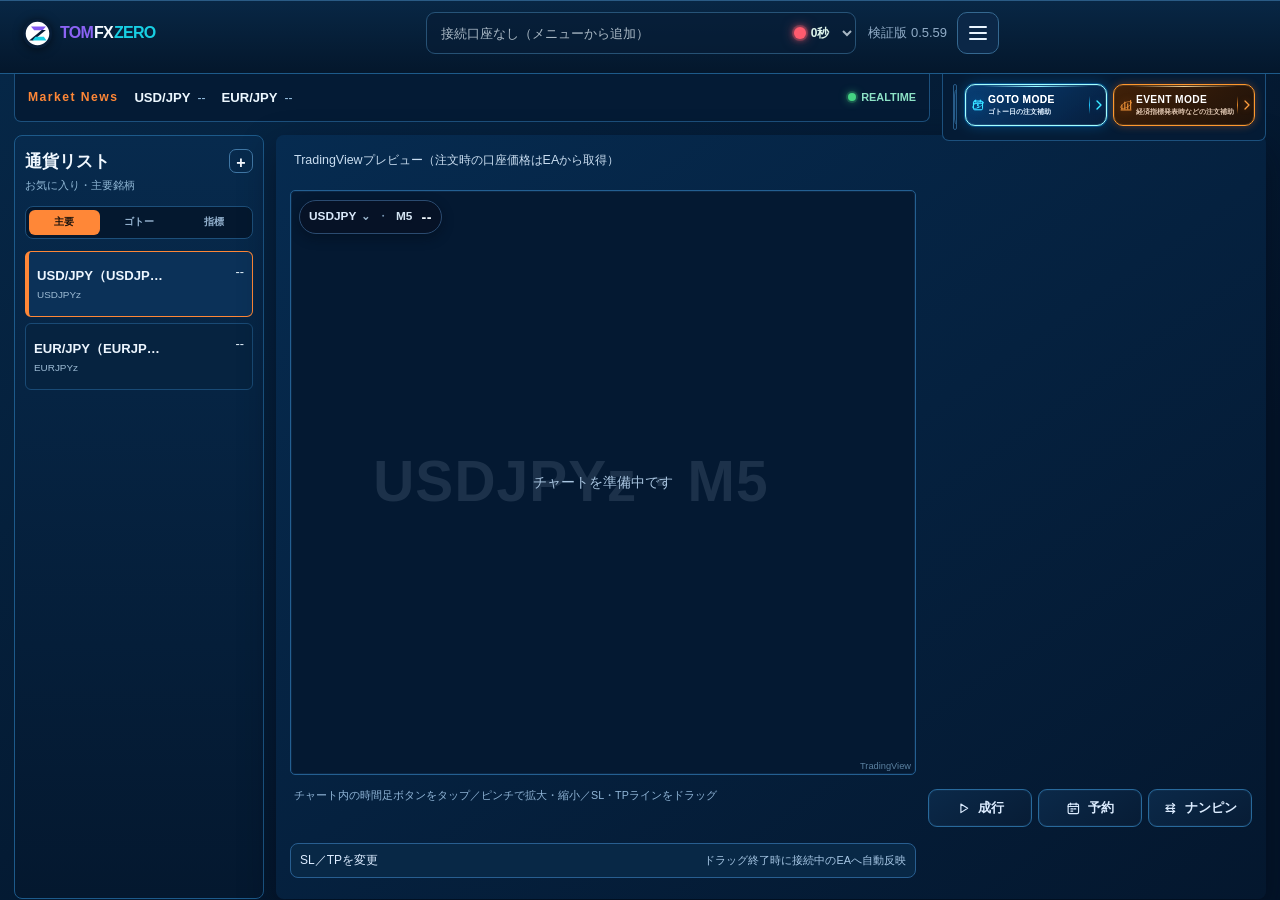
==== commit b8e2e3c9: "Restore weekend BTC test and format LINE trade text" ====
--- a/index.html
+++ b/index.html
@@ -10,11 +10,11 @@
   <meta name="apple-mobile-web-app-title" content="TOM FX ZERO">
   <meta name="description" content="デモMT4／MT5口座の手数料込み損益を確認するスマホ対応ツール">
   <title>TOM FX Zero｜手数料込み損益</title>
-  <link rel="manifest" href="./manifest.webmanifest?v=0.5.58">
+  <link rel="manifest" href="./manifest.webmanifest?v=0.5.59">
   <link rel="icon" href="icons/tom-fx-zero-v0.5.55.png" type="image/png">
   <link rel="apple-touch-icon" href="./icons/tom-fx-zero-apple-v0.5.55.png">
-  <link rel="stylesheet" href="style.css?v=0.5.58">
-  <link rel="stylesheet" href="mode-buttons.css?v=0.5.58">
+  <link rel="stylesheet" href="style.css?v=0.5.59">
+  <link rel="stylesheet" href="mode-buttons.css?v=0.5.59">
 
   <style id="settings-tabs-style">
     /* 0.5.33: モード切替を横並び・低い高さへ固定 */
@@ -56,7 +56,7 @@
           <span id="accountConnectionAge">0秒</span>
         </span>
       </div>
-      <div class="header-actions"><span class="version">検証版 0.5.58</span><button id="openMenu" class="menu-button" type="button" aria-label="設定を開く" aria-controls="menuDialog" aria-expanded="false"><span aria-hidden="true"></span><span aria-hidden="true"></span><span aria-hidden="true"></span></button></div>
+      <div class="header-actions"><span class="version">検証版 0.5.59</span><button id="openMenu" class="menu-button" type="button" aria-label="設定を開く" aria-controls="menuDialog" aria-expanded="false"><span aria-hidden="true"></span><span aria-hidden="true"></span><span aria-hidden="true"></span></button></div>
     </div>
   </header>
 
@@ -479,10 +479,10 @@
     <button id="closeProfileDialog" class="dialog-close" type="button" aria-label="口座管理を閉じる">×</button>
   </dialog>
 
-  <script src="calc.js?v=0.5.58"></script>
-  <script src="lightweight-charts.standalone.production.js?v=0.5.58"></script>
-  <script src="app.js?v=0.5.58"></script>
-  <script src="pwa.js?v=0.5.58"></script>
+  <script src="calc.js?v=0.5.59"></script>
+  <script src="lightweight-charts.standalone.production.js?v=0.5.59"></script>
+  <script src="app.js?v=0.5.59"></script>
+  <script src="pwa.js?v=0.5.59"></script>
 
   <script>
     (() => {
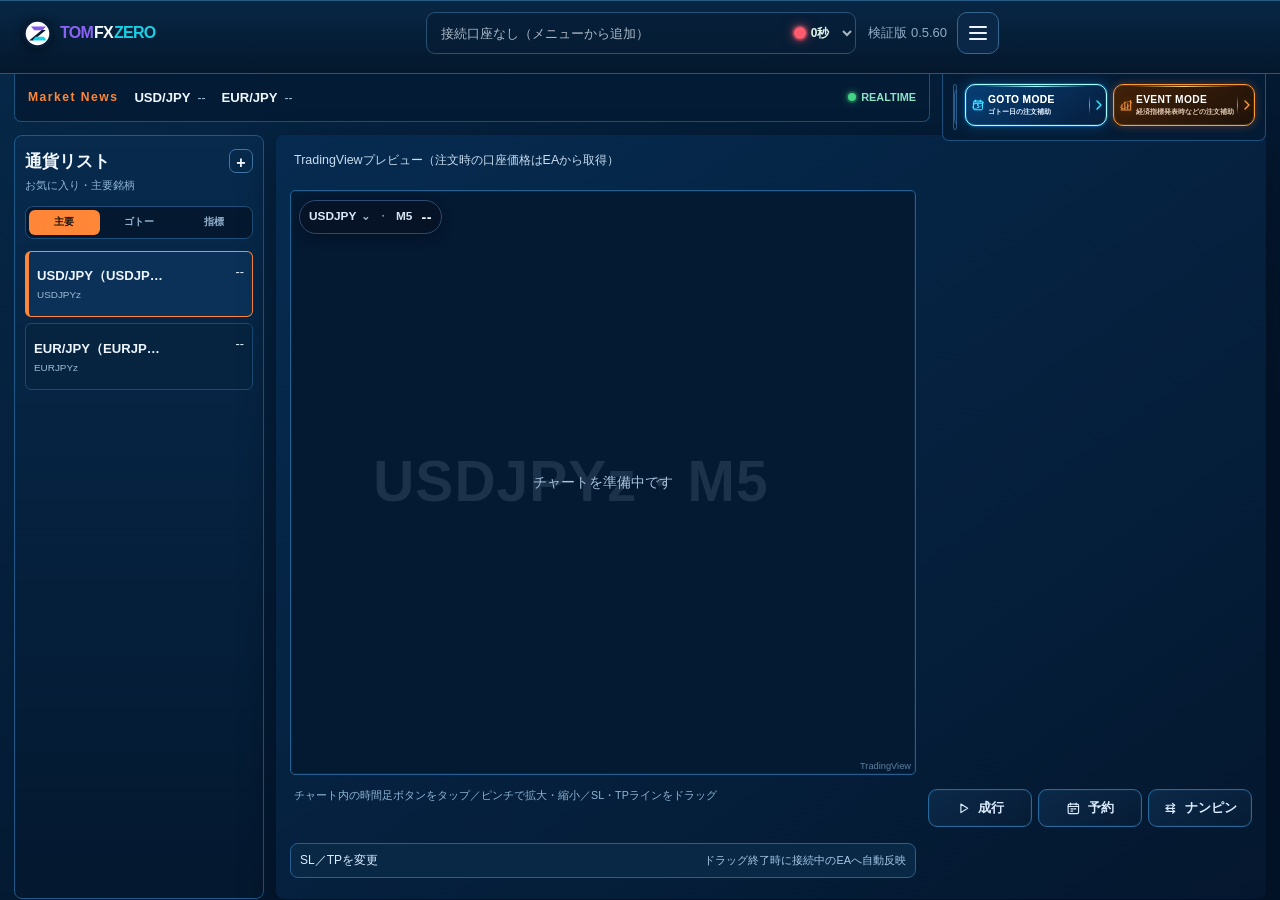
==== commit 2e1c1457: "Update EVENT LINE support and refresh PWA icon cache" ====
--- a/index.html
+++ b/index.html
@@ -10,11 +10,11 @@
   <meta name="apple-mobile-web-app-title" content="TOM FX ZERO">
   <meta name="description" content="デモMT4／MT5口座の手数料込み損益を確認するスマホ対応ツール">
   <title>TOM FX Zero｜手数料込み損益</title>
-  <link rel="manifest" href="./manifest.webmanifest?v=0.5.59">
-  <link rel="icon" href="icons/tom-fx-zero-v0.5.55.png" type="image/png">
-  <link rel="apple-touch-icon" href="./icons/tom-fx-zero-apple-v0.5.55.png">
-  <link rel="stylesheet" href="style.css?v=0.5.59">
-  <link rel="stylesheet" href="mode-buttons.css?v=0.5.59">
+  <link rel="manifest" href="./manifest.webmanifest?v=0.5.60">
+  <link rel="icon" href="icons/tom-fx-zero-v0.5.55.png?v=0.5.60" type="image/png">
+  <link rel="apple-touch-icon" href="./icons/tom-fx-zero-apple-v0.5.55.png?v=0.5.60">
+  <link rel="stylesheet" href="style.css?v=0.5.60">
+  <link rel="stylesheet" href="mode-buttons.css?v=0.5.60">
 
   <style id="settings-tabs-style">
     /* 0.5.33: モード切替を横並び・低い高さへ固定 */
@@ -56,7 +56,7 @@
           <span id="accountConnectionAge">0秒</span>
         </span>
       </div>
-      <div class="header-actions"><span class="version">検証版 0.5.59</span><button id="openMenu" class="menu-button" type="button" aria-label="設定を開く" aria-controls="menuDialog" aria-expanded="false"><span aria-hidden="true"></span><span aria-hidden="true"></span><span aria-hidden="true"></span></button></div>
+      <div class="header-actions"><span class="version">検証版 0.5.60</span><button id="openMenu" class="menu-button" type="button" aria-label="設定を開く" aria-controls="menuDialog" aria-expanded="false"><span aria-hidden="true"></span><span aria-hidden="true"></span><span aria-hidden="true"></span></button></div>
     </div>
   </header>
 
@@ -208,7 +208,7 @@
     <p>接続キーを設定した専用EAから、デモ口座の最新ポジション、MT4／MT5価格チャートを暗号化通信で取得できます。リアルタイム連携中はデモ口座限定で決済・成行注文の指示を送信できます。実口座とコンテスト口座は常にロックされます。</p>
       </details>
       <div class="downloads">
-        <a href="https://tom-fx-zero.ryuichi512.chatgpt.site/TOM_FX_Zero_FULL_v0.5.58_EA_FIX.zip" download>最新版フルコード・EA・VPS自動起動BAT・導入手順をダウンロード</a>
+        <a href="https://tom-fx-zero.ryuichi512.chatgpt.site/TOM_FX_Zero_FULL_v0.5.60_EVENT_LINE.zip" download>最新版フルコード・EA・VPS自動起動BAT・導入手順をダウンロード</a>
         <a href="https://tom-fx-zero.ryuichi512.chatgpt.site/README.txt">導入手順を読む</a>
       </div>
       </div>
@@ -479,10 +479,10 @@
     <button id="closeProfileDialog" class="dialog-close" type="button" aria-label="口座管理を閉じる">×</button>
   </dialog>
 
-  <script src="calc.js?v=0.5.59"></script>
-  <script src="lightweight-charts.standalone.production.js?v=0.5.59"></script>
-  <script src="app.js?v=0.5.59"></script>
-  <script src="pwa.js?v=0.5.59"></script>
+  <script src="calc.js?v=0.5.60"></script>
+  <script src="lightweight-charts.standalone.production.js?v=0.5.60"></script>
+  <script src="app.js?v=0.5.60"></script>
+  <script src="pwa.js?v=0.5.60"></script>
 
   <script>
     (() => {
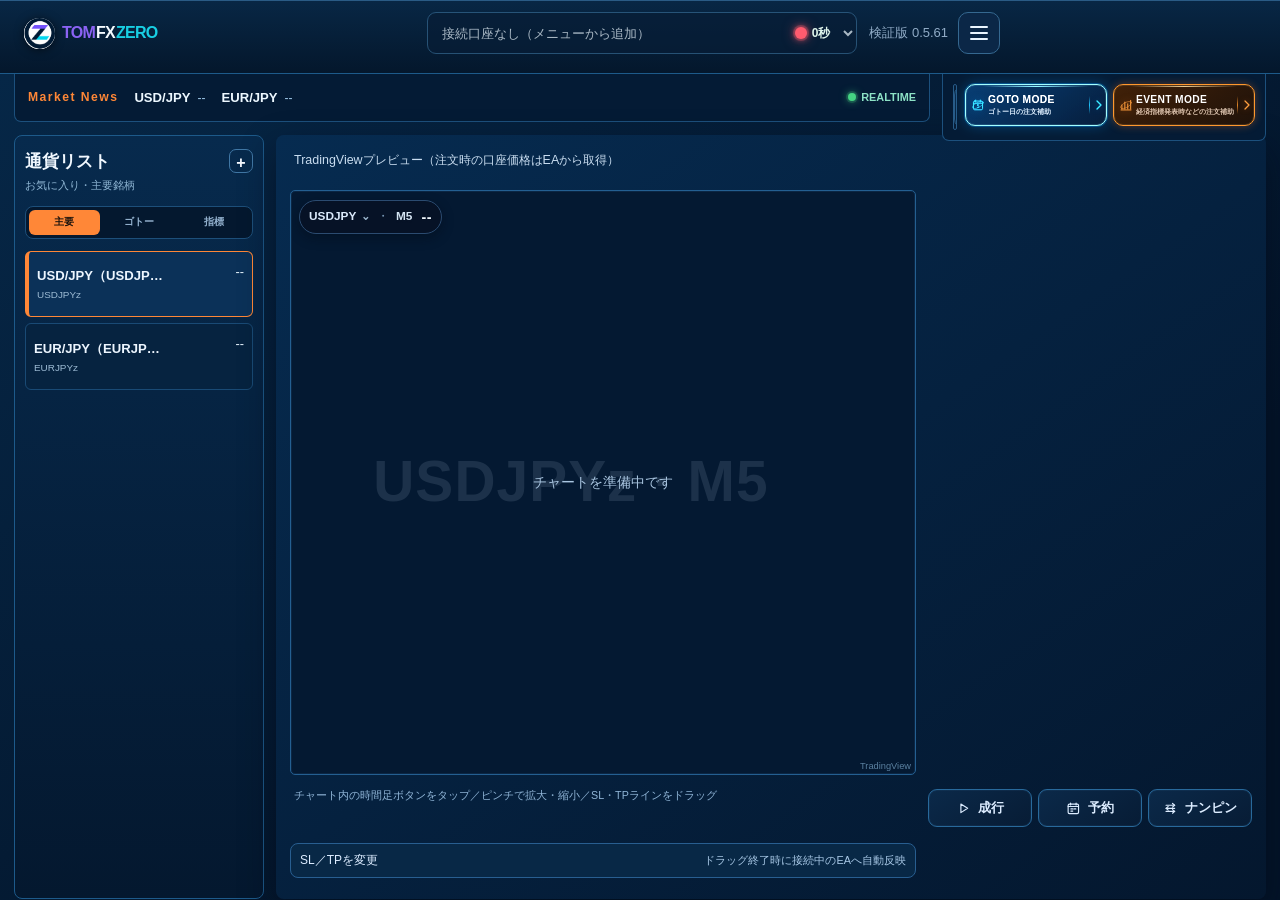
==== commit 65bc910f: "Restore ZERO CORE header icon and bump PWA cache" ====
--- a/index.html
+++ b/index.html
@@ -10,11 +10,11 @@
   <meta name="apple-mobile-web-app-title" content="TOM FX ZERO">
   <meta name="description" content="デモMT4／MT5口座の手数料込み損益を確認するスマホ対応ツール">
   <title>TOM FX Zero｜手数料込み損益</title>
-  <link rel="manifest" href="./manifest.webmanifest?v=0.5.60">
-  <link rel="icon" href="icons/tom-fx-zero-v0.5.55.png?v=0.5.60" type="image/png">
-  <link rel="apple-touch-icon" href="./icons/tom-fx-zero-apple-v0.5.55.png?v=0.5.60">
-  <link rel="stylesheet" href="style.css?v=0.5.60">
-  <link rel="stylesheet" href="mode-buttons.css?v=0.5.60">
+  <link rel="manifest" href="./manifest.webmanifest?v=0.5.61">
+  <link rel="icon" href="icons/tom-fx-zero-v0.5.55.png?v=0.5.61" type="image/png">
+  <link rel="apple-touch-icon" href="./icons/tom-fx-zero-apple-v0.5.55.png?v=0.5.61">
+  <link rel="stylesheet" href="style.css?v=0.5.61">
+  <link rel="stylesheet" href="mode-buttons.css?v=0.5.61">
 
   <style id="settings-tabs-style">
     /* 0.5.33: モード切替を横並び・低い高さへ固定 */
@@ -41,12 +41,7 @@
   <header>
     <div class="header-row">
       <a class="brand brand-zero-core" href="./" aria-label="TOM FX ZERO ホーム">
-        <svg class="brand-zero-core-mark" viewBox="0 0 48 48" aria-hidden="true" focusable="false">
-          <circle cx="24" cy="24" r="20.5" fill="#ffffff" stroke="#071d37" stroke-width="4.5"/>
-          <path d="M14 13h23l-4.9 6H18.8z" fill="#8157f2"/>
-          <path d="M30.7 18.6H37L17.2 35H11z" fill="#071d37"/>
-          <path d="M16 35h22l-4.2-6H20.7z" fill="#18cfe3"/>
-        </svg>
+        <span class="brand-zero-core-mark" aria-hidden="true"><img src="./icons/tom-fx-zero-v0.5.55.png?v=0.5.61" alt=""></span>
         <span class="brand-zero-core-name"><span class="brand-tom">TOM</span><span class="brand-fx">FX</span><span class="brand-zero">ZERO</span></span>
       </a>
       <div class="account-select-wrap">
@@ -56,7 +51,7 @@
           <span id="accountConnectionAge">0秒</span>
         </span>
       </div>
-      <div class="header-actions"><span class="version">検証版 0.5.60</span><button id="openMenu" class="menu-button" type="button" aria-label="設定を開く" aria-controls="menuDialog" aria-expanded="false"><span aria-hidden="true"></span><span aria-hidden="true"></span><span aria-hidden="true"></span></button></div>
+      <div class="header-actions"><span class="version">検証版 0.5.61</span><button id="openMenu" class="menu-button" type="button" aria-label="設定を開く" aria-controls="menuDialog" aria-expanded="false"><span aria-hidden="true"></span><span aria-hidden="true"></span><span aria-hidden="true"></span></button></div>
     </div>
   </header>
 
@@ -208,7 +203,7 @@
     <p>接続キーを設定した専用EAから、デモ口座の最新ポジション、MT4／MT5価格チャートを暗号化通信で取得できます。リアルタイム連携中はデモ口座限定で決済・成行注文の指示を送信できます。実口座とコンテスト口座は常にロックされます。</p>
       </details>
       <div class="downloads">
-        <a href="https://tom-fx-zero.ryuichi512.chatgpt.site/TOM_FX_Zero_FULL_v0.5.60_EVENT_LINE.zip" download>最新版フルコード・EA・VPS自動起動BAT・導入手順をダウンロード</a>
+        <a href="https://tom-fx-zero.ryuichi512.chatgpt.site/TOM_FX_Zero_FULL_v0.5.61_EVENT_LINE.zip" download>最新版フルコード・EA・VPS自動起動BAT・導入手順をダウンロード</a>
         <a href="https://tom-fx-zero.ryuichi512.chatgpt.site/README.txt">導入手順を読む</a>
       </div>
       </div>
@@ -479,10 +474,10 @@
     <button id="closeProfileDialog" class="dialog-close" type="button" aria-label="口座管理を閉じる">×</button>
   </dialog>
 
-  <script src="calc.js?v=0.5.60"></script>
-  <script src="lightweight-charts.standalone.production.js?v=0.5.60"></script>
-  <script src="app.js?v=0.5.60"></script>
-  <script src="pwa.js?v=0.5.60"></script>
+  <script src="calc.js?v=0.5.61"></script>
+  <script src="lightweight-charts.standalone.production.js?v=0.5.61"></script>
+  <script src="app.js?v=0.5.61"></script>
+  <script src="pwa.js?v=0.5.61"></script>
 
   <script>
     (() => {
--- a/style.css
+++ b/style.css
@@ -1806,13 +1806,14 @@
 .reserve-cancel{width:100%;margin-top:8px;border-color:#d99a9e;background:#fff7f7;color:#ffb5b8;font-weight:750}
 .reserve-status{min-height:1.35em;margin:8px 0 0;color:#ffcfaf}
 .brand-zero-core{display:inline-flex;align-items:center;gap:7px;font-style:normal;letter-spacing:0!important;line-height:1;text-decoration:none}
-.brand-zero-core-mark{display:block;flex:0 0 auto;width:31px;height:31px;filter:drop-shadow(0 1px 5px #0008)}
+.brand-zero-core-mark{position:relative;display:block;overflow:hidden;flex:0 0 31px;width:31px;height:31px;border-radius:50%;background:#fff;filter:drop-shadow(0 1px 5px #0008)}
+.brand-zero-core-mark img{position:absolute;display:block;max-width:none;width:52px;height:52px;left:-10.5px;top:-5.25px}
 .brand-zero-core-name{display:inline-flex!important;align-items:baseline;margin:0!important;padding:0!important;font-size:1rem!important;font-weight:900;letter-spacing:-.75px!important;line-height:1;white-space:nowrap}
 .brand-zero-core-name .brand-tom{margin:0!important;color:#8b63f4!important;font-size:inherit!important;letter-spacing:inherit!important}
 .brand-zero-core-name .brand-fx{margin:0 1px!important;color:#f5fbff!important;font-size:inherit!important;letter-spacing:inherit!important}
 .brand-zero-core-name .brand-zero{margin:0!important;color:#18cfe3!important;font-size:inherit!important;letter-spacing:inherit!important}
 @media(max-width:999px){
  body[data-app-page="home"] .brand-zero-core{gap:6px}
- body[data-app-page="home"] .brand-zero-core-mark{width:29px;height:29px}
+ body[data-app-page="home"] .brand-zero-core-mark{width:31px;height:31px;flex-basis:31px}
  body[data-app-page="home"] .brand-zero-core-name{font-size:.91rem!important;letter-spacing:-.8px!important}
 }
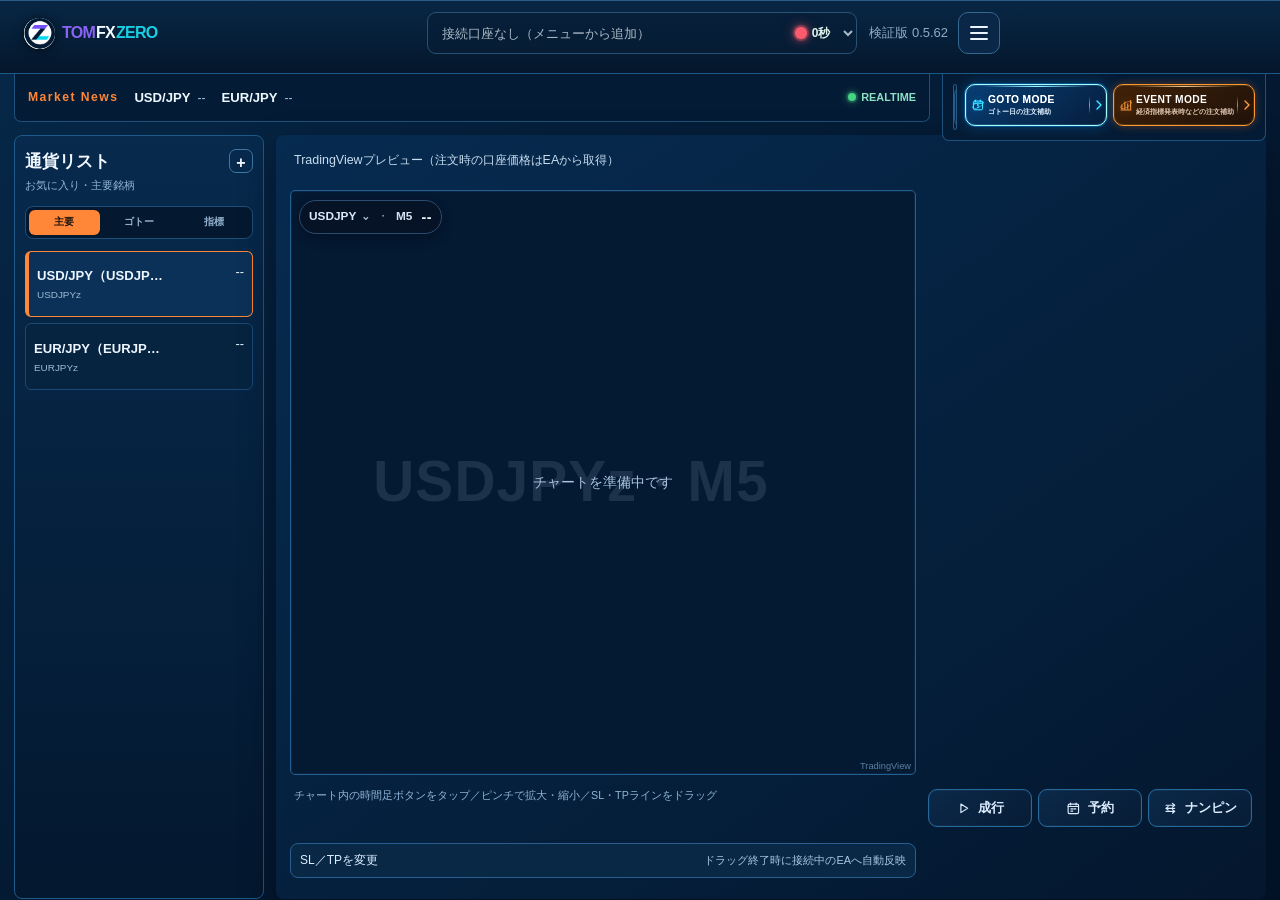
==== commit d08f3de4: "Add LINE notifications for reservations and bump PWA" ====
--- a/index.html
+++ b/index.html
@@ -10,11 +10,11 @@
   <meta name="apple-mobile-web-app-title" content="TOM FX ZERO">
   <meta name="description" content="デモMT4／MT5口座の手数料込み損益を確認するスマホ対応ツール">
   <title>TOM FX Zero｜手数料込み損益</title>
-  <link rel="manifest" href="./manifest.webmanifest?v=0.5.61">
-  <link rel="icon" href="icons/tom-fx-zero-v0.5.55.png?v=0.5.61" type="image/png">
-  <link rel="apple-touch-icon" href="./icons/tom-fx-zero-apple-v0.5.55.png?v=0.5.61">
-  <link rel="stylesheet" href="style.css?v=0.5.61">
-  <link rel="stylesheet" href="mode-buttons.css?v=0.5.61">
+  <link rel="manifest" href="./manifest.webmanifest?v=0.5.62">
+  <link rel="icon" href="icons/tom-fx-zero-v0.5.55.png?v=0.5.62" type="image/png">
+  <link rel="apple-touch-icon" href="./icons/tom-fx-zero-apple-v0.5.55.png?v=0.5.62">
+  <link rel="stylesheet" href="style.css?v=0.5.62">
+  <link rel="stylesheet" href="mode-buttons.css?v=0.5.62">
 
   <style id="settings-tabs-style">
     /* 0.5.33: モード切替を横並び・低い高さへ固定 */
@@ -51,7 +51,7 @@
           <span id="accountConnectionAge">0秒</span>
         </span>
       </div>
-      <div class="header-actions"><span class="version">検証版 0.5.61</span><button id="openMenu" class="menu-button" type="button" aria-label="設定を開く" aria-controls="menuDialog" aria-expanded="false"><span aria-hidden="true"></span><span aria-hidden="true"></span><span aria-hidden="true"></span></button></div>
+      <div class="header-actions"><span class="version">検証版 0.5.62</span><button id="openMenu" class="menu-button" type="button" aria-label="設定を開く" aria-controls="menuDialog" aria-expanded="false"><span aria-hidden="true"></span><span aria-hidden="true"></span><span aria-hidden="true"></span></button></div>
     </div>
   </header>
 
@@ -203,7 +203,7 @@
     <p>接続キーを設定した専用EAから、デモ口座の最新ポジション、MT4／MT5価格チャートを暗号化通信で取得できます。リアルタイム連携中はデモ口座限定で決済・成行注文の指示を送信できます。実口座とコンテスト口座は常にロックされます。</p>
       </details>
       <div class="downloads">
-        <a href="https://tom-fx-zero.ryuichi512.chatgpt.site/TOM_FX_Zero_FULL_v0.5.61_EVENT_LINE.zip" download>最新版フルコード・EA・VPS自動起動BAT・導入手順をダウンロード</a>
+        <a href="https://tom-fx-zero.ryuichi512.chatgpt.site/TOM_FX_Zero_FULL_v0.5.62_EVENT_LINE.zip" download>最新版フルコード・EA・VPS自動起動BAT・導入手順をダウンロード</a>
         <a href="https://tom-fx-zero.ryuichi512.chatgpt.site/README.txt">導入手順を読む</a>
       </div>
       </div>
@@ -474,10 +474,10 @@
     <button id="closeProfileDialog" class="dialog-close" type="button" aria-label="口座管理を閉じる">×</button>
   </dialog>
 
-  <script src="calc.js?v=0.5.61"></script>
-  <script src="lightweight-charts.standalone.production.js?v=0.5.61"></script>
-  <script src="app.js?v=0.5.61"></script>
-  <script src="pwa.js?v=0.5.61"></script>
+  <script src="calc.js?v=0.5.62"></script>
+  <script src="lightweight-charts.standalone.production.js?v=0.5.62"></script>
+  <script src="app.js?v=0.5.62"></script>
+  <script src="pwa.js?v=0.5.62"></script>
 
   <script>
     (() => {
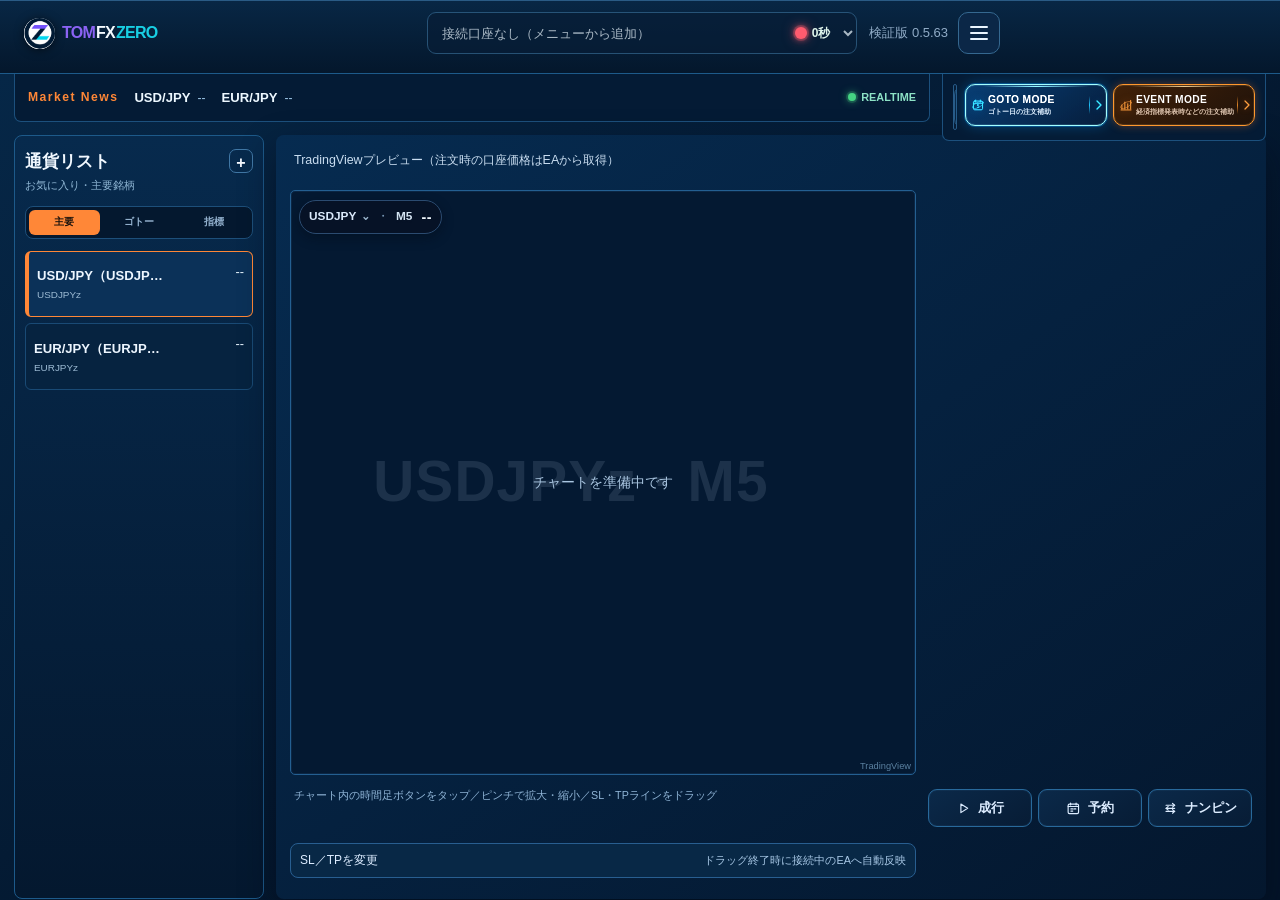
==== commit 0934c822: "Publish reservation LINE notification build" ====
--- a/index.html
+++ b/index.html
@@ -10,11 +10,11 @@
   <meta name="apple-mobile-web-app-title" content="TOM FX ZERO">
   <meta name="description" content="デモMT4／MT5口座の手数料込み損益を確認するスマホ対応ツール">
   <title>TOM FX Zero｜手数料込み損益</title>
-  <link rel="manifest" href="./manifest.webmanifest?v=0.5.62">
-  <link rel="icon" href="icons/tom-fx-zero-v0.5.55.png?v=0.5.62" type="image/png">
-  <link rel="apple-touch-icon" href="./icons/tom-fx-zero-apple-v0.5.55.png?v=0.5.62">
-  <link rel="stylesheet" href="style.css?v=0.5.62">
-  <link rel="stylesheet" href="mode-buttons.css?v=0.5.62">
+  <link rel="manifest" href="./manifest.webmanifest?v=0.5.63">
+  <link rel="icon" href="icons/tom-fx-zero-v0.5.55.png?v=0.5.63" type="image/png">
+  <link rel="apple-touch-icon" href="./icons/tom-fx-zero-apple-v0.5.55.png?v=0.5.63">
+  <link rel="stylesheet" href="style.css?v=0.5.63">
+  <link rel="stylesheet" href="mode-buttons.css?v=0.5.63">
 
   <style id="settings-tabs-style">
     /* 0.5.33: モード切替を横並び・低い高さへ固定 */
@@ -41,7 +41,7 @@
   <header>
     <div class="header-row">
       <a class="brand brand-zero-core" href="./" aria-label="TOM FX ZERO ホーム">
-        <span class="brand-zero-core-mark" aria-hidden="true"><img src="./icons/tom-fx-zero-v0.5.55.png?v=0.5.61" alt=""></span>
+        <span class="brand-zero-core-mark" aria-hidden="true"><img src="./icons/tom-fx-zero-v0.5.55.png?v=0.5.63" alt=""></span>
         <span class="brand-zero-core-name"><span class="brand-tom">TOM</span><span class="brand-fx">FX</span><span class="brand-zero">ZERO</span></span>
       </a>
       <div class="account-select-wrap">
@@ -51,7 +51,7 @@
           <span id="accountConnectionAge">0秒</span>
         </span>
       </div>
-      <div class="header-actions"><span class="version">検証版 0.5.62</span><button id="openMenu" class="menu-button" type="button" aria-label="設定を開く" aria-controls="menuDialog" aria-expanded="false"><span aria-hidden="true"></span><span aria-hidden="true"></span><span aria-hidden="true"></span></button></div>
+      <div class="header-actions"><span class="version">検証版 0.5.63</span><button id="openMenu" class="menu-button" type="button" aria-label="設定を開く" aria-controls="menuDialog" aria-expanded="false"><span aria-hidden="true"></span><span aria-hidden="true"></span><span aria-hidden="true"></span></button></div>
     </div>
   </header>
 
@@ -203,7 +203,7 @@
     <p>接続キーを設定した専用EAから、デモ口座の最新ポジション、MT4／MT5価格チャートを暗号化通信で取得できます。リアルタイム連携中はデモ口座限定で決済・成行注文の指示を送信できます。実口座とコンテスト口座は常にロックされます。</p>
       </details>
       <div class="downloads">
-        <a href="https://tom-fx-zero.ryuichi512.chatgpt.site/TOM_FX_Zero_FULL_v0.5.62_EVENT_LINE.zip" download>最新版フルコード・EA・VPS自動起動BAT・導入手順をダウンロード</a>
+        <a href="https://tom-fx-zero.ryuichi512.chatgpt.site/TOM_FX_Zero_FULL_v0.5.63_EVENT_LINE.zip" download>最新版フルコード・EA・VPS自動起動BAT・導入手順をダウンロード</a>
         <a href="https://tom-fx-zero.ryuichi512.chatgpt.site/README.txt">導入手順を読む</a>
       </div>
       </div>
@@ -474,10 +474,10 @@
     <button id="closeProfileDialog" class="dialog-close" type="button" aria-label="口座管理を閉じる">×</button>
   </dialog>
 
-  <script src="calc.js?v=0.5.62"></script>
-  <script src="lightweight-charts.standalone.production.js?v=0.5.62"></script>
-  <script src="app.js?v=0.5.62"></script>
-  <script src="pwa.js?v=0.5.62"></script>
+  <script src="calc.js?v=0.5.63"></script>
+  <script src="lightweight-charts.standalone.production.js?v=0.5.63"></script>
+  <script src="app.js?v=0.5.63"></script>
+  <script src="pwa.js?v=0.5.63"></script>
 
   <script>
     (() => {
